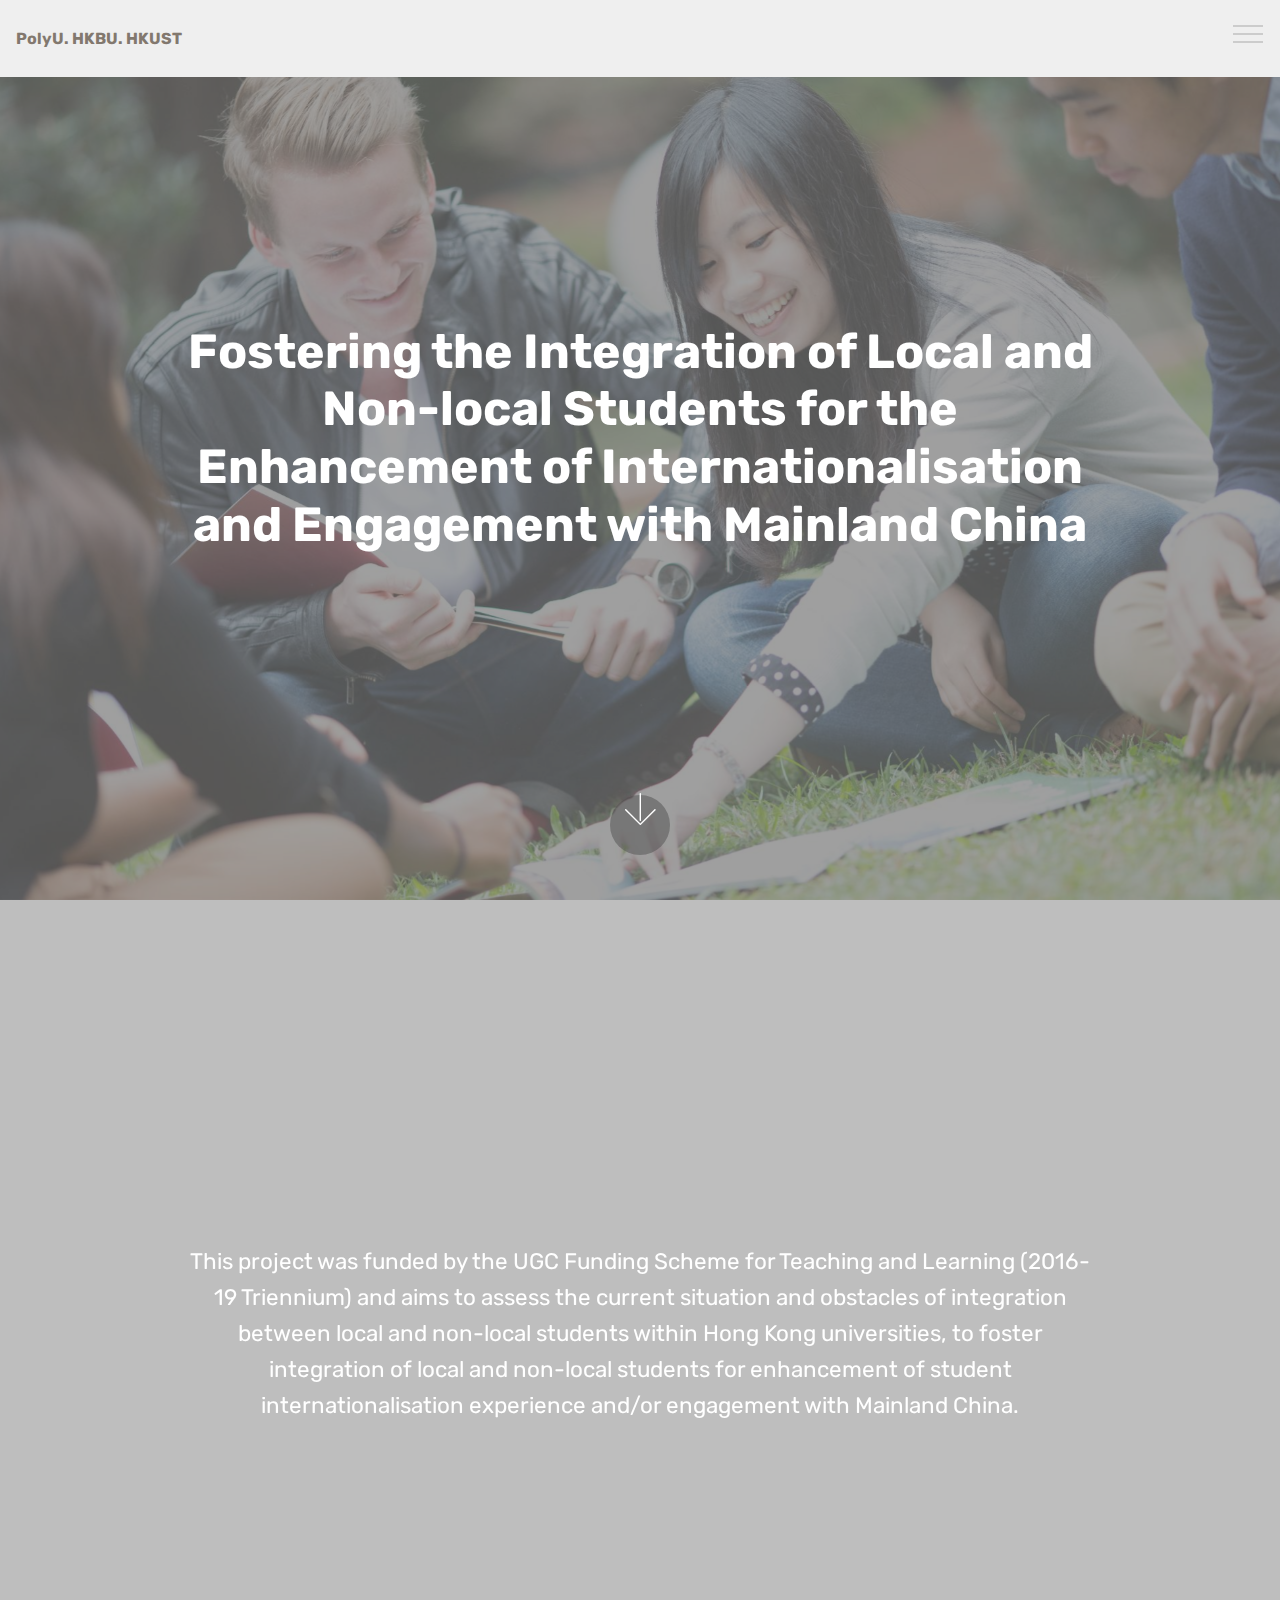
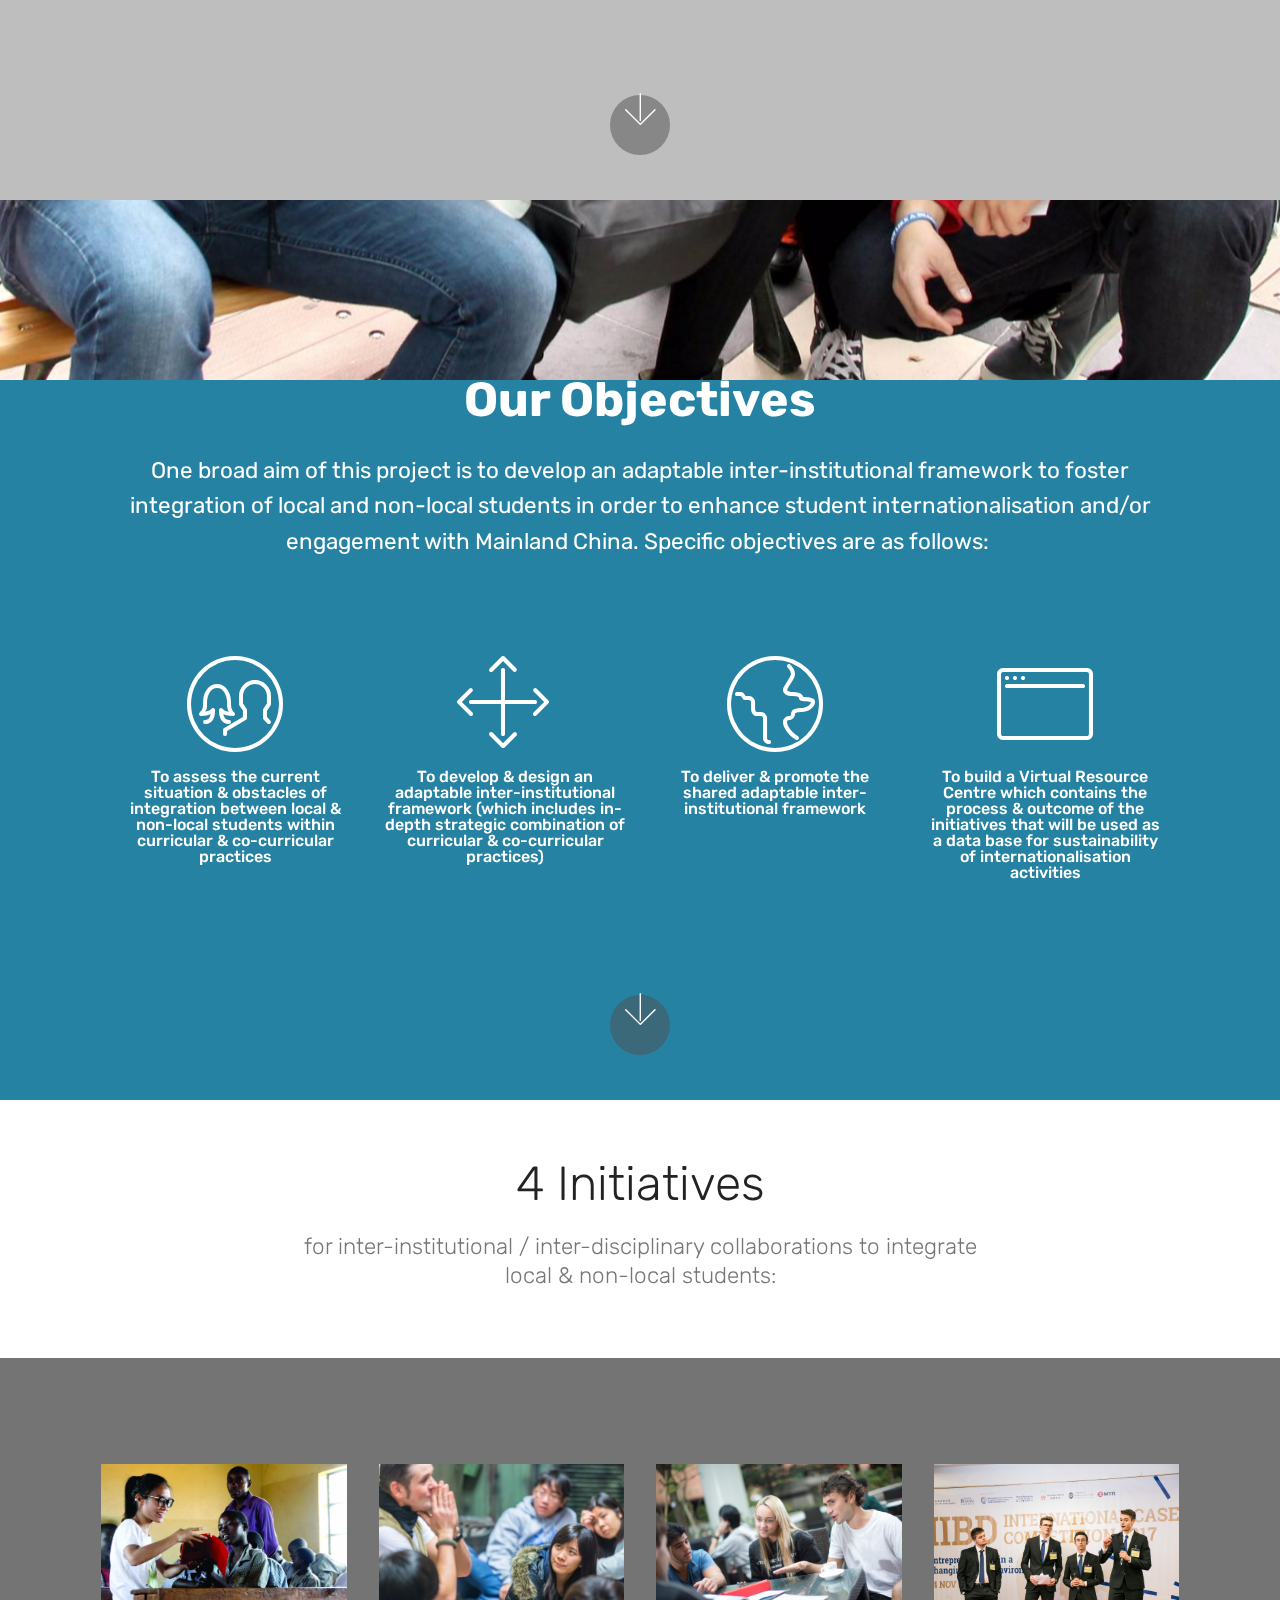
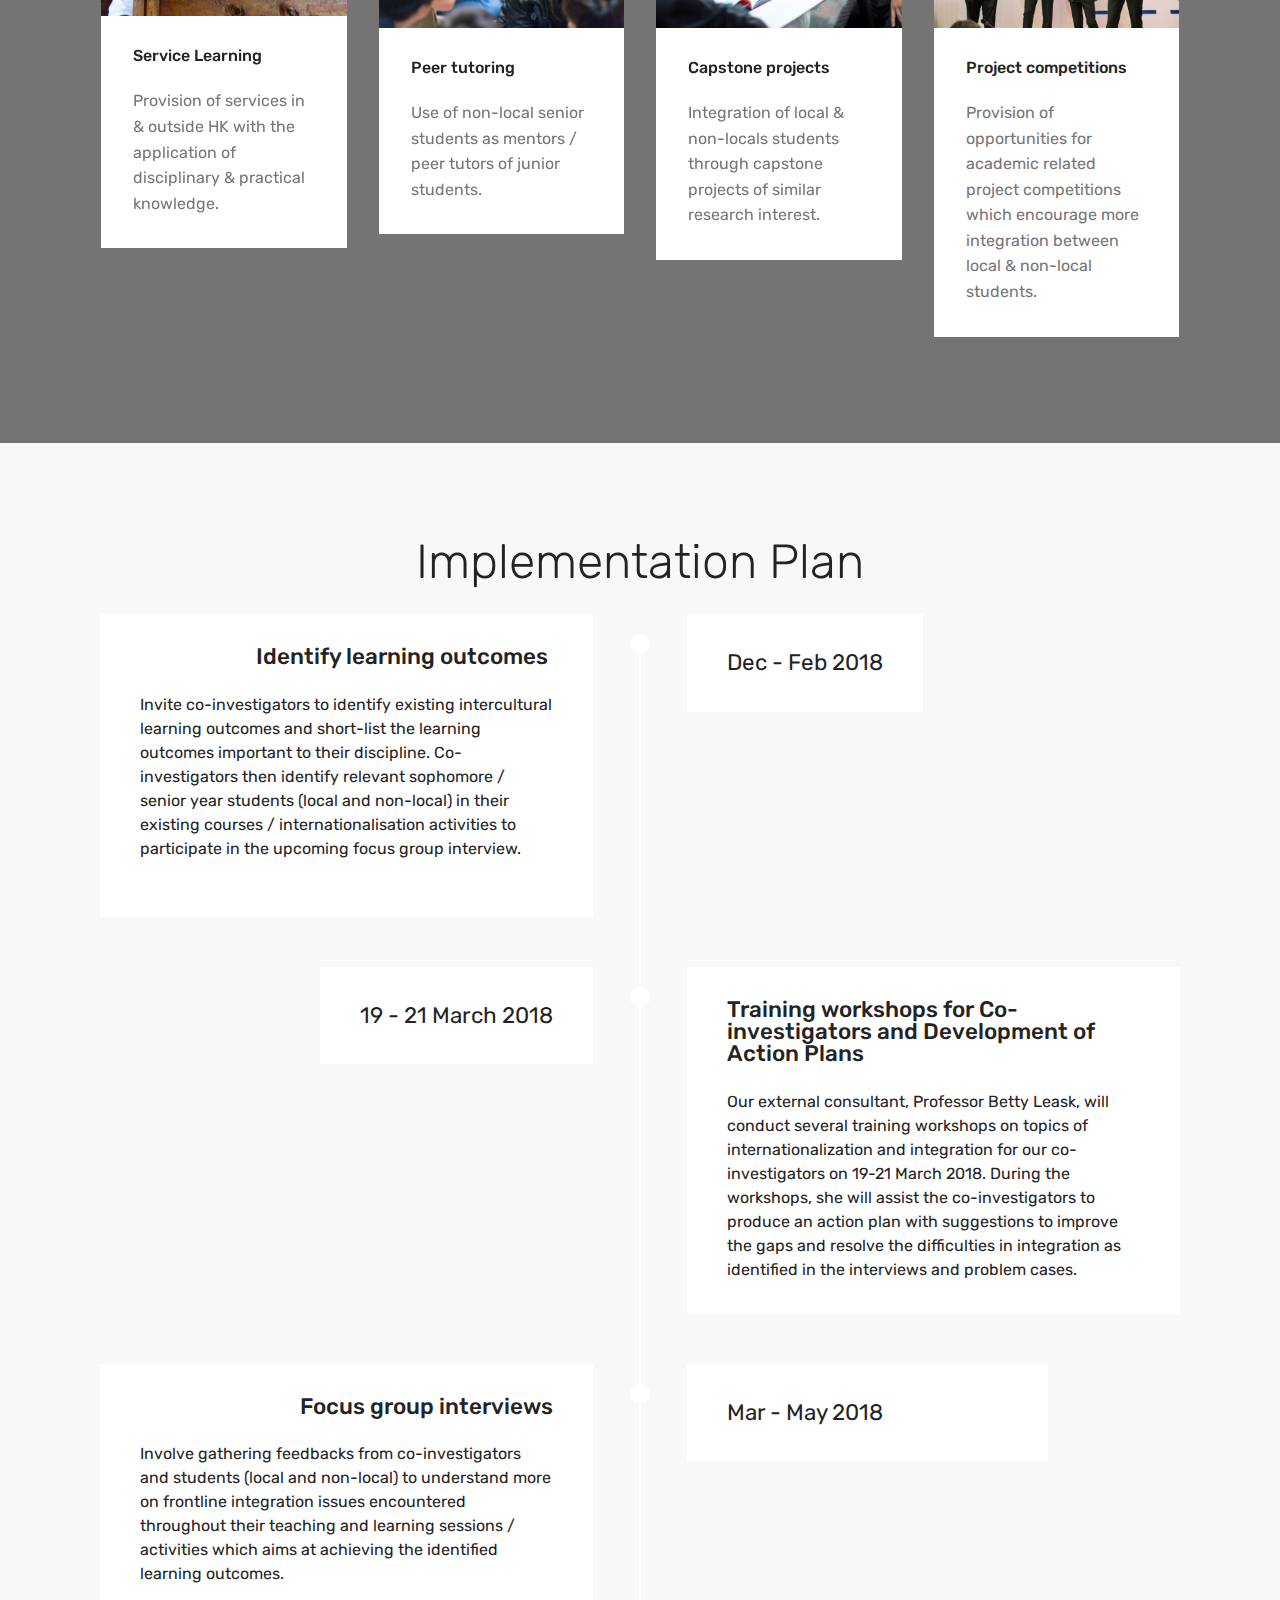
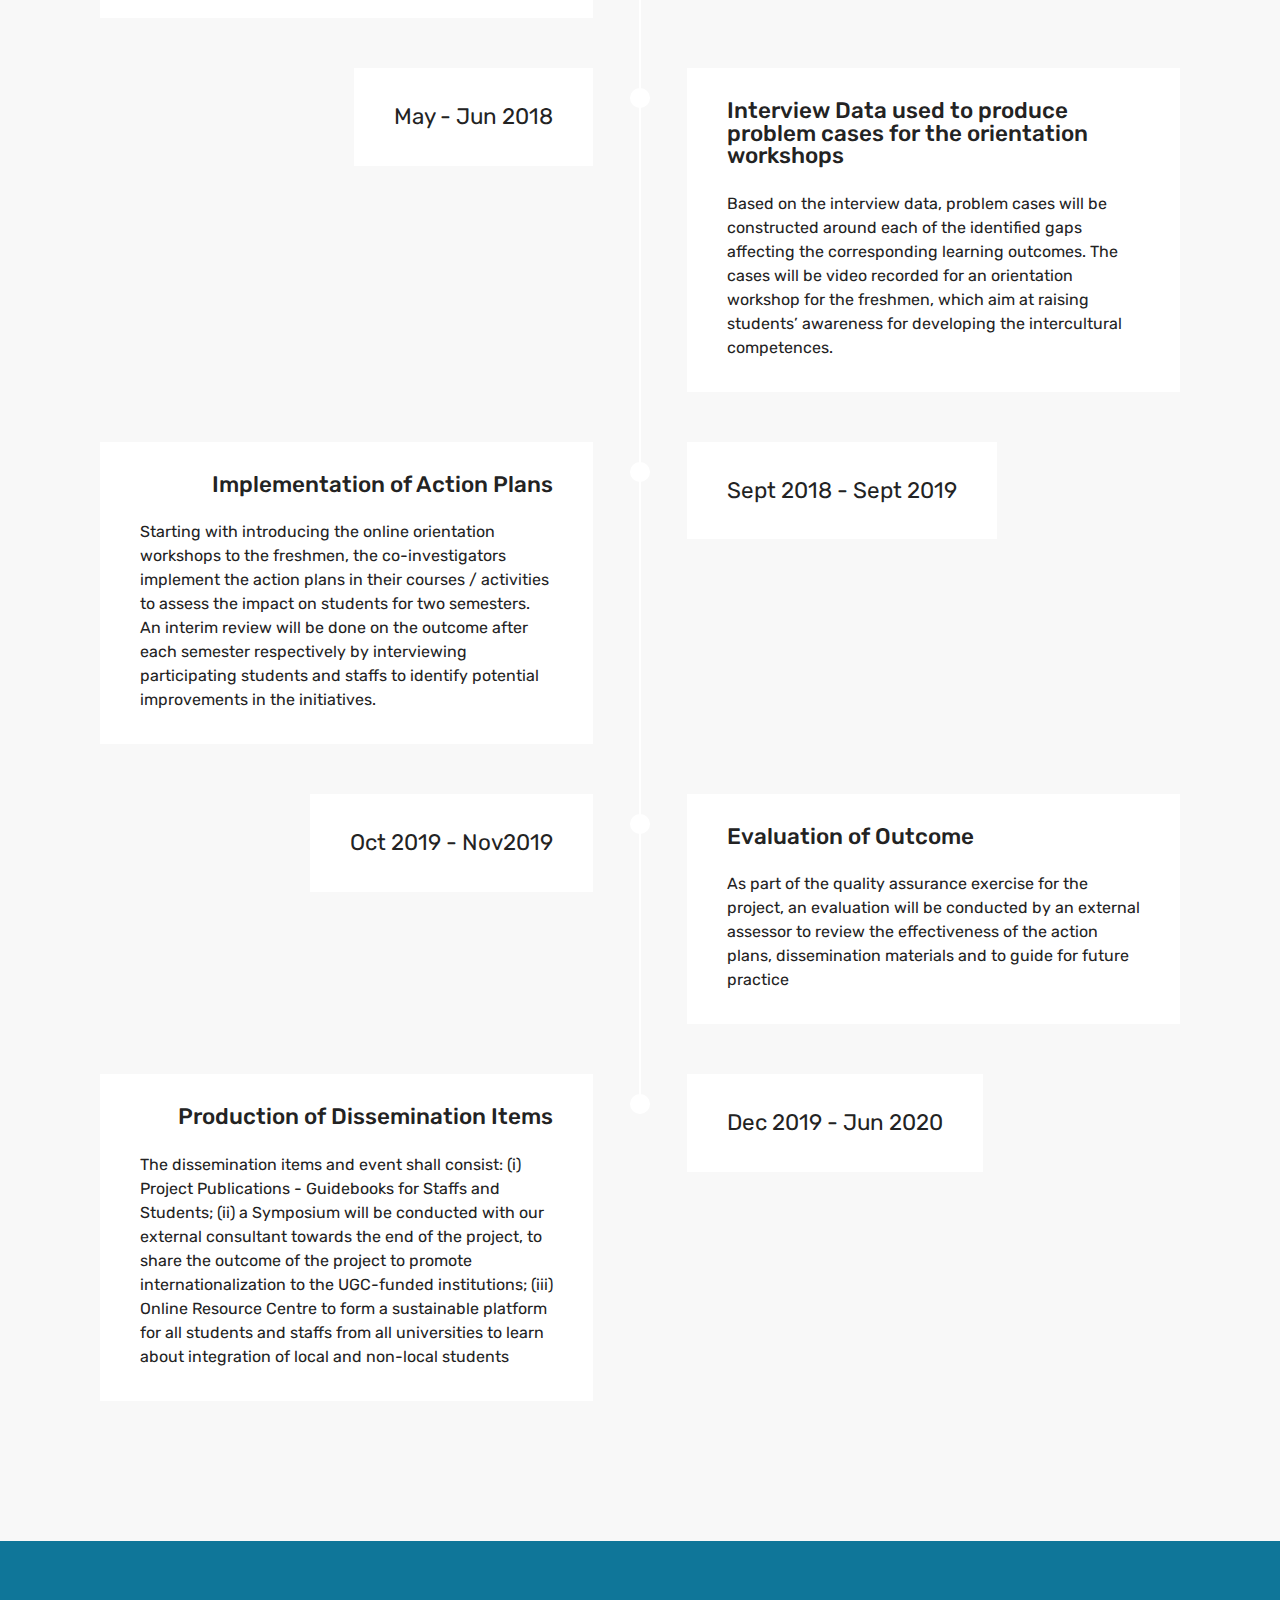
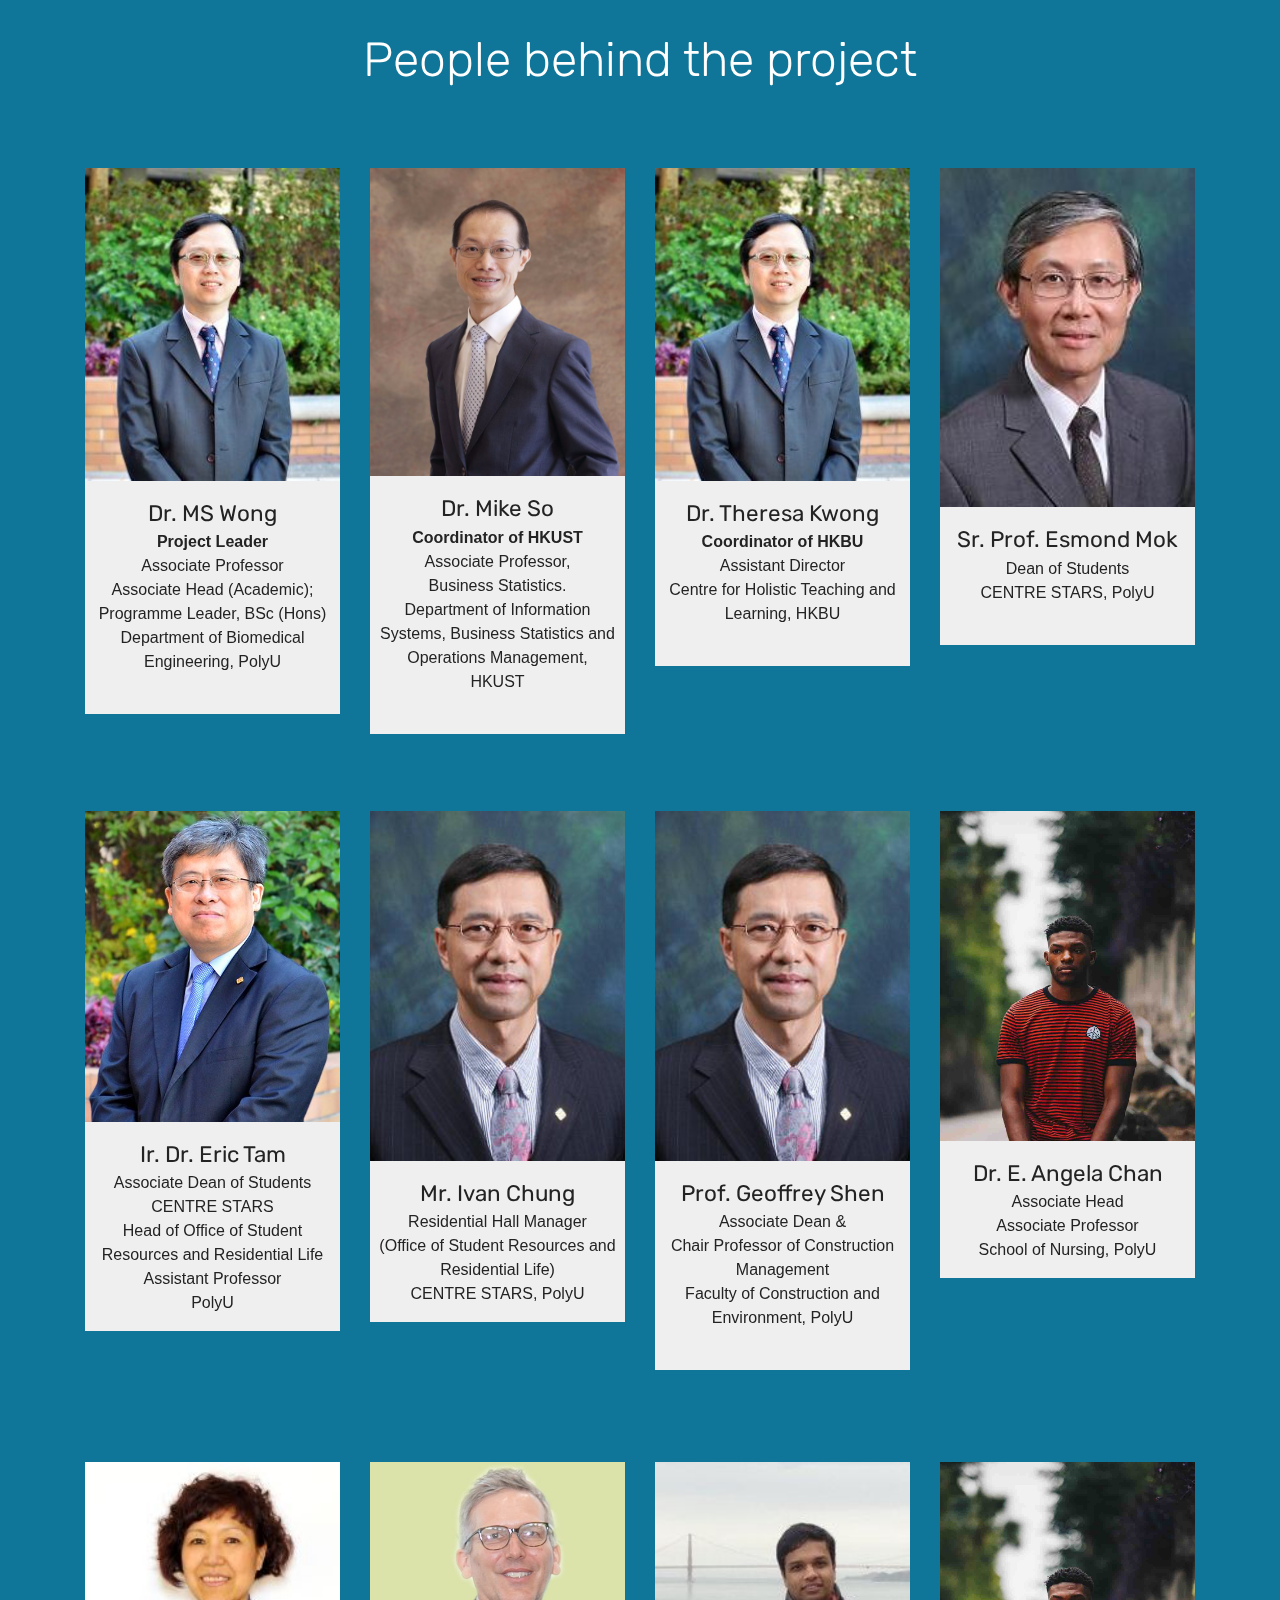
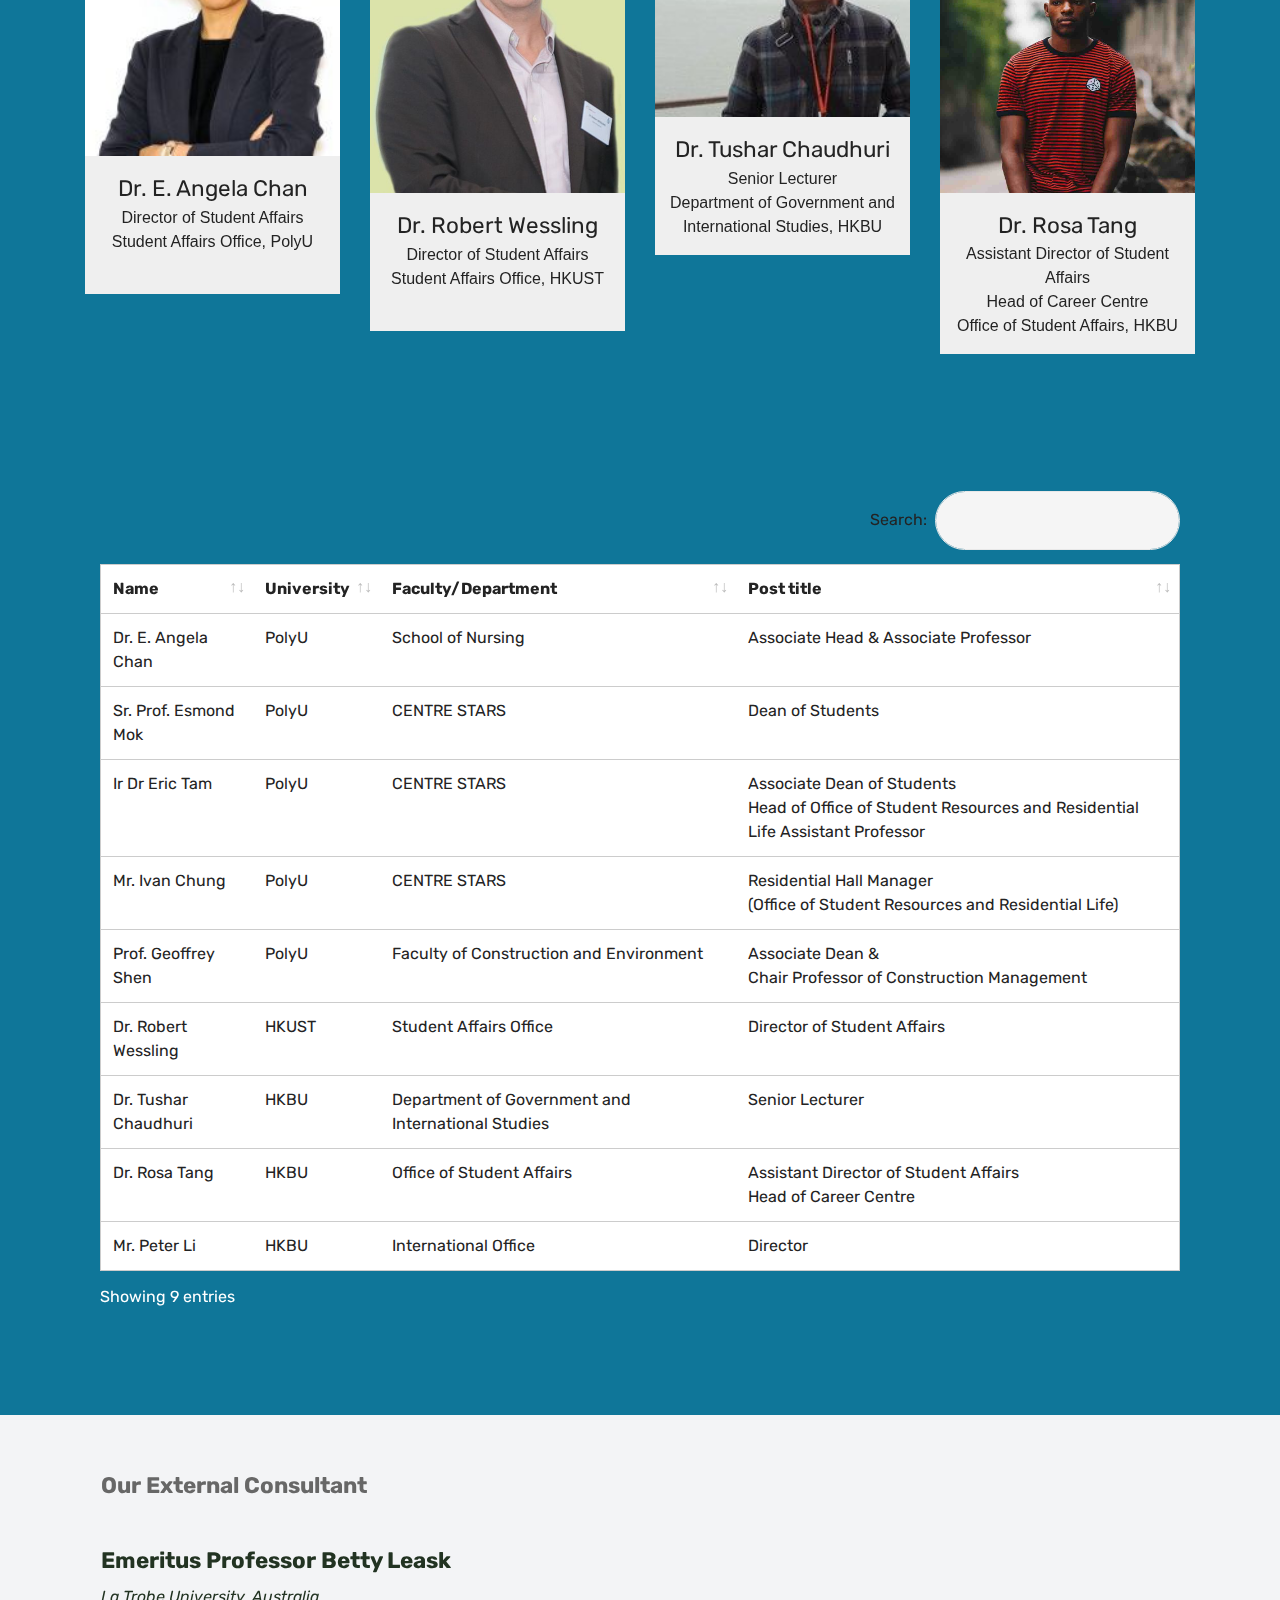
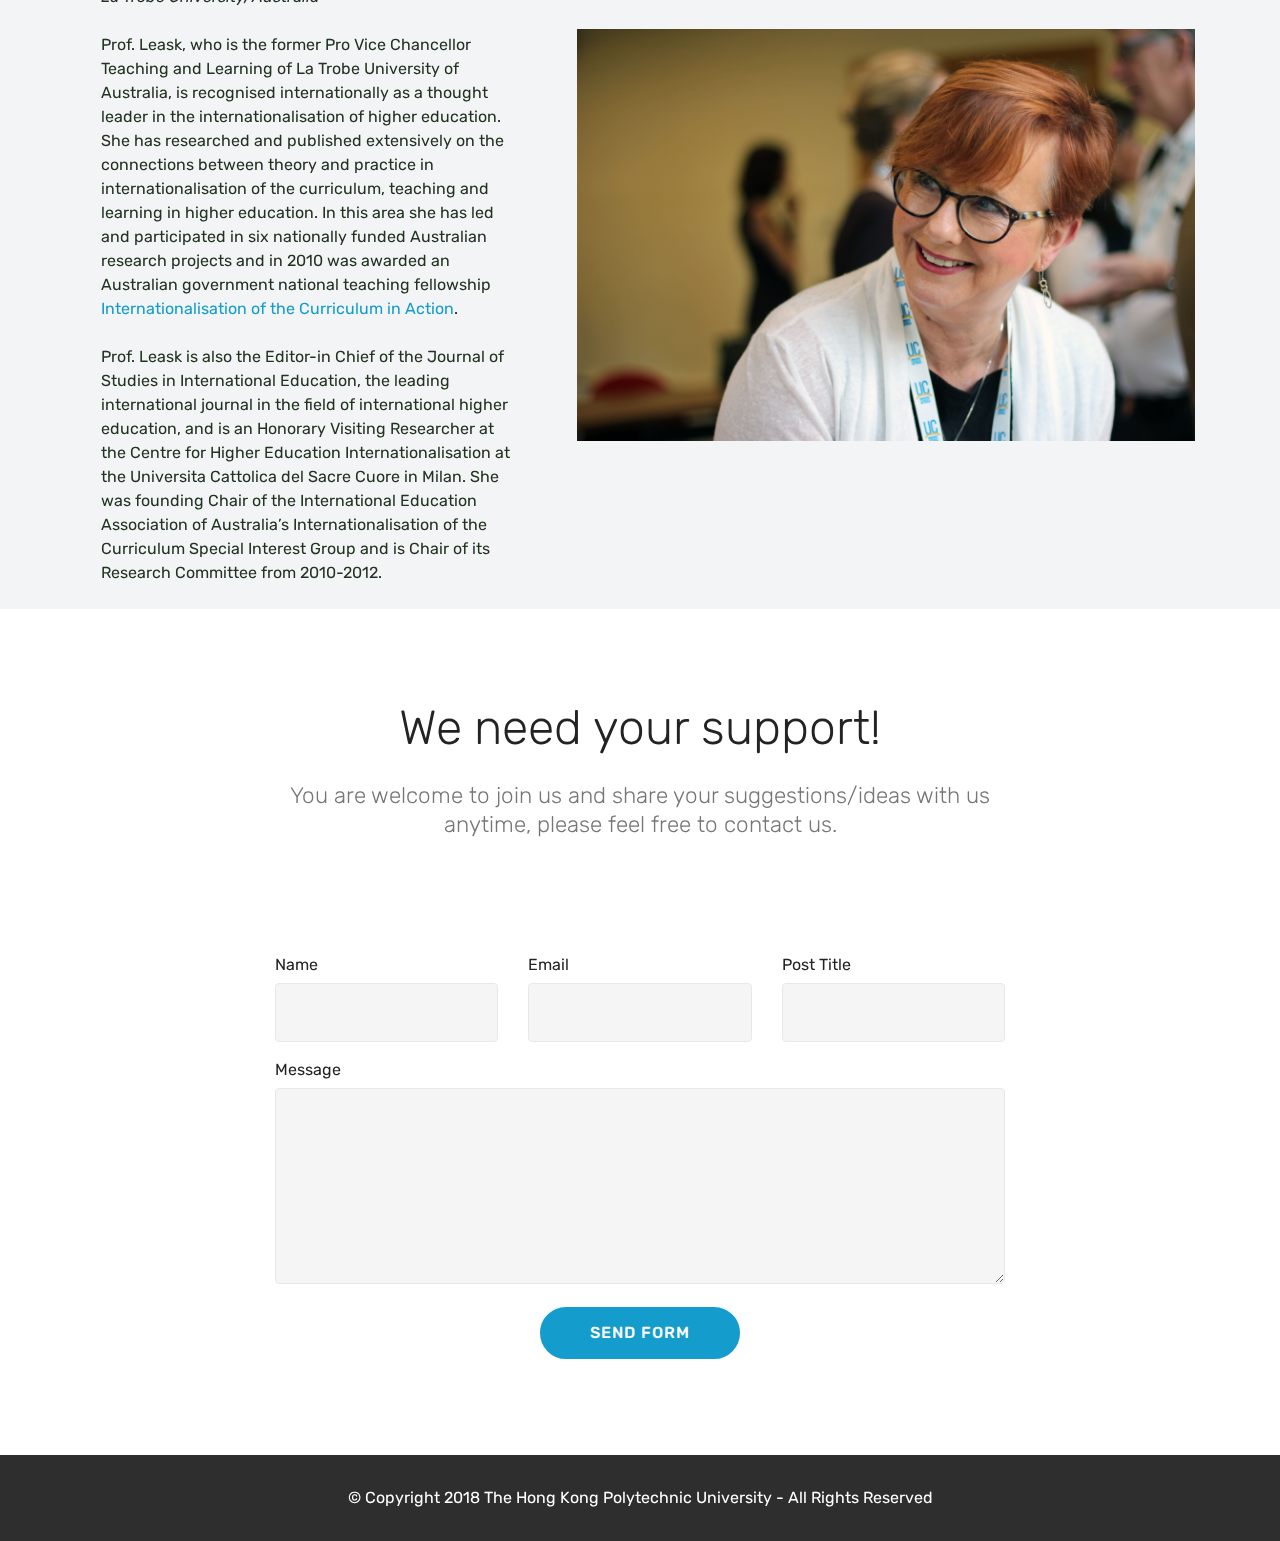
==== index.html @ c0d76945 "create github pages" ====
<!DOCTYPE html>
<html >
<head>
  <!-- Site made with Mobirise Website Builder v4.6.5, https://mobirise.com -->
  <meta charset="UTF-8">
  <meta http-equiv="X-UA-Compatible" content="IE=edge">
  <meta name="generator" content="Mobirise v4.6.5, mobirise.com">
  <meta name="viewport" content="width=device-width, initial-scale=1, minimum-scale=1">
  <link rel="shortcut icon" href="assets/images/web-logo-1-703x55.png" type="image/x-icon">
  <meta name="description" content="">
  <title>Fostering the Integration of Local and Non-local Students for the Enhancement of Internationalisation and Engagement with Mainland China</title>
  <link rel="stylesheet" href="assets/web/assets/mobirise-icons/mobirise-icons.css">
  <link rel="stylesheet" href="assets/tether/tether.min.css">
  <link rel="stylesheet" href="assets/bootstrap/css/bootstrap.min.css">
  <link rel="stylesheet" href="assets/bootstrap/css/bootstrap-grid.min.css">
  <link rel="stylesheet" href="assets/bootstrap/css/bootstrap-reboot.min.css">
  <link rel="stylesheet" href="assets/dropdown/css/style.css">
  <link rel="stylesheet" href="assets/socicon/css/styles.css">
  <link rel="stylesheet" href="assets/datatables/data-tables.bootstrap4.min.css">
  <link rel="stylesheet" href="assets/theme/css/style.css">
  <link rel="stylesheet" href="assets/mobirise/css/mbr-additional.css" type="text/css">
  
  
  
</head>
<body>
  <section class="menu cid-qGRs8F66EP" once="menu" id="menu1-h">

    

    <nav class="navbar navbar-expand beta-menu navbar-dropdown align-items-center collapsed">
        <button class="navbar-toggler navbar-toggler-right" type="button" data-toggle="collapse" data-target="#navbarSupportedContent" aria-controls="navbarSupportedContent" aria-expanded="false" aria-label="Toggle navigation">
            <div class="hamburger">
                <span></span>
                <span></span>
                <span></span>
                <span></span>
            </div>
        </button>
        <div class="menu-logo">
            <div class="navbar-brand">
                
                <span class="navbar-caption-wrap"><a class="navbar-caption text-info display-4" href="https://mobirise.com">
                        PolyU. HKBU. HKUST</a></span>
            </div>
        </div>
        <div class="collapse navbar-collapse" id="navbarSupportedContent">
            
            <div class="navbar-buttons mbr-section-btn"><a class="btn btn-sm btn-primary display-4" href="https://mobirise.com">
                    <span class="mbri-save mbr-iconfont mbr-iconfont-btn "></span>
                    exexutive summary</a></div>
        </div>
    </nav>
</section>

<section class="engine"><a href="https://mobirise.ws">Mobirise</a></section><section class="cid-qGRs8FUt5V mbr-fullscreen mbr-parallax-background" id="header2-i">

    

    <div class="mbr-overlay" style="opacity: 0.7; background-color: rgb(118, 118, 118);"></div>

    <div class="container align-center">
        <div class="row justify-content-md-center">
            <div class="mbr-white col-md-10">
                <h1 class="mbr-section-title mbr-bold pb-3 mbr-fonts-style display-2">Fostering the Integration of Local and Non-local Students for the Enhancement of Internationalisation and Engagement with Mainland China 
</h1>
                
                
                
            </div>
        </div>
    </div>
    <div class="mbr-arrow hidden-sm-down" aria-hidden="true">
        <a href="#next">
            <i class="mbri-down mbr-iconfont"></i>
        </a>
    </div>
</section>

<section class="header6 cid-qKa5BpWjiD mbr-fullscreen" data-bg-video="https://youtu.be/bWMkXCdrLJA" id="header6-m">

    

    <div class="mbr-overlay" style="opacity: 0.2; background-color: rgb(0, 0, 0);">
    </div>

    <div class="container">
        <div class="row justify-content-md-center">
            <div class="mbr-white col-md-10">
                
                <p class="mbr-text align-center pb-3 mbr-fonts-style display-5">This project was funded by the UGC Funding Scheme for Teaching and Learning (2016-19 Triennium) and aims to assess the current situation and obstacles of integration between local and non-local students within Hong Kong universities, to foster integration of local and non-local students for enhancement of student internationalisation experience and/or engagement with Mainland China.
                </p>
                
            </div>
        </div>
    </div>

    <div class="mbr-arrow hidden-sm-down" aria-hidden="true">
        <a href="#next">
            <i class="mbri-down mbr-iconfont"></i>
        </a>
    </div>
</section>

<section class="header12 cid-qKa179qwd4 mbr-fullscreen mbr-parallax-background" id="header12-l">

    

    <div class="mbr-overlay" style="opacity: 0.9; background-color: rgb(15, 118, 153);">
    </div>

    <div class="container  ">
            <div class="media-container">
                <div class="col-md-12 align-center">
                    <h1 class="mbr-section-title pb-3 mbr-white mbr-bold mbr-fonts-style display-2">
                        Our Objectives</h1>
                    <p class="mbr-text pb-3 mbr-white mbr-fonts-style display-5">One broad aim of this project is to develop an adaptable inter-institutional framework to foster integration of local and non-local students in order to enhance student internationalisation and/or engagement with Mainland China. Specific objectives are as follows:&nbsp;<br></p>
                    

                    <div class="icons-media-container mbr-white">
                        <div class="card col-12 col-md-6 col-lg-3">
                            <div class="icon-block">
                            <a href="https://mobirise.com/">
                                <span class="mbr-iconfont mbri-users"></span>
                            </a>
                            </div>
                            <h5 class="mbr-fonts-style display-7">To assess the current situation &amp; obstacles of integration between local &amp; non-local students within curricular &amp; co-curricular practices</h5>
                        </div>

                        <div class="card col-12 col-md-6 col-lg-3">
                            <div class="icon-block">
                                
                                    <span class="mbr-iconfont mbri-drag-n-drop"></span>
                                
                            </div>
                            <h5 class="mbr-fonts-style display-7">To develop &amp; design an adaptable inter-institutional framework (which includes in-depth strategic combination of curricular &amp; co-curricular practices)<div><br></div></h5>
                        </div>

                        <div class="card col-12 col-md-6 col-lg-3">
                            <div class="icon-block">
                                <a href="https://mobirise.com/">
                                    <span class="mbr-iconfont mbri-globe"></span>
                                </a>
                            </div>
                            <h5 class="mbr-fonts-style display-7">To deliver &amp; promote the shared adaptable inter-institutional framework</h5>
                        </div>

                        <div class="card col-12 col-md-6 col-lg-3">
                            <div class="icon-block">
                                
                                    <span class="mbr-iconfont mbri-browse"></span>
                                
                            </div>
                            <h5 class="mbr-fonts-style display-7">To build a Virtual Resource Centre which contains the process &amp; outcome of the initiatives that will be used as a data base for sustainability of internationalisation activities<div><br></div></h5>
                        </div>
                    </div>
                </div>
            </div>
    </div>

    <div class="mbr-arrow hidden-sm-down" aria-hidden="true">
        <a href="#next">
            <i class="mbri-down mbr-iconfont"></i>
        </a>
    </div>
</section>

<section class="mbr-section content4 cid-qKawiq4gKi" id="content4-s">

    

    <div class="container">
        <div class="media-container-row">
            <div class="title col-12 col-md-8">
                <h2 class="align-center pb-3 mbr-fonts-style display-2">4 Initiatives</h2>
                <h3 class="mbr-section-subtitle align-center mbr-light mbr-fonts-style display-5">for inter-institutional / inter-disciplinary collaborations to integrate local &amp; non-local students:</h3>
                
            </div>
        </div>
    </div>
</section>

<section class="features3 cid-qKatgSVAmj mbr-parallax-background" id="features3-o">

    

    <div class="mbr-overlay" style="opacity: 0.6; background-color: rgb(35, 35, 35);">
    </div>
    <div class="container">
        <div class="media-container-row">
            <div class="card p-3 col-12 col-md-6 col-lg-3">
                <div class="card-wrapper">
                    <div class="card-img">
                        <img src="assets/images/student-0109-1413x942.jpg" alt="Mobirise" title="">
                    </div>
                    <div class="card-box">
                        <h4 class="card-title mbr-fonts-style display-7">Service Learning</h4>
                        <p class="mbr-text mbr-fonts-style display-7">Provision of services in &amp; outside HK with the application of disciplinary &amp; practical knowledge.&nbsp;<br></p>
                    </div>
                    
                </div>
            </div>

            <div class="card p-3 col-12 col-md-6 col-lg-3">
                <div class="card-wrapper">
                    <div class="card-img">
                        <img src="assets/images/p001115462-540x360.jpg" alt="Mobirise" title="">
                    </div>
                    <div class="card-box">
                        <h4 class="card-title mbr-fonts-style display-7">Peer tutoring
</h4>
                        <p class="mbr-text mbr-fonts-style display-7">Use of non-local senior students as mentors / peer tutors of junior students.&nbsp;<br></p>
                    </div>
                    
                </div>
            </div>

            <div class="card p-3 col-12 col-md-6 col-lg-3">
                <div class="card-wrapper">
                    <div class="card-img">
                        <img src="assets/images/student-0056-5184x3456.jpg" alt="Mobirise" title="">
                    </div>
                    <div class="card-box">
                        <h4 class="card-title mbr-fonts-style display-7">Capstone projects
</h4>
                        <p class="mbr-text mbr-fonts-style display-7">Integration of local &amp; non-locals students through capstone projects of similar research interest. &nbsp;<br></p>
                    </div>
                    
                </div>
            </div>

            <div class="card p-3 col-12 col-md-6 col-lg-3">
                <div class="card-wrapper">
                    <div class="card-img">
                        <img src="assets/images/171124-iibd-case-competition-19-1440x960.jpg" alt="Mobirise" title="">
                    </div>
                    <div class="card-box">
                        <h4 class="card-title mbr-fonts-style display-7">Project competitions
</h4>
                        <p class="mbr-text mbr-fonts-style display-7">Provision of opportunities for academic related project competitions which encourage more integration between local &amp; non-local students.&nbsp;<br></p>
                    </div>
                    
                </div>
            </div>
        </div>
    </div>
</section>

<section class="timeline1 cid-qJHcgaeneh" id="timeline1-k">

    

    

    <div class="container align-center">
        <h2 class="mbr-section-title pb-3 mbr-fonts-style display-2">
            Implementation Plan</h2>
        

        <div class="container timelines-container" mbri-timelines="">
            <div class="row timeline-element reverse separline">      
                 <div class="timeline-date-panel col-xs-12 col-md-6  align-left">         
                    <div class="time-line-date-content">
                        <p class="mbr-timeline-date mbr-fonts-style display-5">
                            Dec - Feb 2018  
                        </p>
                    </div>
                </div>
           <span class="iconBackground"></span>
            <div class="col-xs-12 col-md-6 align-right">
                <div class="timeline-text-content">
                    <h4 class="mbr-timeline-title pb-3 mbr-fonts-style display-5">Identify learning outcomes&nbsp;</h4>
                    <p class="mbr-timeline-text mbr-fonts-style display-7">Invite co-investigators to identify existing intercultural learning outcomes and short-list the learning outcomes important to their discipline. Co-investigators then identify relevant sophomore / senior year students (local and non-local) in their existing courses / internationalisation activities to participate in the upcoming focus group interview. 
<br>&nbsp;<br></p>
                 </div>
            </div>
            </div>

            <div class="row timeline-element  separline">
                <div class="timeline-date-panel col-xs-12 col-md-6 align-right">
                    <div class="time-line-date-content">
                        <p class="mbr-timeline-date mbr-fonts-style display-5">19 - 21 March 2018</p>
                    </div>
                </div>
                <span class="iconBackground"></span>
                <div class="col-xs-12 col-md-6 align-left ">
                    <div class="timeline-text-content">
                        <h4 class="mbr-timeline-title pb-3 mbr-fonts-style display-5">Training workshops for Co-investigators and Development of Action Plans</h4>
                        <p class="mbr-timeline-text mbr-fonts-style display-7">Our external consultant, Professor Betty Leask, will conduct several training workshops on topics of internationalization and integration for our co-investigators on 19-21 March 2018. During the workshops, she will assist the co-investigators to produce an action plan with suggestions to improve the gaps and resolve the difficulties in integration as identified in the interviews and problem cases.<br></p>
                    </div>
                </div>
            </div> 


            <div class="row timeline-element reverse separline">
                <div class="timeline-date-panel col-xs-12 col-md-6  align-left">
                    <div class="time-line-date-content">
                        <p class="mbr-timeline-date mbr-fonts-style display-5">Mar - May 2018 &nbsp; &nbsp; &nbsp; &nbsp; &nbsp; &nbsp; &nbsp; &nbsp; &nbsp; &nbsp; &nbsp; &nbsp;&nbsp;</p>
                    </div>
                </div>
                <span class="iconBackground"></span>
                <div class="col-xs-12 col-md-6 align-right">
                    <div class="timeline-text-content">
                        <h4 class="mbr-timeline-title pb-3 mbr-fonts-style display-5">Focus group interviews</h4>      
                        <p class="mbr-timeline-text mbr-fonts-style display-7">
                            Involve gathering feedbacks from co-investigators and students (local and non-local) to understand more on frontline integration issues encountered throughout their teaching and learning sessions / activities which aims at achieving the identified learning outcomes. </p>
                    </div>
                </div>
            </div>

            <div class="row timeline-element  separline">
                <div class="timeline-date-panel col-xs-12 col-md-6 align-right">
                    <div class="time-line-date-content">
                        <p class="mbr-timeline-date mbr-fonts-style display-5">
                            May - Jun 2018</p>
                    </div>
                </div>
                <span class="iconBackground"></span>
                <div class="col-xs-12 col-md-6 align-left ">
                    <div class="timeline-text-content">
                        <h4 class="mbr-timeline-title pb-3 mbr-fonts-style display-5">Interview Data used to produce problem cases for the orientation workshops</h4>
                        <p class="mbr-timeline-text mbr-fonts-style display-7">
                            Based on the interview data, problem cases will be constructed around each of the identified gaps affecting the corresponding learning outcomes. The cases will be video recorded for an orientation workshop for the freshmen, which aim at raising students’ awareness for developing the intercultural competences. 
                        </p>
                    </div>
                </div>
            </div>


            <div class="row timeline-element reverse separline">
                <div class="timeline-date-panel col-xs-12 col-md-6  align-left">
                    <div class="time-line-date-content">
                        <p class="mbr-timeline-date mbr-fonts-style display-5">Sept 2018 - Sept 2019</p>
                    </div>
                </div>
                <span class="iconBackground"></span>
                <div class="col-xs-12 col-md-6 align-right">
                    <div class="timeline-text-content">
                        <h4 class="mbr-timeline-title pb-3 mbr-fonts-style display-5">Implementation of Action Plans</h4>
                        <p class="mbr-timeline-text mbr-fonts-style display-7">
                            Starting with introducing the online orientation workshops to the freshmen, the co-investigators implement the action plans in their courses / activities to assess the impact on students for two semesters. An interim review will be done on the outcome after each semester respectively by interviewing participating students and staffs to identify potential improvements in the initiatives. 
                        </p>
                    </div>
                </div>
            </div>


            <div class="row timeline-element separline">
                <div class="timeline-date-panel col-xs-12 col-md-6 align-right">
                    <div class="time-line-date-content">
                       <p class="mbr-timeline-date mbr-fonts-style display-5">
                            Oct 2019 - Nov2019</p>
                    </div>
                </div>
                <span class="iconBackground"></span>
                <div class="col-xs-12 col-md-6 align-left ">
                    <div class="timeline-text-content">
                        <h4 class="mbr-timeline-title pb-3 mbr-fonts-style display-5">Evaluation of Outcome</h4>
                        <p class="mbr-timeline-text mbr-fonts-style display-7">
                            As part of the quality assurance exercise for the project, an evaluation will be conducted by an external assessor to review the effectiveness of the action plans, dissemination materials and to guide for future practice
                        </p>
                    </div>
                </div>
            </div>

            <div class="row timeline-element reverse">
                <div class="timeline-date-panel col-xs-12 col-md-6  align-left">
                    <div class="time-line-date-content">
                        <p class="mbr-timeline-date mbr-fonts-style display-5">
                           Dec 2019 - Jun 2020</p>
                    </div>
                </div>
                <span class="iconBackground"></span>
                <div class="col-xs-12 col-md-6 align-right">
                    <div class="timeline-text-content">
                        <h4 class="mbr-timeline-title pb-3 mbr-fonts-style display-5">Production of Dissemination Items</h4>
                        <p class="mbr-timeline-text mbr-fonts-style display-7">
                            The dissemination items and event shall consist: (i) Project Publications - Guidebooks for Staffs and Students; (ii) a Symposium will be conducted with our external consultant towards the end of the project, to share the outcome of the project to promote internationalization to the UGC-funded institutions; (iii) Online Resource Centre to form a sustainable platform for all students and staffs from all universities to learn about integration of local and non-local students
                        </p>
                    </div>
                </div>
            </div>

            

            

            

            

            
        </div>
    </div>
</section>

<section class="features16 cid-qKazGpUaUC" id="features16-t">
    
    
    
    <div class="container align-center">
        <h2 class="pb-3 mbr-fonts-style mbr-section-title display-2">People behind the project</h2>
        <h3 class="pb-5 mbr-section-subtitle mbr-fonts-style mbr-light display-5"></h3>
        <div class="row media-row">
            
        <div class="team-item col-lg-3 col-md-6">
                <div class="item-image">
                    <img src="assets/images/20180209-red-banners-245x300.jpg" alt="" title="">
                </div>
                <div class="item-caption py-3">
                    <div class="item-name px-2">
                        <p class="mbr-fonts-style display-5">
                           Dr. MS Wong</p>
                    </div>
                    <div class="item-role px-2">
                        <p><strong>Project Leader</strong><br>Associate Professor
<br>Associate Head (Academic); Programme Leader, BSc (Hons) <br>Department of Biomedical Engineering, PolyU<br><br></p>
                    </div>
                    
                </div>
            </div><div class="team-item col-lg-3 col-md-6">
                <div class="item-image">
                    <img src="assets/images/1-8-779x941.jpg" alt="" title="">
                </div>
                <div class="item-caption py-3">
                    <div class="item-name px-2">
                        <p class="mbr-fonts-style display-5">
                           Dr. Mike So<br></p>
                    </div>
                    <div class="item-role px-2">
                        <p><strong>Coordinator of HKUST</strong><br>Associate Professor, <br>Business Statistics.<br>Department of Information Systems, Business Statistics and Operations Management, HKUST<br><br></p>
                    </div>
                    
                </div>
            </div><div class="team-item col-lg-3 col-md-6">
                <div class="item-image">
                    <img src="assets/images/20180209-red-banners-245x300.jpg" alt="" title="">
                </div>
                <div class="item-caption py-3">
                    <div class="item-name px-2">
                        <p class="mbr-fonts-style display-5">
                           Dr. Theresa Kwong</p>
                    </div>
                    <div class="item-role px-2">
                        <p><strong>Coordinator of HKBU</strong><br>Assistant Director<br>Centre for Holistic Teaching and Learning, HKBU<br><br></p>
                    </div>
                    
                </div>
            </div><div class="team-item col-lg-3 col-md-6">
                <div class="item-image">
                    <img src="assets/images/mok-chi-ming-180x239.jpg" alt="" title="">
                </div>
                <div class="item-caption py-3">
                    <div class="item-name px-2">
                        <p class="mbr-fonts-style display-5">
                           Sr. Prof. Esmond Mok</p>
                    </div>
                    <div class="item-role px-2">
                        <p>Dean of Students
<br>CENTRE STARS, PolyU<br><br></p>
                    </div>
                    
                </div>
            </div></div>    
    </div>
</section>

<section class="features16 cid-qKg1Oa6luE" id="features16-1c">
    
    
    
    <div class="container align-center">
        
        
        <div class="row media-row">
            
        <div class="team-item col-lg-3 col-md-6">
                <div class="item-image">
                    <img src="assets/images/eric-small-4-540x660.jpg" alt="" title="">
                </div>
                <div class="item-caption py-3">
                    <div class="item-name px-2">
                        <p class="mbr-fonts-style display-5">
                           Ir. Dr. Eric Tam
                        </p>
                    </div>
                    <div class="item-role px-2">
                        <p>Associate Dean of Students 
<br>CENTRE STARS 
<br>Head of Office of Student Resources and Residential Life Assistant Professor 
<br>PolyU<br></p>
                    </div>
                    
                </div>
            </div><div class="team-item col-lg-3 col-md-6">
                <div class="item-image">
                    <img src="assets/images/dp-244x335.png" alt="" title="">
                </div>
                <div class="item-caption py-3">
                    <div class="item-name px-2">
                        <p class="mbr-fonts-style display-5">
                           Mr. Ivan Chung
                        </p>
                    </div>
                    <div class="item-role px-2">
                        <p>Residential Hall Manager 
<br>(Office of Student Resources and Residential Life) 
<br>CENTRE STARS, PolyU<br></p>
                    </div>
                    
                </div>
            </div><div class="team-item col-lg-3 col-md-6">
                <div class="item-image">
                    <img src="assets/images/dp-244x335.png" alt="" title="">
                </div>
                <div class="item-caption py-3">
                    <div class="item-name px-2">
                        <p class="mbr-fonts-style display-5">
                           Prof. Geoffrey Shen
                        </p>
                    </div>
                    <div class="item-role px-2">
                        <p>Associate Dean &amp; 
<br>Chair Professor of Construction Management 
<br>Faculty of Construction and Environment, PolyU
<br><br></p>
                    </div>
                    
                </div>
            </div><div class="team-item col-lg-3 col-md-6">
                <div class="item-image">
                    <img src="assets/images/face6.jpg">
                </div>
                <div class="item-caption py-3">
                    <div class="item-name px-2">
                        <p class="mbr-fonts-style display-5">
                           Dr. E. Angela Chan
                        </p>
                    </div>
                    <div class="item-role px-2">
                        <p>Associate Head 
<br>Associate Professor 
<br>School of Nursing, PolyU<br></p>
                    </div>
                    
                </div>
            </div></div>    
    </div>
</section>

<section class="features16 cid-qKg2rB6GOV" id="features16-1d">
    
    
    
    <div class="container align-center">
        
        
        <div class="row media-row">
            
        <div class="team-item col-lg-3 col-md-6">
                <div class="item-image">
                    <img src="assets/images/eangelachan-198x228.jpg" alt="" title="">
                </div>
                <div class="item-caption py-3">
                    <div class="item-name px-2">
                        <p class="mbr-fonts-style display-5">
                           Dr. E. Angela Chan
                        </p>
                    </div>
                    <div class="item-role px-2">
                        <p>Director of Student Affairs<br>Student Affairs Office, PolyU<br><br></p>
                    </div>
                    
                </div>
            </div><div class="team-item col-lg-3 col-md-6">
                <div class="item-image">
                    <img src="assets/images/robert-wessling-502x651.jpg" alt="" title="">
                </div>
                <div class="item-caption py-3">
                    <div class="item-name px-2">
                        <p class="mbr-fonts-style display-5">
                           Dr. Robert Wessling
                        </p>
                    </div>
                    <div class="item-role px-2">
                        <p>Director of Student Affairs<br>Student Affairs Office, HKUST<br><br></p>
                    </div>
                    
                </div>
            </div><div class="team-item col-lg-3 col-md-6">
                <div class="item-image">
                    <img src="assets/images/0-200x200.jpg" alt="" title="">
                </div>
                <div class="item-caption py-3">
                    <div class="item-name px-2">
                        <p class="mbr-fonts-style display-5">
                           Dr. Tushar Chaudhuri
                        </p>
                    </div>
                    <div class="item-role px-2">
                        <p>Senior Lecturer<br>Department of Government and International Studies, HKBU<br></p>
                    </div>
                    
                </div>
            </div><div class="team-item col-lg-3 col-md-6">
                <div class="item-image">
                    <img src="assets/images/face6.jpg">
                </div>
                <div class="item-caption py-3">
                    <div class="item-name px-2">
                        <p class="mbr-fonts-style display-5">
                           Dr. Rosa Tang
                        </p>
                    </div>
                    <div class="item-role px-2">
                        <p>Assistant Director of Student Affairs
<br>Head of Career Centre<br>Office of Student Affairs, HKBU<br></p>
                    </div>
                    
                </div>
            </div></div>    
    </div>
</section>

<section class="section-table cid-qKb05G3Xpr" id="table1-12">

  
  
  <div class="container container-table">
      
      
      <div class="table-wrapper">
        <div class="container">
          <div class="row search">
            <div class="col-md-6"></div>
            <div class="col-md-6">
                <div class="dataTables_filter">
                  <label class="searchInfo mbr-fonts-style display-7">Search:</label>
                  <input class="form-control input-sm" disabled="">
                </div>
            </div>
          </div>
        </div>

        <div class="container scroll">
          <table class="table isSearch" cellspacing="0">
            <thead>
              <tr class="table-heads ">
                  
                  
                  
                  
              <th class="head-item mbr-fonts-style display-7">
                      Name</th><th class="head-item mbr-fonts-style display-7">
                      University</th><th class="head-item mbr-fonts-style display-7">Faculty/Department</th><th class="head-item mbr-fonts-style display-7">Post title</th></tr>
            </thead>

            <tbody>
              
              
              
              
            <tr> 
                
                
                
                
              <td class="body-item mbr-fonts-style display-7">Dr. E. Angela Chan</td><td class="body-item mbr-fonts-style display-7">PolyU</td><td class="body-item mbr-fonts-style display-7">School of Nursing</td><td class="body-item mbr-fonts-style display-7">Associate Head &amp; Associate Professor</td></tr><tr>
                
                
                
                
              <td class="body-item mbr-fonts-style display-7">Sr. Prof. Esmond Mok</td><td class="body-item mbr-fonts-style display-7">PolyU</td><td class="body-item mbr-fonts-style display-7">CENTRE STARS</td><td class="body-item mbr-fonts-style display-7">Dean of Students&nbsp;</td></tr><tr>
                
                
                
                
              <td class="body-item mbr-fonts-style display-7">Ir Dr Eric Tam
<br>
</td><td class="body-item mbr-fonts-style display-7">PolyU</td><td class="body-item mbr-fonts-style display-7">CENTRE STARS</td><td class="body-item mbr-fonts-style display-7">Associate Dean of Students<br>Head of Office of Student
 Resources and Residential Life Assistant Professor</td></tr><tr>
                
                
                
                
              <td class="body-item mbr-fonts-style display-7">Mr. Ivan Chung</td><td class="body-item mbr-fonts-style display-7">PolyU</td><td class="body-item mbr-fonts-style display-7">CENTRE STARS</td><td class="body-item mbr-fonts-style display-7">Residential Hall Manager <br>(Office of Student Resources and Residential Life)</td></tr><tr>
                
                
                
                
              <td class="body-item mbr-fonts-style display-7">Prof. Geoffrey Shen</td><td class="body-item mbr-fonts-style display-7">PolyU</td><td class="body-item mbr-fonts-style display-7">Faculty of Construction and Environment</td><td class="body-item mbr-fonts-style display-7">Associate Dean &amp; <br>Chair Professor of Construction Management</td></tr><tr>
                
                
                
                
              <td class="body-item mbr-fonts-style display-7">Dr. Robert Wessling</td><td class="body-item mbr-fonts-style display-7">HKUST</td><td class="body-item mbr-fonts-style display-7">Student Affairs Office</td><td class="body-item mbr-fonts-style display-7">Director of Student Affairs</td></tr><tr>
                
                
                
                
              <td class="body-item mbr-fonts-style display-7">Dr. Tushar Chaudhuri</td><td class="body-item mbr-fonts-style display-7">HKBU</td><td class="body-item mbr-fonts-style display-7">Department of Government and International Studies</td><td class="body-item mbr-fonts-style display-7">Senior Lecturer&nbsp;</td></tr><tr>
                
                
                
                
              <td class="body-item mbr-fonts-style display-7">Dr. Rosa Tang</td><td class="body-item mbr-fonts-style display-7">HKBU</td><td class="body-item mbr-fonts-style display-7">Office of Student Affairs</td><td class="body-item mbr-fonts-style display-7">Assistant Director of Student Affairs<br>Head of Career Centre</td></tr><tr>
                
                
                
                
              <td class="body-item mbr-fonts-style display-7">Mr. Peter Li</td><td class="body-item mbr-fonts-style display-7">HKBU</td><td class="body-item mbr-fonts-style display-7">International Office</td><td class="body-item mbr-fonts-style display-7">Director</td></tr></tbody>
          </table>
        </div>
        <div class="container table-info-container">
          <div class="row info">
            <div class="col-md-6">
              <div class="dataTables_info mbr-fonts-style display-7">
                <span class="infoBefore">Showing</span>
                <span class="inactive infoRows"></span>
                <span class="infoAfter">entries</span>
                <span class="infoFilteredBefore">(filtered from</span>
                <span class="inactive infoRows"></span>
                <span class="infoFilteredAfter"> total entries)</span>
              </div>
            </div>
            <div class="col-md-6"></div>
          </div>
        </div>
      </div>
    </div>
</section>

<section class="testimonials3 cid-qKaH3aUYgR" id="testimonials3-x">

    

    

    <div class="container">
        <div class="media-container-row">
            <div class="media-content px-3 align-self-center mbr-white py-2">
                <p class="mbr-text testimonial-text mbr-fonts-style display-5"><span style="font-style: normal;"><strong>Our External Consultant</strong></span></p>
                <p class="mbr-author-name pt-4 mb-2 mbr-fonts-style display-5">
                   Emeritus Professor Betty Leask 
                </p>
                <p class="mbr-author-desc mbr-fonts-style display-7"><em>
                   La Trobe University, Australia</em><br><br>Prof. Leask, who is the former Pro Vice Chancellor Teaching and Learning of La Trobe University of Australia, is recognised internationally as a thought leader in the internationalisation of higher education. She has researched and published extensively on the connections between theory and practice in internationalisation of the curriculum, teaching and learning in higher education. In this area she has led and participated in six nationally funded Australian research projects and in 2010 was awarded an Australian government national teaching fellowship <a href="http://ioc.global" target="_blank">Internationalisation of the Curriculum in Action</a>.
<br>
<br>Prof. Leask is also the Editor-in Chief of the Journal of Studies in International Education, the leading international journal in the field of international higher education, and is an Honorary Visiting Researcher at the Centre for Higher Education Internationalisation at the Universita Cattolica del Sacre Cuore in Milan. She was founding Chair of the International Education Association of Australia’s Internationalisation of the Curriculum Special Interest Group and is Chair of its Research Committee from 2010-2012.&nbsp;<br></p>
            </div>

            <div class="mbr-figure pl-lg-5" style="width: 150%;">
              <img src="assets/images/img-9479-20170907-betty-5184x3456.jpg" alt="" title="">
            </div>
        </div>
    </div>
</section>

<section class="mbr-section form1 cid-qKaGD213mw" id="form1-w">

    

    
    <div class="container">
        <div class="row justify-content-center">
            <div class="title col-12 col-lg-8">
                <h2 class="mbr-section-title align-center pb-3 mbr-fonts-style display-2">
                    We need your support!</h2>
                <h3 class="mbr-section-subtitle align-center mbr-light pb-3 mbr-fonts-style display-5">You are welcome to join us and share your suggestions/ideas with us anytime, please feel free to contact us.<div><br><div><br></div></div></h3>
            </div>
        </div>
    </div>
    <div class="container">
        <div class="row justify-content-center">
            <div class="media-container-column col-lg-8" data-form-type="formoid">
                    <div data-form-alert="" hidden="">Thanks for filling out the form!</div>
            
                    <form class="mbr-form" action="https://mobirise.com/" method="post" data-form-title="Mobirise Form"><input type="hidden" name="email" data-form-email="true" value="CW45zPgh0y+wQJeMCKaK8X5igd3+iLxJIuJtt+R/JKlX+Ujzs3pTrZgTwv0tAk4s2MaWDVhAlfY9ru8MHkR1sFALEUlFE/6aZKxApE1zaUs4LscnXodUVK+L4oTFrvOl" data-form-field="Email">
                        <div class="row row-sm-offset">
                            <div class="col-md-4 multi-horizontal" data-for="name">
                                <div class="form-group">
                                    <label class="form-control-label mbr-fonts-style display-7" for="name-form1-w">Name</label>
                                    <input type="text" class="form-control" name="name" data-form-field="Name" required="" id="name-form1-w">
                                </div>
                            </div>
                            <div class="col-md-4 multi-horizontal" data-for="email">
                                <div class="form-group">
                                    <label class="form-control-label mbr-fonts-style display-7" for="email-form1-w">Email</label>
                                    <input type="email" class="form-control" name="email" data-form-field="Email" required="" id="email-form1-w">
                                </div>
                            </div>
                            <div class="col-md-4 multi-horizontal" data-for="phone">
                                <div class="form-group">
                                    <label class="form-control-label mbr-fonts-style display-7" for="phone-form1-w">Post Title</label>
                                    <input type="tel" class="form-control" name="phone" data-form-field="Phone" id="phone-form1-w">
                                </div>
                            </div>
                        </div>
                        <div class="form-group" data-for="message">
                            <label class="form-control-label mbr-fonts-style display-7" for="message-form1-w">Message</label>
                            <textarea type="text" class="form-control" name="message" rows="7" data-form-field="Message" id="message-form1-w"></textarea>
                        </div>
            
                        <span class="input-group-btn">
                            <button href="" type="submit" class="btn btn-primary btn-form display-4">SEND FORM</button>
                        </span>
                    </form>
            </div>
        </div>
    </div>
</section>

<section once="" class="cid-qKfOiFgggz" id="footer6-15">

    

    

    <div class="container">
        <div class="media-container-row align-center mbr-white">
            <div class="col-12">
                <p class="mbr-text mb-0 mbr-fonts-style display-7">
                    © Copyright 2018 The Hong Kong Polytechnic University - All Rights Reserved
                </p>
            </div>
        </div>
    </div>
</section>


  <script src="assets/web/assets/jquery/jquery.min.js"></script>
  <script src="assets/popper/popper.min.js"></script>
  <script src="assets/tether/tether.min.js"></script>
  <script src="assets/bootstrap/js/bootstrap.min.js"></script>
  <script src="assets/smoothscroll/smooth-scroll.js"></script>
  <script src="assets/dropdown/js/script.min.js"></script>
  <script src="assets/parallax/jarallax.min.js"></script>
  <script src="assets/ytplayer/jquery.mb.ytplayer.min.js"></script>
  <script src="assets/vimeoplayer/jquery.mb.vimeo_player.js"></script>
  <script src="assets/datatables/jquery.data-tables.min.js"></script>
  <script src="assets/datatables/data-tables.bootstrap4.min.js"></script>
  <script src="assets/touchswipe/jquery.touch-swipe.min.js"></script>
  <script src="assets/theme/js/script.js"></script>
  <script src="assets/formoid/formoid.min.js"></script>
  
  
</body>
</html>
---- assets/web/assets/mobirise-icons/mobirise-icons.css ----
@font-face {
  font-family: 'MobiriseIcons';
  src:  url('mobirise-icons.eot?spat4u');
  src:  url('mobirise-icons.eot?spat4u#iefix') format('embedded-opentype'),
    url('mobirise-icons.ttf?spat4u') format('truetype'),
    url('mobirise-icons.woff?spat4u') format('woff'),
    url('mobirise-icons.svg?spat4u#MobiriseIcons') format('svg');
  font-weight: normal;
  font-style: normal;
}

[class^="mbri-"], [class*=" mbri-"] {
  /* use !important to prevent issues with browser extensions that change fonts */
  font-family: MobiriseIcons !important;
  speak: none;
  font-style: normal;
  font-weight: normal;
  font-variant: normal;
  text-transform: none;
  line-height: 1;

  /* Better Font Rendering =========== */
  -webkit-font-smoothing: antialiased;
  -moz-osx-font-smoothing: grayscale;
}

.mbri-add-submenu:before {
  content: "\e900";
}
.mbri-alert:before {
  content: "\e901";
}
.mbri-align-center:before {
  content: "\e902";
}
.mbri-align-justify:before {
  content: "\e903";
}
.mbri-align-left:before {
  content: "\e904";
}
.mbri-align-right:before {
  content: "\e905";
}
.mbri-android:before {
  content: "\e906";
}
.mbri-apple:before {
  content: "\e907";
}
.mbri-arrow-down:before {
  content: "\e908";
}
.mbri-arrow-next:before {
  content: "\e909";
}
.mbri-arrow-prev:before {
  content: "\e90a";
}
.mbri-arrow-up:before {
  content: "\e90b";
}
.mbri-bold:before {
  content: "\e90c";
}
.mbri-bookmark:before {
  content: "\e90d";
}
.mbri-bootstrap:before {
  content: "\e90e";
}
.mbri-briefcase:before {
  content: "\e90f";
}
.mbri-browse:before {
  content: "\e910";
}
.mbri-bulleted-list:before {
  content: "\e911";
}
.mbri-calendar:before {
  content: "\e912";
}
.mbri-camera:before {
  content: "\e913";
}
.mbri-cart-add:before {
  content: "\e914";
}
.mbri-cart-full:before {
  content: "\e915";
}
.mbri-cash:before {
  content: "\e916";
}
.mbri-change-style:before {
  content: "\e917";
}
.mbri-chat:before {
  content: "\e918";
}
.mbri-clock:before {
  content: "\e919";
}
.mbri-close:before {
  content: "\e91a";
}
.mbri-cloud:before {
  content: "\e91b";
}
.mbri-code:before {
  content: "\e91c";
}
.mbri-contact-form:before {
  content: "\e91d";
}
.mbri-credit-card:before {
  content: "\e91e";
}
.mbri-cursor-click:before {
  content: "\e91f";
}
.mbri-cust-feedback:before {
  content: "\e920";
}
.mbri-database:before {
  content: "\e921";
}
.mbri-delivery:before {
  content: "\e922";
}
.mbri-desktop:before {
  content: "\e923";
}
.mbri-devices:before {
  content: "\e924";
}
.mbri-down:before {
  content: "\e925";
}
.mbri-download:before {
  content: "\e989";
}
.mbri-drag-n-drop:before {
  content: "\e927";
}
.mbri-drag-n-drop2:before {
  content: "\e928";
}
.mbri-edit:before {
  content: "\e929";
}
.mbri-edit2:before {
  content: "\e92a";
}
.mbri-error:before {
  content: "\e92b";
}
.mbri-extension:before {
  content: "\e92c";
}
.mbri-features:before {
  content: "\e92d";
}
.mbri-file:before {
  content: "\e92e";
}
.mbri-flag:before {
  content: "\e92f";
}
.mbri-folder:before {
  content: "\e930";
}
.mbri-gift:before {
  content: "\e931";
}
.mbri-github:before {
  content: "\e932";
}
.mbri-globe:before {
  content: "\e933";
}
.mbri-globe-2:before {
  content: "\e934";
}
.mbri-growing-chart:before {
  content: "\e935";
}
.mbri-hearth:before {
  content: "\e936";
}
.mbri-help:before {
  content: "\e937";
}
.mbri-home:before {
  content: "\e938";
}
.mbri-hot-cup:before {
  content: "\e939";
}
.mbri-idea:before {
  content: "\e93a";
}
.mbri-image-gallery:before {
  content: "\e93b";
}
.mbri-image-slider:before {
  content: "\e93c";
}
.mbri-info:before {
  content: "\e93d";
}
.mbri-italic:before {
  content: "\e93e";
}
.mbri-key:before {
  content: "\e93f";
}
.mbri-laptop:before {
  content: "\e940";
}
.mbri-layers:before {
  content: "\e941";
}
.mbri-left-right:before {
  content: "\e942";
}
.mbri-left:before {
  content: "\e943";
}
.mbri-letter:before {
  content: "\e944";
}
.mbri-like:before {
  content: "\e945";
}
.mbri-link:before {
  content: "\e946";
}
.mbri-lock:before {
  content: "\e947";
}
.mbri-login:before {
  content: "\e948";
}
.mbri-logout:before {
  content: "\e949";
}
.mbri-magic-stick:before {
  content: "\e94a";
}
.mbri-map-pin:before {
  content: "\e94b";
}
.mbri-menu:before {
  content: "\e94c";
}
.mbri-mobile:before {
  content: "\e94d";
}
.mbri-mobile2:before {
  content: "\e94e";
}
.mbri-mobirise:before {
  content: "\e94f";
}
.mbri-more-horizontal:before {
  content: "\e950";
}
.mbri-more-vertical:before {
  content: "\e951";
}
.mbri-music:before {
  content: "\e952";
}
.mbri-new-file:before {
  content: "\e953";
}
.mbri-numbered-list:before {
  content: "\e954";
}
.mbri-opened-folder:before {
  content: "\e955";
}
.mbri-pages:before {
  content: "\e956";
}
.mbri-paper-plane:before {
  content: "\e957";
}
.mbri-paperclip:before {
  content: "\e958";
}
.mbri-photo:before {
  content: "\e959";
}
.mbri-photos:before {
  content: "\e95a";
}
.mbri-pin:before {
  content: "\e95b";
}
.mbri-play:before {
  content: "\e95c";
}
.mbri-plus:before {
  content: "\e95d";
}
.mbri-preview:before {
  content: "\e95e";
}
.mbri-print:before {
  content: "\e95f";
}
.mbri-protect:before {
  content: "\e960";
}
.mbri-question:before {
  content: "\e961";
}
.mbri-quote-left:before {
  content: "\e962";
}
.mbri-quote-right:before {
  content: "\e963";
}
.mbri-refresh:before {
  content: "\e964";
}
.mbri-responsive:before {
  content: "\e965";
}
.mbri-right:before {
  content: "\e966";
}
.mbri-rocket:before {
  content: "\e967";
}
.mbri-sad-face:before {
  content: "\e968";
}
.mbri-sale:before {
  content: "\e969";
}
.mbri-save:before {
  content: "\e96a";
}
.mbri-search:before {
  content: "\e96b";
}
.mbri-setting:before {
  content: "\e96c";
}
.mbri-setting2:before {
  content: "\e96d";
}
.mbri-setting3:before {
  content: "\e96e";
}
.mbri-share:before {
  content: "\e96f";
}
.mbri-shopping-bag:before {
  content: "\e970";
}
.mbri-shopping-basket:before {
  content: "\e971";
}
.mbri-shopping-cart:before {
  content: "\e972";
}
.mbri-sites:before {
  content: "\e973";
}
.mbri-smile-face:before {
  content: "\e974";
}
.mbri-speed:before {
  content: "\e975";
}
.mbri-star:before {
  content: "\e976";
}
.mbri-success:before {
  content: "\e977";
}
.mbri-sun:before {
  content: "\e978";
}
.mbri-sun2:before {
  content: "\e979";
}
.mbri-tablet:before {
  content: "\e97a";
}
.mbri-tablet-vertical:before {
  content: "\e97b";
}
.mbri-target:before {
  content: "\e97c";
}
.mbri-timer:before {
  content: "\e97d";
}
.mbri-to-ftp:before {
  content: "\e97e";
}
.mbri-to-local-drive:before {
  content: "\e97f";
}
.mbri-touch-swipe:before {
  content: "\e980";
}
.mbri-touch:before {
  content: "\e981";
}
.mbri-trash:before {
  content: "\e982";
}
.mbri-underline:before {
  content: "\e983";
}
.mbri-unlink:before {
  content: "\e984";
}
.mbri-unlock:before {
  content: "\e985";
}
.mbri-up-down:before {
  content: "\e986";
}
.mbri-up:before {
  content: "\e987";
}
.mbri-update:before {
  content: "\e988";
}
.mbri-upload:before {
 content: "\e926"; 
}
.mbri-user:before {
  content: "\e98a";
}
.mbri-user2:before {
  content: "\e98b";
}
.mbri-users:before {
  content: "\e98c";
}
.mbri-video:before {
  content: "\e98d";
}
.mbri-video-play:before {
  content: "\e98e";
}
.mbri-watch:before {
  content: "\e98f";
}
.mbri-website-theme:before {
  content: "\e990";
}
.mbri-wifi:before {
  content: "\e991";
}
.mbri-windows:before {
  content: "\e992";
}
.mbri-zoom-out:before {
  content: "\e993";
}
.mbri-redo:before {
  content: "\e994";
}
.mbri-undo:before {
  content: "\e995";
}
---- assets/dropdown/css/style.css ----
.navbar-dropdown {
  left: 0;
  padding: 0;
  position: absolute;
  right: 0;
  top: 0;
  transition: all 0.45s ease;
  z-index: 1030;
  background: #282828; }
  .navbar-dropdown .navbar-logo {
    margin-right: 0.8rem;
    transition: margin 0.3s ease-in-out;
    vertical-align: middle; }
    .navbar-dropdown .navbar-logo img {
      height: 3.125rem;
      transition: all 0.3s ease-in-out; }
    .navbar-dropdown .navbar-logo.mbr-iconfont {
      font-size: 3.125rem;
      line-height: 3.125rem; }
  .navbar-dropdown .navbar-caption {
    font-weight: 700;
    white-space: normal;
    vertical-align: -4px;
    line-height: 3.125rem !important; }
    .navbar-dropdown .navbar-caption, .navbar-dropdown .navbar-caption:hover {
      color: inherit;
      text-decoration: none; }
  .navbar-dropdown .mbr-iconfont + .navbar-caption {
    vertical-align: -1px; }
  .navbar-dropdown.navbar-fixed-top {
    position: fixed; }
  .navbar-dropdown .navbar-brand span {
    vertical-align: -4px; }
  .navbar-dropdown.bg-color.transparent {
    background: none; }
  .navbar-dropdown.navbar-short .navbar-brand {
    padding: 0.625rem 0; }
    .navbar-dropdown.navbar-short .navbar-brand span {
      vertical-align: -1px; }
  .navbar-dropdown.navbar-short .navbar-caption {
    line-height: 2.375rem !important;
    vertical-align: -2px; }
  .navbar-dropdown.navbar-short .navbar-logo {
    margin-right: 0.5rem; }
    .navbar-dropdown.navbar-short .navbar-logo img {
      height: 2.375rem; }
    .navbar-dropdown.navbar-short .navbar-logo.mbr-iconfont {
      font-size: 2.375rem;
      line-height: 2.375rem; }
  .navbar-dropdown.navbar-short .mbr-table-cell {
    height: 3.625rem; }
  .navbar-dropdown .navbar-close {
    left: 0.6875rem;
    position: fixed;
    top: 0.75rem;
    z-index: 1000; }
  .navbar-dropdown .hamburger-icon {
    content: "";
    display: inline-block;
    vertical-align: middle;
    width: 16px;
    -webkit-box-shadow: 0 -6px 0 1px #282828,0 0 0 1px #282828,0 6px 0 1px #282828;
    -moz-box-shadow: 0 -6px 0 1px #282828,0 0 0 1px #282828,0 6px 0 1px #282828;
    box-shadow: 0 -6px 0 1px #282828,0 0 0 1px #282828,0 6px 0 1px #282828; }

.dropdown-menu .dropdown-toggle[data-toggle="dropdown-submenu"]::after {
  border-bottom: 0.35em solid transparent;
  border-left: 0.35em solid;
  border-right: 0;
  border-top: 0.35em solid transparent;
  margin-left: 0.3rem; }

.dropdown-menu .dropdown-item:focus {
  outline: 0; }

.nav-dropdown {
  font-size: 0.75rem;
  font-weight: 500;
  height: auto !important; }
  .nav-dropdown .nav-btn {
    padding-left: 1rem; }
  .nav-dropdown .link {
    margin: .667em 1.667em;
    font-weight: 500;
    padding: 0;
    transition: color .2s ease-in-out; }
    .nav-dropdown .link.dropdown-toggle {
      margin-right: 2.583em; }
      .nav-dropdown .link.dropdown-toggle::after {
        margin-left: .25rem;
        border-top: 0.35em solid;
        border-right: 0.35em solid transparent;
        border-left: 0.35em solid transparent;
        border-bottom: 0; }
      .nav-dropdown .link.dropdown-toggle[aria-expanded="true"] {
        margin: 0;
        padding: 0.667em 3.263em  0.667em 1.667em; }
  .nav-dropdown .link::after,
  .nav-dropdown .dropdown-item::after {
    color: inherit; }
  .nav-dropdown .btn {
    font-size: 0.75rem;
    font-weight: 700;
    letter-spacing: 0;
    margin-bottom: 0;
    padding-left: 1.25rem;
    padding-right: 1.25rem; }
  .nav-dropdown .dropdown-menu {
    border-radius: 0;
    border: 0;
    left: 0;
    margin: 0;
    padding-bottom: 1.25rem;
    padding-top: 1.25rem;
    position: relative; }
  .nav-dropdown .dropdown-submenu {
    margin-left: 0.125rem;
    top: 0; }
  .nav-dropdown .dropdown-item {
    font-weight: 500;
    line-height: 2;
    padding: 0.3846em 4.615em 0.3846em 1.5385em;
    position: relative;
    transition: color .2s ease-in-out, background-color .2s ease-in-out; }
    .nav-dropdown .dropdown-item::after {
      margin-top: -0.3077em;
      position: absolute;
      right: 1.1538em;
      top: 50%; }
    .nav-dropdown .dropdown-item:focus, .nav-dropdown .dropdown-item:hover {
      background: none; }

@media (max-width: 767px) {
  .nav-dropdown.navbar-toggleable-sm {
    bottom: 0;
    display: none;
    left: 0;
    overflow-x: hidden;
    position: fixed;
    top: 0;
    transform: translateX(-100%);
    -ms-transform: translateX(-100%);
    -webkit-transform: translateX(-100%);
    width: 18.75rem;
    z-index: 999; } }
.nav-dropdown.navbar-toggleable-xl {
  bottom: 0;
  display: none;
  left: 0;
  overflow-x: hidden;
  position: fixed;
  top: 0;
  transform: translateX(-100%);
  -ms-transform: translateX(-100%);
  -webkit-transform: translateX(-100%);
  width: 18.75rem;
  z-index: 999; }

.nav-dropdown-sm {
  display: block !important;
  overflow-x: hidden;
  overflow: auto;
  padding-top: 3.875rem; }
  .nav-dropdown-sm::after {
    content: "";
    display: block;
    height: 3rem;
    width: 100%; }
  .nav-dropdown-sm.collapse.in ~ .navbar-close {
    display: block !important; }
  .nav-dropdown-sm.collapsing, .nav-dropdown-sm.collapse.in {
    transform: translateX(0);
    -ms-transform: translateX(0);
    -webkit-transform: translateX(0);
    transition: all 0.25s ease-out;
    -webkit-transition: all 0.25s ease-out;
    background: #282828; }
  .nav-dropdown-sm.collapsing[aria-expanded="false"] {
    transform: translateX(-100%);
    -ms-transform: translateX(-100%);
    -webkit-transform: translateX(-100%); }
  .nav-dropdown-sm .nav-item {
    display: block;
    margin-left: 0 !important;
    padding-left: 0; }
  .nav-dropdown-sm .link,
  .nav-dropdown-sm .dropdown-item {
    border-top: 1px dotted rgba(255, 255, 255, 0.1);
    font-size: 0.8125rem;
    line-height: 1.6;
    margin: 0 !important;
    padding: 0.875rem 2.4rem 0.875rem 1.5625rem !important;
    position: relative;
    white-space: normal; }
    .nav-dropdown-sm .link:focus, .nav-dropdown-sm .link:hover,
    .nav-dropdown-sm .dropdown-item:focus,
    .nav-dropdown-sm .dropdown-item:hover {
      background: rgba(0, 0, 0, 0.2) !important;
      color: #c0a375; }
  .nav-dropdown-sm .nav-btn {
    position: relative;
    padding: 1.5625rem 1.5625rem 0 1.5625rem; }
    .nav-dropdown-sm .nav-btn::before {
      border-top: 1px dotted rgba(255, 255, 255, 0.1);
      content: "";
      left: 0;
      position: absolute;
      top: 0;
      width: 100%; }
    .nav-dropdown-sm .nav-btn + .nav-btn {
      padding-top: 0.625rem; }
      .nav-dropdown-sm .nav-btn + .nav-btn::before {
        display: none; }
  .nav-dropdown-sm .btn {
    padding: 0.625rem 0; }
  .nav-dropdown-sm .dropdown-toggle[data-toggle="dropdown-submenu"]::after {
    margin-left: .25rem;
    border-top: 0.35em solid;
    border-right: 0.35em solid transparent;
    border-left: 0.35em solid transparent;
    border-bottom: 0; }
  .nav-dropdown-sm .dropdown-toggle[data-toggle="dropdown-submenu"][aria-expanded="true"]::after {
    border-top: 0;
    border-right: 0.35em solid transparent;
    border-left: 0.35em solid transparent;
    border-bottom: 0.35em solid; }
  .nav-dropdown-sm .dropdown-menu {
    margin: 0;
    padding: 0;
    position: relative;
    top: 0;
    left: 0;
    width: 100%;
    border: 0;
    float: none;
    border-radius: 0;
    background: none; }
  .nav-dropdown-sm .dropdown-submenu {
    left: 100%;
    margin-left: 0.125rem;
    margin-top: -1.25rem;
    top: 0; }

.navbar-toggleable-sm .nav-dropdown .dropdown-menu {
  position: absolute; }

.navbar-toggleable-sm .nav-dropdown .dropdown-submenu {
  left: 100%;
  margin-left: 0.125rem;
  margin-top: -1.25rem;
  top: 0; }

.navbar-toggleable-sm.opened .nav-dropdown .dropdown-menu {
  position: relative; }

.navbar-toggleable-sm.opened .nav-dropdown .dropdown-submenu {
  left: 0;
  margin-left: 00rem;
  margin-top: 0rem;
  top: 0; }

.is-builder .nav-dropdown.collapsing {
  transition: none !important; }

/*# sourceMappingURL=style.css.map */
---- assets/socicon/css/styles.css ----
@charset "UTF-8";

@font-face {
  font-family: "socicon";
  src:url("../fonts/socicon.eot");
  src:url("../fonts/socicon.eot?#iefix") format("embedded-opentype"),
    url("../fonts/socicon.woff") format("woff"),
    url("../fonts/socicon.ttf") format("truetype"),
    url("../fonts/socicon.svg#socicon") format("svg");
  font-weight: normal;
  font-style: normal;

}

[data-icon]:before {
  font-family: "socicon" !important;
  content: attr(data-icon);
  font-style: normal !important;
  font-weight: normal !important;
  font-variant: normal !important;
  text-transform: none !important;
  speak: none;
  line-height: 1;
  -webkit-font-smoothing: antialiased;
  -moz-osx-font-smoothing: grayscale;
}

[class^="socicon-"]:before,
[class*=" socicon-"]:before {
  font-family: "socicon" !important;
  font-style: normal !important;
  font-weight: normal !important;
  font-variant: normal !important;
  text-transform: none !important;
  speak: none;
  line-height: 1;
  -webkit-font-smoothing: antialiased;
  -moz-osx-font-smoothing: grayscale;
}

.socicon-modelmayhem:before {
  content: "\e000";
}
.socicon-mixcloud:before {
  content: "\e001";
}
.socicon-drupal:before {
  content: "\e002";
}
.socicon-swarm:before {
  content: "\e003";
}
.socicon-istock:before {
  content: "\e004";
}
.socicon-yammer:before {
  content: "\e005";
}
.socicon-ello:before {
  content: "\e006";
}
.socicon-stackoverflow:before {
  content: "\e007";
}
.socicon-persona:before {
  content: "\e008";
}
.socicon-triplej:before {
  content: "\e009";
}
.socicon-houzz:before {
  content: "\e00a";
}
.socicon-rss:before {
  content: "\e00b";
}
.socicon-paypal:before {
  content: "\e00c";
}
.socicon-odnoklassniki:before {
  content: "\e00d";
}
.socicon-airbnb:before {
  content: "\e00e";
}
.socicon-periscope:before {
  content: "\e00f";
}
.socicon-outlook:before {
  content: "\e010";
}
.socicon-coderwall:before {
  content: "\e011";
}
.socicon-tripadvisor:before {
  content: "\e012";
}
.socicon-appnet:before {
  content: "\e013";
}
.socicon-goodreads:before {
  content: "\e014";
}
.socicon-tripit:before {
  content: "\e015";
}
.socicon-lanyrd:before {
  content: "\e016";
}
.socicon-slideshare:before {
  content: "\e017";
}
.socicon-buffer:before {
  content: "\e018";
}
.socicon-disqus:before {
  content: "\e019";
}
.socicon-vkontakte:before {
  content: "\e01a";
}
.socicon-whatsapp:before {
  content: "\e01b";
}
.socicon-patreon:before {
  content: "\e01c";
}
.socicon-storehouse:before {
  content: "\e01d";
}
.socicon-pocket:before {
  content: "\e01e";
}
.socicon-mail:before {
  content: "\e01f";
}
.socicon-blogger:before {
  content: "\e020";
}
.socicon-technorati:before {
  content: "\e021";
}
.socicon-reddit:before {
  content: "\e022";
}
.socicon-dribbble:before {
  content: "\e023";
}
.socicon-stumbleupon:before {
  content: "\e024";
}
.socicon-digg:before {
  content: "\e025";
}
.socicon-envato:before {
  content: "\e026";
}
.socicon-behance:before {
  content: "\e027";
}
.socicon-delicious:before {
  content: "\e028";
}
.socicon-deviantart:before {
  content: "\e029";
}
.socicon-forrst:before {
  content: "\e02a";
}
.socicon-play:before {
  content: "\e02b";
}
.socicon-zerply:before {
  content: "\e02c";
}
.socicon-wikipedia:before {
  content: "\e02d";
}
.socicon-apple:before {
  content: "\e02e";
}
.socicon-flattr:before {
  content: "\e02f";
}
.socicon-github:before {
  content: "\e030";
}
.socicon-renren:before {
  content: "\e031";
}
.socicon-friendfeed:before {
  content: "\e032";
}
.socicon-newsvine:before {
  content: "\e033";
}
.socicon-identica:before {
  content: "\e034";
}
.socicon-bebo:before {
  content: "\e035";
}
.socicon-zynga:before {
  content: "\e036";
}
.socicon-steam:before {
  content: "\e037";
}
.socicon-xbox:before {
  content: "\e038";
}
.socicon-windows:before {
  content: "\e039";
}
.socicon-qq:before {
  content: "\e03a";
}
.socicon-douban:before {
  content: "\e03b";
}
.socicon-meetup:before {
  content: "\e03c";
}
.socicon-playstation:before {
  content: "\e03d";
}
.socicon-android:before {
  content: "\e03e";
}
.socicon-snapchat:before {
  content: "\e03f";
}
.socicon-twitter:before {
  content: "\e040";
}
.socicon-facebook:before {
  content: "\e041";
}
.socicon-googleplus:before {
  content: "\e042";
}
.socicon-pinterest:before {
  content: "\e043";
}
.socicon-foursquare:before {
  content: "\e044";
}
.socicon-yahoo:before {
  content: "\e045";
}
.socicon-skype:before {
  content: "\e046";
}
.socicon-yelp:before {
  content: "\e047";
}
.socicon-feedburner:before {
  content: "\e048";
}
.socicon-linkedin:before {
  content: "\e049";
}
.socicon-viadeo:before {
  content: "\e04a";
}
.socicon-xing:before {
  content: "\e04b";
}
.socicon-myspace:before {
  content: "\e04c";
}
.socicon-soundcloud:before {
  content: "\e04d";
}
.socicon-spotify:before {
  content: "\e04e";
}
.socicon-grooveshark:before {
  content: "\e04f";
}
.socicon-lastfm:before {
  content: "\e050";
}
.socicon-youtube:before {
  content: "\e051";
}
.socicon-vimeo:before {
  content: "\e052";
}
.socicon-dailymotion:before {
  content: "\e053";
}
.socicon-vine:before {
  content: "\e054";
}
.socicon-flickr:before {
  content: "\e055";
}
.socicon-500px:before {
  content: "\e056";
}
.socicon-wordpress:before {
  content: "\e058";
}
.socicon-tumblr:before {
  content: "\e059";
}
.socicon-twitch:before {
  content: "\e05a";
}
.socicon-8tracks:before {
  content: "\e05b";
}
.socicon-amazon:before {
  content: "\e05c";
}
.socicon-icq:before {
  content: "\e05d";
}
.socicon-smugmug:before {
  content: "\e05e";
}
.socicon-ravelry:before {
  content: "\e05f";
}
.socicon-weibo:before {
  content: "\e060";
}
.socicon-baidu:before {
  content: "\e061";
}
.socicon-angellist:before {
  content: "\e062";
}
.socicon-ebay:before {
  content: "\e063";
}
.socicon-imdb:before {
  content: "\e064";
}
.socicon-stayfriends:before {
  content: "\e065";
}
.socicon-residentadvisor:before {
  content: "\e066";
}
.socicon-google:before {
  content: "\e067";
}
.socicon-yandex:before {
  content: "\e068";
}
.socicon-sharethis:before {
  content: "\e069";
}
.socicon-bandcamp:before {
  content: "\e06a";
}
.socicon-itunes:before {
  content: "\e06b";
}
.socicon-deezer:before {
  content: "\e06c";
}
.socicon-telegram:before {
  content: "\e06e";
}
.socicon-openid:before {
  content: "\e06f";
}
.socicon-amplement:before {
  content: "\e070";
}
.socicon-viber:before {
  content: "\e071";
}
.socicon-zomato:before {
  content: "\e072";
}
.socicon-draugiem:before {
  content: "\e074";
}
.socicon-endomodo:before {
  content: "\e075";
}
.socicon-filmweb:before {
  content: "\e076";
}
.socicon-stackexchange:before {
  content: "\e077";
}
.socicon-wykop:before {
  content: "\e078";
}
.socicon-teamspeak:before {
  content: "\e079";
}
.socicon-teamviewer:before {
  content: "\e07a";
}
.socicon-ventrilo:before {
  content: "\e07b";
}
.socicon-younow:before {
  content: "\e07c";
}
.socicon-raidcall:before {
  content: "\e07d";
}
.socicon-mumble:before {
  content: "\e07e";
}
.socicon-medium:before {
  content: "\e06d";
}
.socicon-bebee:before {
  content: "\e07f";
}
.socicon-hitbox:before {
  content: "\e080";
}
.socicon-reverbnation:before {
  content: "\e081";
}
.socicon-formulr:before {
  content: "\e082";
}
.socicon-instagram:before {
  content: "\e057";
}
.socicon-battlenet:before {
  content: "\e083";
}
.socicon-chrome:before {
  content: "\e084";
}
.socicon-discord:before {
  content: "\e086";
}
.socicon-issuu:before {
  content: "\e087";
}
.socicon-macos:before {
  content: "\e088";
}
.socicon-firefox:before {
  content: "\e089";
}
.socicon-opera:before {
  content: "\e08d";
}
.socicon-keybase:before {
  content: "\e090";
}
.socicon-alliance:before {
  content: "\e091";
}
.socicon-livejournal:before {
  content: "\e092";
}
.socicon-googlephotos:before {
  content: "\e093";
}
.socicon-horde:before {
  content: "\e094";
}
.socicon-etsy:before {
  content: "\e095";
}
.socicon-zapier:before {
  content: "\e096";
}
.socicon-google-scholar:before {
  content: "\e097";
}
.socicon-researchgate:before {
  content: "\e098";
}
.socicon-wechat:before {
  content: "\e099";
}
.socicon-strava:before {
  content: "\e09a";
}
.socicon-line:before {
  content: "\e09b";
}
.socicon-lyft:before {
  content: "\e09c";
}
.socicon-uber:before {
  content: "\e09d";
}
.socicon-songkick:before {
  content: "\e09e";
}
.socicon-viewbug:before {
  content: "\e09f";
}
.socicon-googlegroups:before {
  content: "\e0a0";
}
.socicon-quora:before {
  content: "\e073";
}
.socicon-diablo:before {
  content: "\e085";
}
.socicon-blizzard:before {
  content: "\e0a1";
}
.socicon-hearthstone:before {
  content: "\e08b";
}
.socicon-heroes:before {
  content: "\e08a";
}
.socicon-overwatch:before {
  content: "\e08c";
}
.socicon-warcraft:before {
  content: "\e08e";
}
.socicon-starcraft:before {
  content: "\e08f";
}
.socicon-beam:before {
  content: "\e0a2";
}
.socicon-curse:before {
  content: "\e0a3";
}
.socicon-player:before {
  content: "\e0a4";
}
.socicon-streamjar:before {
  content: "\e0a5";
}
.socicon-nintendo:before {
  content: "\e0a6";
}
.socicon-hellocoton:before {
  content: "\e0a7";
}
---- assets/datatables/data-tables.bootstrap4.min.css ----
table.dataTable{clear:both;margin-top:6px !important;margin-bottom:6px !important;max-width:none !important;border-collapse:separate !important}table.dataTable td,table.dataTable th{-webkit-box-sizing:content-box;box-sizing:content-box}table.dataTable td.dataTables_empty,table.dataTable th.dataTables_empty{text-align:center}table.dataTable.nowrap th,table.dataTable.nowrap td{white-space:nowrap}div.dataTables_wrapper div.dataTables_length label{font-weight:normal;text-align:left;white-space:nowrap}div.dataTables_wrapper div.dataTables_length select{width:75px;display:inline-block}div.dataTables_wrapper div.dataTables_filter{text-align:right}div.dataTables_wrapper div.dataTables_filter label{font-weight:normal;white-space:nowrap;text-align:left}div.dataTables_wrapper div.dataTables_filter input{margin-left:0.5em;display:inline-block;width:auto}div.dataTables_wrapper div.dataTables_info{padding-top:0.85em;white-space:nowrap}div.dataTables_wrapper div.dataTables_paginate{margin:0;white-space:nowrap;text-align:right}div.dataTables_wrapper div.dataTables_paginate ul.pagination{margin:2px 0;white-space:nowrap}div.dataTables_wrapper div.dataTables_processing{position:absolute;top:50%;left:50%;width:200px;margin-left:-100px;margin-top:-26px;text-align:center;padding:1em 0}table.dataTable thead>tr>th.sorting_asc,table.dataTable thead>tr>th.sorting_desc,table.dataTable thead>tr>th.sorting,table.dataTable thead>tr>td.sorting_asc,table.dataTable thead>tr>td.sorting_desc,table.dataTable thead>tr>td.sorting{padding-right:30px}table.dataTable thead>tr>th:active,table.dataTable thead>tr>td:active{outline:none}table.dataTable thead .sorting,table.dataTable thead .sorting_asc,table.dataTable thead .sorting_desc,table.dataTable thead .sorting_asc_disabled,table.dataTable thead .sorting_desc_disabled{cursor:pointer;position:relative}table.dataTable thead .sorting:before,table.dataTable thead .sorting:after,table.dataTable thead .sorting_asc:before,table.dataTable thead .sorting_asc:after,table.dataTable thead .sorting_desc:before,table.dataTable thead .sorting_desc:after,table.dataTable thead .sorting_asc_disabled:before,table.dataTable thead .sorting_asc_disabled:after,table.dataTable thead .sorting_desc_disabled:before,table.dataTable thead .sorting_desc_disabled:after{position:absolute;bottom:0.9em;display:block;opacity:0.3}table.dataTable thead .sorting:before,table.dataTable thead .sorting_asc:before,table.dataTable thead .sorting_desc:before,table.dataTable thead .sorting_asc_disabled:before,table.dataTable thead .sorting_desc_disabled:before{right:1em;content:"\2191"}table.dataTable thead .sorting:after,table.dataTable thead .sorting_asc:after,table.dataTable thead .sorting_desc:after,table.dataTable thead .sorting_asc_disabled:after,table.dataTable thead .sorting_desc_disabled:after{right:0.5em;content:"\2193"}table.dataTable thead .sorting_asc:before,table.dataTable thead .sorting_desc:after{opacity:1}table.dataTable thead .sorting_asc_disabled:before,table.dataTable thead .sorting_desc_disabled:after{opacity:0}div.dataTables_scrollHead table.dataTable{margin-bottom:0 !important}div.dataTables_scrollBody table{border-top:none;margin-top:0 !important;margin-bottom:0 !important}div.dataTables_scrollBody table thead .sorting:after,div.dataTables_scrollBody table thead .sorting_asc:after,div.dataTables_scrollBody table thead .sorting_desc:after{display:none}div.dataTables_scrollBody table tbody tr:first-child th,div.dataTables_scrollBody table tbody tr:first-child td{border-top:none}div.dataTables_scrollFoot table{margin-top:0 !important;border-top:none}@media screen and (max-width: 767px){div.dataTables_wrapper div.dataTables_length,div.dataTables_wrapper div.dataTables_filter,div.dataTables_wrapper div.dataTables_info,div.dataTables_wrapper div.dataTables_paginate{text-align:center}}table.dataTable.table-condensed>thead>tr>th{padding-right:20px}table.dataTable.table-condensed .sorting:after,table.dataTable.table-condensed .sorting_asc:after,table.dataTable.table-condensed .sorting_desc:after{top:6px;right:6px}table.table-bordered.dataTable th,table.table-bordered.dataTable td{border-left-width:0}table.table-bordered.dataTable th:last-child,table.table-bordered.dataTable th:last-child,table.table-bordered.dataTable td:last-child,table.table-bordered.dataTable td:last-child{border-right-width:0}table.table-bordered.dataTable tbody th,table.table-bordered.dataTable tbody td{border-bottom-width:0}div.dataTables_scrollHead table.table-bordered{border-bottom-width:0}div.table-responsive>div.dataTables_wrapper>div.row{margin:0}div.table-responsive>div.dataTables_wrapper>div.row>div[class^="col-"]:first-child{padding-left:0}div.table-responsive>div.dataTables_wrapper>div.row>div[class^="col-"]:last-child{padding-right:0}
---- assets/theme/css/style.css ----
/*!
 * Mobirise v4 theme (https://mobirise.com/)
 * Copyright 2017 Mobirise
 */
section {
  background-color: #eeeeee; }

section,
.container,
.container-fluid {
  position: relative;
  word-wrap: break-word; }

a.mbr-iconfont:hover {
  text-decoration: none; }

.article .lead p, .article .lead ul, .article .lead ol, .article .lead pre, .article .lead blockquote {
  margin-bottom: 0; }

a {
  font-style: normal;
  font-weight: 400;
  cursor: pointer; }
  a, a:hover {
    text-decoration: none; }

figure {
  margin-bottom: 0; }

body {
  color: #232323; }

h1, h2, h3, h4, h5, h6,
.h1, .h2, .h3, .h4, .h5, .h6,
.display-1, .display-2, .display-3, .display-4 {
  line-height: 1;
  word-break: break-word;
  word-wrap: break-word; }

b, strong {
  font-weight: bold; }

blockquote {
  padding: 10px 0 10px 20px;
  position: relative;
  border-left: 2px solid;
  border-color: #ff3366; }

input:-webkit-autofill, input:-webkit-autofill:hover, input:-webkit-autofill:focus, input:-webkit-autofill:active {
  transition-delay: 9999s;
  transition-property: background-color, color; }

textarea[type="hidden"] {
  display: none; }

body {
  position: relative; }

section {
  background-position: 50% 50%;
  background-repeat: no-repeat;
  background-size: cover; }
  section .mbr-background-video,
  section .mbr-background-video-preview {
    position: absolute;
    bottom: 0;
    left: 0;
    right: 0;
    top: 0; }

.hidden {
  visibility: hidden; }

.mbr-z-index20 {
  z-index: 20; }

/*! Base colors */
.mbr-white {
  color: #ffffff; }

.mbr-black {
  color: #000000; }

.mbr-bg-white {
  background-color: #ffffff; }

.mbr-bg-black {
  background-color: #000000; }

/*! Text-aligns */
.align-left {
  text-align: left; }

.align-center {
  text-align: center; }

.align-right {
  text-align: right; }

@media (max-width: 767px) {
  .align-left, .align-center, .align-right, .mbr-section-btn, .mbr-section-title {
    text-align: center; } }
/*! Font-weight  */
.mbr-light {
  font-weight: 300; }

.mbr-regular {
  font-weight: 400; }

.mbr-semibold {
  font-weight: 500; }

.mbr-bold {
  font-weight: 700; }

/*! Media  */
.media-size-item {
  -webkit-flex: 1 1 auto;
  -moz-flex: 1 1 auto;
  -ms-flex: 1 1 auto;
  -o-flex: 1 1 auto;
  flex: 1 1 auto; }

.media-content {
  -webkit-flex-basis: 100%;
  flex-basis: 100%; }

.media-container-row {
  display: -ms-flexbox;
  display: -webkit-flex;
  display: flex;
  -webkit-flex-direction: row;
  -ms-flex-direction: row;
  flex-direction: row;
  -webkit-flex-wrap: wrap;
  -ms-flex-wrap: wrap;
  flex-wrap: wrap;
  -webkit-justify-content: center;
  -ms-flex-pack: center;
  justify-content: center;
  -webkit-align-content: center;
  -ms-flex-line-pack: center;
  align-content: center;
  -webkit-align-items: start;
  -ms-flex-align: start;
  align-items: start; }
  .media-container-row .media-size-item {
    width: 400px; }

.media-container-column {
  display: -ms-flexbox;
  display: -webkit-flex;
  display: flex;
  -webkit-flex-direction: column;
  -ms-flex-direction: column;
  flex-direction: column;
  -webkit-flex-wrap: wrap;
  -ms-flex-wrap: wrap;
  flex-wrap: wrap;
  -webkit-justify-content: center;
  -ms-flex-pack: center;
  justify-content: center;
  -webkit-align-content: center;
  -ms-flex-line-pack: center;
  align-content: center;
  -webkit-align-items: stretch;
  -ms-flex-align: stretch;
  align-items: stretch; }
  .media-container-column > * {
    width: 100%; }

@media (min-width: 992px) {
  .media-container-row {
    -webkit-flex-wrap: nowrap;
    -ms-flex-wrap: nowrap;
    flex-wrap: nowrap; } }
figure {
  overflow: hidden; }

figure[mbr-media-size] {
  transition: width 0.1s; }

.mbr-figure img, .mbr-figure iframe {
  display: block;
  width: 100%; }

.card {
  background-color: transparent;
  border: none; }

.card-img {
  text-align: center;
  flex-shrink: 0; }

.media {
  max-width: 100%;
  margin: 0 auto; }

.mbr-figure {
  -ms-flex-item-align: center;
  -ms-grid-row-align: center;
  -webkit-align-self: center;
  align-self: center; }

.media-container > div {
  max-width: 100%; }

.mbr-figure img, .card-img img {
  width: 100%; }

@media (max-width: 991px) {
  .media-size-item {
    width: auto !important; }

  .media {
    width: auto; }

  .mbr-figure {
    width: 100% !important; } }
/*! Buttons */
.mbr-section-btn {
  margin-left: -.25rem;
  margin-right: -.25rem;
  font-size: 0; }

nav .mbr-section-btn {
  margin-left: 0rem;
  margin-right: 0rem; }

/*! Btn icon margin */
.btn .mbr-iconfont, .btn.btn-sm .mbr-iconfont {
  cursor: pointer;
  margin-right: 0.5rem; }

.btn.btn-md .mbr-iconfont, .btn.btn-md .mbr-iconfont {
  margin-right: 0.8rem; }

.mbr-regular {
  font-weight: 400; }

.mbr-semibold {
  font-weight: 500; }

.mbr-bold {
  font-weight: 700; }

[type="submit"] {
  -webkit-appearance: none; }

/*! Full-screen */
.mbr-fullscreen .mbr-overlay {
  min-height: 100vh; }

.mbr-fullscreen {
  display: flex;
  display: -webkit-flex;
  display: -moz-flex;
  display: -ms-flex;
  display: -o-flex;
  align-items: center;
  -webkit-align-items: center;
  min-height: 100vh;
  padding-top: 3rem;
  padding-bottom: 3rem; }

/*! Map */
.map {
  height: 25rem;
  position: relative; }
  .map iframe {
    width: 100%;
    height: 100%; }

/* Form */
.form-asterisk {
  font-family: initial;
  position: absolute;
  top: -2px;
  font-weight: normal; }

/*! Scroll to top arrow */
.mbr-arrow-up {
  bottom: 25px;
  right: 90px;
  position: fixed;
  text-align: right;
  z-index: 5000;
  color: #ffffff;
  font-size: 32px;
  transform: rotate(180deg);
  -webkit-transform: rotate(180deg); }

.mbr-arrow-up a {
  background: rgba(0, 0, 0, 0.2);
  border-radius: 3px;
  color: #fff;
  display: inline-block;
  height: 60px;
  width: 60px;
  outline-style: none !important;
  position: relative;
  text-decoration: none;
  transition: all .3s ease-in-out;
  cursor: pointer;
  text-align: center; }
  .mbr-arrow-up a:hover {
    background-color: rgba(0, 0, 0, 0.4); }
  .mbr-arrow-up a i {
    line-height: 60px; }

.mbr-arrow-up-icon {
  display: block;
  color: #fff; }

.mbr-arrow-up-icon::before {
  content: "\203a";
  display: inline-block;
  font-family: serif;
  font-size: 32px;
  line-height: 1;
  font-style: normal;
  position: relative;
  top: 6px;
  left: -4px;
  -webkit-transform: rotate(-90deg);
  transform: rotate(-90deg); }

/*! Arrow Down */
.mbr-arrow {
  position: absolute;
  bottom: 45px;
  left: 50%;
  width: 60px;
  height: 60px;
  cursor: pointer;
  background-color: rgba(80, 80, 80, 0.5);
  border-radius: 50%;
  -webkit-transform: translateX(-50%);
  transform: translateX(-50%); }
  .mbr-arrow > a {
    display: inline-block;
    text-decoration: none;
    outline-style: none;
    -webkit-animation: arrowdown 1.7s ease-in-out infinite;
    animation: arrowdown 1.7s ease-in-out infinite; }
    .mbr-arrow > a > i {
      position: absolute;
      top: -2px;
      left: 15px;
      font-size: 2rem; }

@keyframes arrowdown {
  0% {
    transform: translateY(0px);
    -webkit-transform: translateY(0px); }
  50% {
    transform: translateY(-5px);
    -webkit-transform: translateY(-5px); }
  100% {
    transform: translateY(0px);
    -webkit-transform: translateY(0px); } }
@-webkit-keyframes arrowdown {
  0% {
    transform: translateY(0px);
    -webkit-transform: translateY(0px); }
  50% {
    transform: translateY(-5px);
    -webkit-transform: translateY(-5px); }
  100% {
    transform: translateY(0px);
    -webkit-transform: translateY(0px); } }
@media (max-width: 500px) {
  .mbr-arrow-up {
    left: 50%;
    right: auto;
    transform: translateX(-50%) rotate(180deg);
    -webkit-transform: translateX(-50%) rotate(180deg); } }
/*Gradients animation*/
@keyframes gradient-animation {
  from {
    background-position: 0% 100%;
    animation-timing-function: ease-in-out; }
  to {
    background-position: 100% 0%;
    animation-timing-function: ease-in-out; } }
@-webkit-keyframes gradient-animation {
  from {
    background-position: 0% 100%;
    animation-timing-function: ease-in-out; }
  to {
    background-position: 100% 0%;
    animation-timing-function: ease-in-out; } }
.bg-gradient {
  background-size: 200% 200%;
  animation: gradient-animation 5s infinite alternate;
  -webkit-animation: gradient-animation 5s infinite alternate; }

.menu .navbar-brand {
  display: -webkit-flex; }
  .menu .navbar-brand span {
    display: flex;
    display: -webkit-flex; }
  .menu .navbar-brand .navbar-caption-wrap {
    display: -webkit-flex; }
  .menu .navbar-brand .navbar-logo img {
    display: -webkit-flex; }
@media (min-width: 768px) and (max-width: 991px) {
  .menu .navbar-toggleable-sm .navbar-nav {
    display: -webkit-box;
    display: -webkit-flex;
    display: -ms-flexbox; } }
@media (min-width: 992px) {
  .menu .navbar-nav.nav-dropdown {
    display: -webkit-flex; }
  .menu .navbar-toggleable-sm .navbar-collapse {
    display: -webkit-flex !important; } }

/*# sourceMappingURL=style.css.map */
.engine {
	position: absolute;
	text-indent: -2400px;
	text-align: center;
	padding: 0;
	top: 0;
	left: -2400px;
}
---- assets/mobirise/css/mbr-additional.css ----
@import url(https://fonts.googleapis.com/css?family=Rubik:300,300i,400,400i,500,500i,700,700i,900,900i);





body {
  font-style: normal;
  line-height: 1.5;
}
.mbr-section-title {
  font-style: normal;
  line-height: 1.2;
}
.mbr-section-subtitle {
  line-height: 1.3;
}
.mbr-text {
  font-style: normal;
  line-height: 1.6;
}
.display-1 {
  font-family: 'Rubik', sans-serif;
  font-size: 4.25rem;
}
.display-1 > .mbr-iconfont {
  font-size: 6.8rem;
}
.display-2 {
  font-family: 'Rubik', sans-serif;
  font-size: 3rem;
}
.display-2 > .mbr-iconfont {
  font-size: 4.8rem;
}
.display-4 {
  font-family: 'Rubik', sans-serif;
  font-size: 1rem;
}
.display-4 > .mbr-iconfont {
  font-size: 1.6rem;
}
.display-5 {
  font-family: 'Rubik', sans-serif;
  font-size: 1.4rem;
}
.display-5 > .mbr-iconfont {
  font-size: 2.24rem;
}
.display-7 {
  font-family: 'Rubik', sans-serif;
  font-size: 1rem;
}
.display-7 > .mbr-iconfont {
  font-size: 1.6rem;
}
/* ---- Fluid typography for mobile devices ---- */
/* 1.4 - font scale ratio ( bootstrap == 1.42857 ) */
/* 100vw - current viewport width */
/* (48 - 20)  48 == 48rem == 768px, 20 == 20rem == 320px(minimal supported viewport) */
/* 0.65 - min scale variable, may vary */
@media (max-width: 768px) {
  .display-1 {
    font-size: 3.4rem;
    font-size: calc( 2.1374999999999997rem + (4.25 - 2.1374999999999997) * ((100vw - 20rem) / (48 - 20)));
    line-height: calc( 1.4 * (2.1374999999999997rem + (4.25 - 2.1374999999999997) * ((100vw - 20rem) / (48 - 20))));
  }
  .display-2 {
    font-size: 2.4rem;
    font-size: calc( 1.7rem + (3 - 1.7) * ((100vw - 20rem) / (48 - 20)));
    line-height: calc( 1.4 * (1.7rem + (3 - 1.7) * ((100vw - 20rem) / (48 - 20))));
  }
  .display-4 {
    font-size: 0.8rem;
    font-size: calc( 1rem + (1 - 1) * ((100vw - 20rem) / (48 - 20)));
    line-height: calc( 1.4 * (1rem + (1 - 1) * ((100vw - 20rem) / (48 - 20))));
  }
  .display-5 {
    font-size: 1.12rem;
    font-size: calc( 1.14rem + (1.4 - 1.14) * ((100vw - 20rem) / (48 - 20)));
    line-height: calc( 1.4 * (1.14rem + (1.4 - 1.14) * ((100vw - 20rem) / (48 - 20))));
  }
}
/* Buttons */
.btn {
  font-weight: 500;
  border-width: 2px;
  font-style: normal;
  letter-spacing: 1px;
  margin: .4rem .8rem;
  white-space: normal;
  -webkit-transition: all 0.3s ease-in-out;
  -moz-transition: all 0.3s ease-in-out;
  transition: all 0.3s ease-in-out;
  padding: 1rem 3rem;
  border-radius: 3px;
  display: inline-flex;
  align-items: center;
  justify-content: center;
  word-break: break-word;
}
.btn-sm {
  font-weight: 500;
  letter-spacing: 1px;
  -webkit-transition: all 0.3s ease-in-out;
  -moz-transition: all 0.3s ease-in-out;
  transition: all 0.3s ease-in-out;
  padding: 0.6rem 1.5rem;
  border-radius: 3px;
}
.btn-md {
  font-weight: 500;
  letter-spacing: 1px;
  margin: .4rem .8rem !important;
  -webkit-transition: all 0.3s ease-in-out;
  -moz-transition: all 0.3s ease-in-out;
  transition: all 0.3s ease-in-out;
  padding: 1rem 3rem;
  border-radius: 3px;
}
.btn-lg {
  font-weight: 500;
  letter-spacing: 1px;
  margin: .4rem .8rem !important;
  -webkit-transition: all 0.3s ease-in-out;
  -moz-transition: all 0.3s ease-in-out;
  transition: all 0.3s ease-in-out;
  padding: 1.2rem 3.2rem;
  border-radius: 3px;
}
.bg-primary {
  background-color: #149dcc !important;
}
.bg-success {
  background-color: #f7ed4a !important;
}
.bg-info {
  background-color: #82786e !important;
}
.bg-warning {
  background-color: #879a9f !important;
}
.bg-danger {
  background-color: #b1a374 !important;
}
.btn-primary,
.btn-primary:active {
  background-color: #149dcc !important;
  border-color: #149dcc !important;
  color: #ffffff !important;
}
.btn-primary:hover,
.btn-primary:focus,
.btn-primary.focus,
.btn-primary.active {
  color: #ffffff !important;
  background-color: #0d6786 !important;
  border-color: #0d6786 !important;
}
.btn-primary.disabled,
.btn-primary:disabled {
  color: #ffffff !important;
  background-color: #0d6786 !important;
  border-color: #0d6786 !important;
}
.btn-secondary,
.btn-secondary:active {
  background-color: #ff3366 !important;
  border-color: #ff3366 !important;
  color: #ffffff !important;
}
.btn-secondary:hover,
.btn-secondary:focus,
.btn-secondary.focus,
.btn-secondary.active {
  color: #ffffff !important;
  background-color: #e50039 !important;
  border-color: #e50039 !important;
}
.btn-secondary.disabled,
.btn-secondary:disabled {
  color: #ffffff !important;
  background-color: #e50039 !important;
  border-color: #e50039 !important;
}
.btn-info,
.btn-info:active {
  background-color: #82786e !important;
  border-color: #82786e !important;
  color: #ffffff !important;
}
.btn-info:hover,
.btn-info:focus,
.btn-info.focus,
.btn-info.active {
  color: #ffffff !important;
  background-color: #59524b !important;
  border-color: #59524b !important;
}
.btn-info.disabled,
.btn-info:disabled {
  color: #ffffff !important;
  background-color: #59524b !important;
  border-color: #59524b !important;
}
.btn-success,
.btn-success:active {
  background-color: #f7ed4a !important;
  border-color: #f7ed4a !important;
  color: #3f3c03 !important;
}
.btn-success:hover,
.btn-success:focus,
.btn-success.focus,
.btn-success.active {
  color: #3f3c03 !important;
  background-color: #eadd0a !important;
  border-color: #eadd0a !important;
}
.btn-success.disabled,
.btn-success:disabled {
  color: #3f3c03 !important;
  background-color: #eadd0a !important;
  border-color: #eadd0a !important;
}
.btn-warning,
.btn-warning:active {
  background-color: #879a9f !important;
  border-color: #879a9f !important;
  color: #ffffff !important;
}
.btn-warning:hover,
.btn-warning:focus,
.btn-warning.focus,
.btn-warning.active {
  color: #ffffff !important;
  background-color: #617479 !important;
  border-color: #617479 !important;
}
.btn-warning.disabled,
.btn-warning:disabled {
  color: #ffffff !important;
  background-color: #617479 !important;
  border-color: #617479 !important;
}
.btn-danger,
.btn-danger:active {
  background-color: #b1a374 !important;
  border-color: #b1a374 !important;
  color: #ffffff !important;
}
.btn-danger:hover,
.btn-danger:focus,
.btn-danger.focus,
.btn-danger.active {
  color: #ffffff !important;
  background-color: #8b7d4e !important;
  border-color: #8b7d4e !important;
}
.btn-danger.disabled,
.btn-danger:disabled {
  color: #ffffff !important;
  background-color: #8b7d4e !important;
  border-color: #8b7d4e !important;
}
.btn-white {
  color: #333333 !important;
}
.btn-white,
.btn-white:active {
  background-color: #ffffff !important;
  border-color: #ffffff !important;
  color: #808080 !important;
}
.btn-white:hover,
.btn-white:focus,
.btn-white.focus,
.btn-white.active {
  color: #808080 !important;
  background-color: #d9d9d9 !important;
  border-color: #d9d9d9 !important;
}
.btn-white.disabled,
.btn-white:disabled {
  color: #808080 !important;
  background-color: #d9d9d9 !important;
  border-color: #d9d9d9 !important;
}
.btn-black,
.btn-black:active {
  background-color: #333333 !important;
  border-color: #333333 !important;
  color: #ffffff !important;
}
.btn-black:hover,
.btn-black:focus,
.btn-black.focus,
.btn-black.active {
  color: #ffffff !important;
  background-color: #0d0d0d !important;
  border-color: #0d0d0d !important;
}
.btn-black.disabled,
.btn-black:disabled {
  color: #ffffff !important;
  background-color: #0d0d0d !important;
  border-color: #0d0d0d !important;
}
.btn-primary-outline,
.btn-primary-outline:active {
  background: none;
  border-color: #0b566f;
  color: #0b566f;
}
.btn-primary-outline:hover,
.btn-primary-outline:focus,
.btn-primary-outline.focus,
.btn-primary-outline.active {
  color: #ffffff;
  background-color: #149dcc;
  border-color: #149dcc;
}
.btn-primary-outline.disabled,
.btn-primary-outline:disabled {
  color: #ffffff !important;
  background-color: #149dcc !important;
  border-color: #149dcc !important;
}
.btn-secondary-outline,
.btn-secondary-outline:active {
  background: none;
  border-color: #cc0033;
  color: #cc0033;
}
.btn-secondary-outline:hover,
.btn-secondary-outline:focus,
.btn-secondary-outline.focus,
.btn-secondary-outline.active {
  color: #ffffff;
  background-color: #ff3366;
  border-color: #ff3366;
}
.btn-secondary-outline.disabled,
.btn-secondary-outline:disabled {
  color: #ffffff !important;
  background-color: #ff3366 !important;
  border-color: #ff3366 !important;
}
.btn-info-outline,
.btn-info-outline:active {
  background: none;
  border-color: #4b453f;
  color: #4b453f;
}
.btn-info-outline:hover,
.btn-info-outline:focus,
.btn-info-outline.focus,
.btn-info-outline.active {
  color: #ffffff;
  background-color: #82786e;
  border-color: #82786e;
}
.btn-info-outline.disabled,
.btn-info-outline:disabled {
  color: #ffffff !important;
  background-color: #82786e !important;
  border-color: #82786e !important;
}
.btn-success-outline,
.btn-success-outline:active {
  background: none;
  border-color: #d2c609;
  color: #d2c609;
}
.btn-success-outline:hover,
.btn-success-outline:focus,
.btn-success-outline.focus,
.btn-success-outline.active {
  color: #3f3c03;
  background-color: #f7ed4a;
  border-color: #f7ed4a;
}
.btn-success-outline.disabled,
.btn-success-outline:disabled {
  color: #3f3c03 !important;
  background-color: #f7ed4a !important;
  border-color: #f7ed4a !important;
}
.btn-warning-outline,
.btn-warning-outline:active {
  background: none;
  border-color: #55666b;
  color: #55666b;
}
.btn-warning-outline:hover,
.btn-warning-outline:focus,
.btn-warning-outline.focus,
.btn-warning-outline.active {
  color: #ffffff;
  background-color: #879a9f;
  border-color: #879a9f;
}
.btn-warning-outline.disabled,
.btn-warning-outline:disabled {
  color: #ffffff !important;
  background-color: #879a9f !important;
  border-color: #879a9f !important;
}
.btn-danger-outline,
.btn-danger-outline:active {
  background: none;
  border-color: #7a6e45;
  color: #7a6e45;
}
.btn-danger-outline:hover,
.btn-danger-outline:focus,
.btn-danger-outline.focus,
.btn-danger-outline.active {
  color: #ffffff;
  background-color: #b1a374;
  border-color: #b1a374;
}
.btn-danger-outline.disabled,
.btn-danger-outline:disabled {
  color: #ffffff !important;
  background-color: #b1a374 !important;
  border-color: #b1a374 !important;
}
.btn-black-outline,
.btn-black-outline:active {
  background: none;
  border-color: #000000;
  color: #000000;
}
.btn-black-outline:hover,
.btn-black-outline:focus,
.btn-black-outline.focus,
.btn-black-outline.active {
  color: #ffffff;
  background-color: #333333;
  border-color: #333333;
}
.btn-black-outline.disabled,
.btn-black-outline:disabled {
  color: #ffffff !important;
  background-color: #333333 !important;
  border-color: #333333 !important;
}
.btn-white-outline,
.btn-white-outline:active,
.btn-white-outline.active {
  background: none;
  border-color: #ffffff;
  color: #ffffff;
}
.btn-white-outline:hover,
.btn-white-outline:focus,
.btn-white-outline.focus {
  color: #333333;
  background-color: #ffffff;
  border-color: #ffffff;
}
.text-primary {
  color: #149dcc !important;
}
.text-secondary {
  color: #ff3366 !important;
}
.text-success {
  color: #f7ed4a !important;
}
.text-info {
  color: #82786e !important;
}
.text-warning {
  color: #879a9f !important;
}
.text-danger {
  color: #b1a374 !important;
}
.text-white {
  color: #ffffff !important;
}
.text-black {
  color: #000000 !important;
}
a.text-primary:hover,
a.text-primary:focus {
  color: #0b566f !important;
}
a.text-secondary:hover,
a.text-secondary:focus {
  color: #cc0033 !important;
}
a.text-success:hover,
a.text-success:focus {
  color: #d2c609 !important;
}
a.text-info:hover,
a.text-info:focus {
  color: #4b453f !important;
}
a.text-warning:hover,
a.text-warning:focus {
  color: #55666b !important;
}
a.text-danger:hover,
a.text-danger:focus {
  color: #7a6e45 !important;
}
a.text-white:hover,
a.text-white:focus {
  color: #b3b3b3 !important;
}
a.text-black:hover,
a.text-black:focus {
  color: #4d4d4d !important;
}
.alert-success {
  background-color: #70c770;
}
.alert-info {
  background-color: #82786e;
}
.alert-warning {
  background-color: #879a9f;
}
.alert-danger {
  background-color: #b1a374;
}
.mbr-section-btn a.btn:not(.btn-form) {
  border-radius: 100px;
}
.mbr-section-btn a.btn:not(.btn-form):hover,
.mbr-section-btn a.btn:not(.btn-form):focus {
  box-shadow: none !important;
}
.mbr-section-btn a.btn:not(.btn-form):hover,
.mbr-section-btn a.btn:not(.btn-form):focus {
  box-shadow: 0 10px 40px 0 rgba(0, 0, 0, 0.2) !important;
  -webkit-box-shadow: 0 10px 40px 0 rgba(0, 0, 0, 0.2) !important;
}
.mbr-gallery-filter li a {
  border-radius: 100px !important;
}
.mbr-gallery-filter li.active .btn {
  background-color: #149dcc;
  border-color: #149dcc;
  color: #ffffff;
}
.mbr-gallery-filter li.active .btn:focus {
  box-shadow: none;
}
.nav-tabs .nav-link {
  border-radius: 100px !important;
}
.btn-form {
  border-radius: 0;
}
.btn-form:hover {
  cursor: pointer;
}
a,
a:hover {
  color: #149dcc;
}
.mbr-plan-header.bg-primary .mbr-plan-subtitle,
.mbr-plan-header.bg-primary .mbr-plan-price-desc {
  color: #b4e6f8;
}
.mbr-plan-header.bg-success .mbr-plan-subtitle,
.mbr-plan-header.bg-success .mbr-plan-price-desc {
  color: #ffffff;
}
.mbr-plan-header.bg-info .mbr-plan-subtitle,
.mbr-plan-header.bg-info .mbr-plan-price-desc {
  color: #beb8b2;
}
.mbr-plan-header.bg-warning .mbr-plan-subtitle,
.mbr-plan-header.bg-warning .mbr-plan-price-desc {
  color: #ced6d8;
}
.mbr-plan-header.bg-danger .mbr-plan-subtitle,
.mbr-plan-header.bg-danger .mbr-plan-price-desc {
  color: #dfd9c6;
}
/* Scroll to top button*/
.scrollToTop_wraper {
  opacity: 0 !important;
}
#scrollToTop a i:before {
  content: '';
  position: absolute;
  height: 40%;
  top: 25%;
  background: #fff;
  width: 2px;
  left: calc(50% - 1px);
}
#scrollToTop a i:after {
  content: '';
  position: absolute;
  display: block;
  border-top: 2px solid #fff;
  border-right: 2px solid #fff;
  width: 40%;
  height: 40%;
  left: 30%;
  bottom: 30%;
  transform: rotate(135deg);
}
/* Others*/
.note-check a[data-value=Rubik] {
  font-style: normal;
}
.mbr-arrow a {
  color: #ffffff;
}
@media (max-width: 767px) {
  .mbr-arrow {
    display: none;
  }
}
.form-control-label {
  position: relative;
  cursor: pointer;
  margin-bottom: .357em;
  padding: 0;
}
.alert {
  color: #ffffff;
  border-radius: 0;
  border: 0;
  font-size: .875rem;
  line-height: 1.5;
  margin-bottom: 1.875rem;
  padding: 1.25rem;
  position: relative;
}
.alert.alert-form::after {
  background-color: inherit;
  bottom: -7px;
  content: "";
  display: block;
  height: 14px;
  left: 50%;
  margin-left: -7px;
  position: absolute;
  transform: rotate(45deg);
  width: 14px;
}
.form-control {
  background-color: #f5f5f5;
  box-shadow: none;
  color: #565656;
  font-family: 'Rubik', sans-serif;
  font-size: 1rem;
  line-height: 1.43;
  min-height: 3.5em;
  padding: 1.07em .5em;
}
.form-control > .mbr-iconfont {
  font-size: 1.6rem;
}
.form-control,
.form-control:focus {
  border: 1px solid #e8e8e8;
}
.form-active .form-control:invalid {
  border-color: red;
}
.mbr-overlay {
  background-color: #000;
  bottom: 0;
  left: 0;
  opacity: .5;
  position: absolute;
  right: 0;
  top: 0;
  z-index: 0;
}
blockquote {
  font-style: italic;
  padding: 10px 0 10px 20px;
  font-size: 1.09rem;
  position: relative;
  border-color: #149dcc;
  border-width: 3px;
}
ul,
ol,
pre,
blockquote {
  margin-bottom: 2.3125rem;
}
pre {
  background: #f4f4f4;
  padding: 10px 24px;
  white-space: pre-wrap;
}
.inactive {
  -webkit-user-select: none;
  -moz-user-select: none;
  -ms-user-select: none;
  user-select: none;
  pointer-events: none;
  -webkit-user-drag: none;
  user-drag: none;
}
.mbr-section__comments .row {
  justify-content: center;
}
/* Forms */
.mbr-form .btn {
  margin: .4rem 0;
}
.mbr-form .input-group-btn a.btn {
  border-radius: 100px !important;
}
.mbr-form .input-group-btn a.btn:hover {
  box-shadow: 0 10px 40px 0 rgba(0, 0, 0, 0.2);
}
.mbr-form .input-group-btn button[type="submit"] {
  border-radius: 100px !important;
  padding: 1rem 3rem;
}
.mbr-form .input-group-btn button[type="submit"]:hover {
  box-shadow: 0 10px 40px 0 rgba(0, 0, 0, 0.2);
}
.form2 .form-control {
  border-top-left-radius: 100px;
  border-bottom-left-radius: 100px;
}
.form2 .input-group-btn a.btn {
  border-top-left-radius: 0 !important;
  border-bottom-left-radius: 0 !important;
}
.form2 .input-group-btn button[type="submit"] {
  border-top-left-radius: 0 !important;
  border-bottom-left-radius: 0 !important;
}
.form3 input[type="email"] {
  border-radius: 100px !important;
}
@media (max-width: 349px) {
  .form2 input[type="email"] {
    border-radius: 100px !important;
  }
  .form2 .input-group-btn a.btn {
    border-radius: 100px !important;
  }
  .form2 .input-group-btn button[type="submit"] {
    border-radius: 100px !important;
  }
}
@media (max-width: 767px) {
  .btn {
    font-size: .75rem !important;
  }
  .btn .mbr-iconfont {
    font-size: 1rem !important;
  }
}
/* Social block */
.btn-social {
  font-size: 20px;
  border-radius: 50%;
  padding: 0;
  width: 44px;
  height: 44px;
  line-height: 44px;
  text-align: center;
  position: relative;
  border: 2px solid #c0a375;
  border-color: #149dcc;
  color: #232323;
  cursor: pointer;
}
.btn-social i {
  top: 0;
  line-height: 44px;
  width: 44px;
}
.btn-social:hover {
  color: #fff;
  background: #149dcc;
}
.btn-social + .btn {
  margin-left: .1rem;
}
/* Footer */
.mbr-footer-content li::before,
.mbr-footer .mbr-contacts li::before {
  background: #149dcc;
}
.mbr-footer-content li a:hover,
.mbr-footer .mbr-contacts li a:hover {
  color: #149dcc;
}
.footer3 input[type="email"],
.footer4 input[type="email"] {
  border-radius: 100px !important;
}
.footer3 .input-group-btn a.btn,
.footer4 .input-group-btn a.btn {
  border-radius: 100px !important;
}
.footer3 .input-group-btn button[type="submit"],
.footer4 .input-group-btn button[type="submit"] {
  border-radius: 100px !important;
}
/* Headers*/
.header13 .form-inline input[type="email"],
.header14 .form-inline input[type="email"] {
  border-radius: 100px;
}
.header13 .form-inline input[type="text"],
.header14 .form-inline input[type="text"] {
  border-radius: 100px;
}
.header13 .form-inline input[type="tel"],
.header14 .form-inline input[type="tel"] {
  border-radius: 100px;
}
.header13 .form-inline a.btn,
.header14 .form-inline a.btn {
  border-radius: 100px;
}
.header13 .form-inline button,
.header14 .form-inline button {
  border-radius: 100px !important;
}
.offset-1 {
  margin-left: 8.33333%;
}
.offset-2 {
  margin-left: 16.66667%;
}
.offset-3 {
  margin-left: 25%;
}
.offset-4 {
  margin-left: 33.33333%;
}
.offset-5 {
  margin-left: 41.66667%;
}
.offset-6 {
  margin-left: 50%;
}
.offset-7 {
  margin-left: 58.33333%;
}
.offset-8 {
  margin-left: 66.66667%;
}
.offset-9 {
  margin-left: 75%;
}
.offset-10 {
  margin-left: 83.33333%;
}
.offset-11 {
  margin-left: 91.66667%;
}
@media (min-width: 576px) {
  .offset-sm-0 {
    margin-left: 0%;
  }
  .offset-sm-1 {
    margin-left: 8.33333%;
  }
  .offset-sm-2 {
    margin-left: 16.66667%;
  }
  .offset-sm-3 {
    margin-left: 25%;
  }
  .offset-sm-4 {
    margin-left: 33.33333%;
  }
  .offset-sm-5 {
    margin-left: 41.66667%;
  }
  .offset-sm-6 {
    margin-left: 50%;
  }
  .offset-sm-7 {
    margin-left: 58.33333%;
  }
  .offset-sm-8 {
    margin-left: 66.66667%;
  }
  .offset-sm-9 {
    margin-left: 75%;
  }
  .offset-sm-10 {
    margin-left: 83.33333%;
  }
  .offset-sm-11 {
    margin-left: 91.66667%;
  }
}
@media (min-width: 768px) {
  .offset-md-0 {
    margin-left: 0%;
  }
  .offset-md-1 {
    margin-left: 8.33333%;
  }
  .offset-md-2 {
    margin-left: 16.66667%;
  }
  .offset-md-3 {
    margin-left: 25%;
  }
  .offset-md-4 {
    margin-left: 33.33333%;
  }
  .offset-md-5 {
    margin-left: 41.66667%;
  }
  .offset-md-6 {
    margin-left: 50%;
  }
  .offset-md-7 {
    margin-left: 58.33333%;
  }
  .offset-md-8 {
    margin-left: 66.66667%;
  }
  .offset-md-9 {
    margin-left: 75%;
  }
  .offset-md-10 {
    margin-left: 83.33333%;
  }
  .offset-md-11 {
    margin-left: 91.66667%;
  }
}
@media (min-width: 992px) {
  .offset-lg-0 {
    margin-left: 0%;
  }
  .offset-lg-1 {
    margin-left: 8.33333%;
  }
  .offset-lg-2 {
    margin-left: 16.66667%;
  }
  .offset-lg-3 {
    margin-left: 25%;
  }
  .offset-lg-4 {
    margin-left: 33.33333%;
  }
  .offset-lg-5 {
    margin-left: 41.66667%;
  }
  .offset-lg-6 {
    margin-left: 50%;
  }
  .offset-lg-7 {
    margin-left: 58.33333%;
  }
  .offset-lg-8 {
    margin-left: 66.66667%;
  }
  .offset-lg-9 {
    margin-left: 75%;
  }
  .offset-lg-10 {
    margin-left: 83.33333%;
  }
  .offset-lg-11 {
    margin-left: 91.66667%;
  }
}
@media (min-width: 1200px) {
  .offset-xl-0 {
    margin-left: 0%;
  }
  .offset-xl-1 {
    margin-left: 8.33333%;
  }
  .offset-xl-2 {
    margin-left: 16.66667%;
  }
  .offset-xl-3 {
    margin-left: 25%;
  }
  .offset-xl-4 {
    margin-left: 33.33333%;
  }
  .offset-xl-5 {
    margin-left: 41.66667%;
  }
  .offset-xl-6 {
    margin-left: 50%;
  }
  .offset-xl-7 {
    margin-left: 58.33333%;
  }
  .offset-xl-8 {
    margin-left: 66.66667%;
  }
  .offset-xl-9 {
    margin-left: 75%;
  }
  .offset-xl-10 {
    margin-left: 83.33333%;
  }
  .offset-xl-11 {
    margin-left: 91.66667%;
  }
}
.navbar-toggler {
  -webkit-align-self: flex-start;
  -ms-flex-item-align: start;
  align-self: flex-start;
  padding: 0.25rem 0.75rem;
  font-size: 1.25rem;
  line-height: 1;
  background: transparent;
  border: 1px solid transparent;
  -webkit-border-radius: 0.25rem;
  border-radius: 0.25rem;
}
.navbar-toggler:focus,
.navbar-toggler:hover {
  text-decoration: none;
}
.navbar-toggler-icon {
  display: inline-block;
  width: 1.5em;
  height: 1.5em;
  vertical-align: middle;
  content: "";
  background: no-repeat center center;
  -webkit-background-size: 100% 100%;
  -o-background-size: 100% 100%;
  background-size: 100% 100%;
}
.navbar-toggler-left {
  position: absolute;
  left: 1rem;
}
.navbar-toggler-right {
  position: absolute;
  right: 1rem;
}
@media (max-width: 575px) {
  .navbar-toggleable .navbar-nav .dropdown-menu {
    position: static;
    float: none;
  }
  .navbar-toggleable > .container {
    padding-right: 0;
    padding-left: 0;
  }
}
@media (min-width: 576px) {
  .navbar-toggleable {
    -webkit-box-orient: horizontal;
    -webkit-box-direction: normal;
    -webkit-flex-direction: row;
    -ms-flex-direction: row;
    flex-direction: row;
    -webkit-flex-wrap: nowrap;
    -ms-flex-wrap: nowrap;
    flex-wrap: nowrap;
    -webkit-box-align: center;
    -webkit-align-items: center;
    -ms-flex-align: center;
    align-items: center;
  }
  .navbar-toggleable .navbar-nav {
    -webkit-box-orient: horizontal;
    -webkit-box-direction: normal;
    -webkit-flex-direction: row;
    -ms-flex-direction: row;
    flex-direction: row;
  }
  .navbar-toggleable .navbar-nav .nav-link {
    padding-right: .5rem;
    padding-left: .5rem;
  }
  .navbar-toggleable > .container {
    display: -webkit-box;
    display: -webkit-flex;
    display: -ms-flexbox;
    display: flex;
    -webkit-flex-wrap: nowrap;
    -ms-flex-wrap: nowrap;
    flex-wrap: nowrap;
    -webkit-box-align: center;
    -webkit-align-items: center;
    -ms-flex-align: center;
    align-items: center;
  }
  .navbar-toggleable .navbar-collapse {
    display: -webkit-box !important;
    display: -webkit-flex !important;
    display: -ms-flexbox !important;
    display: flex !important;
    width: 100%;
  }
  .navbar-toggleable .navbar-toggler {
    display: none;
  }
}
@media (max-width: 767px) {
  .navbar-toggleable-sm .navbar-nav .dropdown-menu {
    position: static;
    float: none;
  }
  .navbar-toggleable-sm > .container {
    padding-right: 0;
    padding-left: 0;
  }
}
@media (min-width: 768px) {
  .navbar-toggleable-sm {
    -webkit-box-orient: horizontal;
    -webkit-box-direction: normal;
    -webkit-flex-direction: row;
    -ms-flex-direction: row;
    flex-direction: row;
    -webkit-flex-wrap: nowrap;
    -ms-flex-wrap: nowrap;
    flex-wrap: nowrap;
    -webkit-box-align: center;
    -webkit-align-items: center;
    -ms-flex-align: center;
    align-items: center;
  }
  .navbar-toggleable-sm .navbar-nav {
    -webkit-box-orient: horizontal;
    -webkit-box-direction: normal;
    -webkit-flex-direction: row;
    -ms-flex-direction: row;
    flex-direction: row;
  }
  .navbar-toggleable-sm .navbar-nav .nav-link {
    padding-right: .5rem;
    padding-left: .5rem;
  }
  .navbar-toggleable-sm > .container {
    display: -webkit-box;
    display: -webkit-flex;
    display: -ms-flexbox;
    display: flex;
    -webkit-flex-wrap: nowrap;
    -ms-flex-wrap: nowrap;
    flex-wrap: nowrap;
    -webkit-box-align: center;
    -webkit-align-items: center;
    -ms-flex-align: center;
    align-items: center;
  }
  .navbar-toggleable-sm .navbar-collapse {
    display: -webkit-box !important;
    display: -webkit-flex !important;
    display: -ms-flexbox !important;
    display: flex !important;
    width: 100%;
  }
  .navbar-toggleable-sm .navbar-toggler {
    display: none;
  }
}
@media (max-width: 991px) {
  .navbar-toggleable-md .navbar-nav .dropdown-menu {
    position: static;
    float: none;
  }
  .navbar-toggleable-md > .container {
    padding-right: 0;
    padding-left: 0;
  }
}
@media (min-width: 992px) {
  .navbar-toggleable-md {
    -webkit-box-orient: horizontal;
    -webkit-box-direction: normal;
    -webkit-flex-direction: row;
    -ms-flex-direction: row;
    flex-direction: row;
    -webkit-flex-wrap: nowrap;
    -ms-flex-wrap: nowrap;
    flex-wrap: nowrap;
    -webkit-box-align: center;
    -webkit-align-items: center;
    -ms-flex-align: center;
    align-items: center;
  }
  .navbar-toggleable-md .navbar-nav {
    -webkit-box-orient: horizontal;
    -webkit-box-direction: normal;
    -webkit-flex-direction: row;
    -ms-flex-direction: row;
    flex-direction: row;
  }
  .navbar-toggleable-md .navbar-nav .nav-link {
    padding-right: .5rem;
    padding-left: .5rem;
  }
  .navbar-toggleable-md > .container {
    display: -webkit-box;
    display: -webkit-flex;
    display: -ms-flexbox;
    display: flex;
    -webkit-flex-wrap: nowrap;
    -ms-flex-wrap: nowrap;
    flex-wrap: nowrap;
    -webkit-box-align: center;
    -webkit-align-items: center;
    -ms-flex-align: center;
    align-items: center;
  }
  .navbar-toggleable-md .navbar-collapse {
    display: -webkit-box !important;
    display: -webkit-flex !important;
    display: -ms-flexbox !important;
    display: flex !important;
    width: 100%;
  }
  .navbar-toggleable-md .navbar-toggler {
    display: none;
  }
}
@media (max-width: 1199px) {
  .navbar-toggleable-lg .navbar-nav .dropdown-menu {
    position: static;
    float: none;
  }
  .navbar-toggleable-lg > .container {
    padding-right: 0;
    padding-left: 0;
  }
}
@media (min-width: 1200px) {
  .navbar-toggleable-lg {
    -webkit-box-orient: horizontal;
    -webkit-box-direction: normal;
    -webkit-flex-direction: row;
    -ms-flex-direction: row;
    flex-direction: row;
    -webkit-flex-wrap: nowrap;
    -ms-flex-wrap: nowrap;
    flex-wrap: nowrap;
    -webkit-box-align: center;
    -webkit-align-items: center;
    -ms-flex-align: center;
    align-items: center;
  }
  .navbar-toggleable-lg .navbar-nav {
    -webkit-box-orient: horizontal;
    -webkit-box-direction: normal;
    -webkit-flex-direction: row;
    -ms-flex-direction: row;
    flex-direction: row;
  }
  .navbar-toggleable-lg .navbar-nav .nav-link {
    padding-right: .5rem;
    padding-left: .5rem;
  }
  .navbar-toggleable-lg > .container {
    display: -webkit-box;
    display: -webkit-flex;
    display: -ms-flexbox;
    display: flex;
    -webkit-flex-wrap: nowrap;
    -ms-flex-wrap: nowrap;
    flex-wrap: nowrap;
    -webkit-box-align: center;
    -webkit-align-items: center;
    -ms-flex-align: center;
    align-items: center;
  }
  .navbar-toggleable-lg .navbar-collapse {
    display: -webkit-box !important;
    display: -webkit-flex !important;
    display: -ms-flexbox !important;
    display: flex !important;
    width: 100%;
  }
  .navbar-toggleable-lg .navbar-toggler {
    display: none;
  }
}
.navbar-toggleable-xl {
  -webkit-box-orient: horizontal;
  -webkit-box-direction: normal;
  -webkit-flex-direction: row;
  -ms-flex-direction: row;
  flex-direction: row;
  -webkit-flex-wrap: nowrap;
  -ms-flex-wrap: nowrap;
  flex-wrap: nowrap;
  -webkit-box-align: center;
  -webkit-align-items: center;
  -ms-flex-align: center;
  align-items: center;
}
.navbar-toggleable-xl .navbar-nav .dropdown-menu {
  position: static;
  float: none;
}
.navbar-toggleable-xl > .container {
  padding-right: 0;
  padding-left: 0;
}
.navbar-toggleable-xl .navbar-nav {
  -webkit-box-orient: horizontal;
  -webkit-box-direction: normal;
  -webkit-flex-direction: row;
  -ms-flex-direction: row;
  flex-direction: row;
}
.navbar-toggleable-xl .navbar-nav .nav-link {
  padding-right: .5rem;
  padding-left: .5rem;
}
.navbar-toggleable-xl > .container {
  display: -webkit-box;
  display: -webkit-flex;
  display: -ms-flexbox;
  display: flex;
  -webkit-flex-wrap: nowrap;
  -ms-flex-wrap: nowrap;
  flex-wrap: nowrap;
  -webkit-box-align: center;
  -webkit-align-items: center;
  -ms-flex-align: center;
  align-items: center;
}
.navbar-toggleable-xl .navbar-collapse {
  display: -webkit-box !important;
  display: -webkit-flex !important;
  display: -ms-flexbox !important;
  display: flex !important;
  width: 100%;
}
.navbar-toggleable-xl .navbar-toggler {
  display: none;
}
.card-img {
  width: auto;
}
.menu .navbar.collapsed:not(.beta-menu) {
  flex-direction: column;
}
.carousel-item.active,
.carousel-item-next,
.carousel-item-prev {
  display: -webkit-box;
  display: -webkit-flex;
  display: -ms-flexbox;
  display: flex;
}
.note-air-layout .dropup .dropdown-menu,
.note-air-layout .navbar-fixed-bottom .dropdown .dropdown-menu {
  bottom: initial !important;
}
html,
body {
  height: auto;
  min-height: 100vh;
}
.dropup .dropdown-toggle::after {
  display: none;
}
.cid-qGRs8F66EP .navbar {
  padding: .5rem 0;
  background: #efefef;
  transition: none;
  min-height: 77px;
}
.cid-qGRs8F66EP .navbar-dropdown.bg-color.transparent.opened {
  background: #efefef;
}
.cid-qGRs8F66EP a {
  font-style: normal;
}
.cid-qGRs8F66EP .nav-item span {
  padding-right: 0.4em;
  line-height: 0.5em;
  vertical-align: text-bottom;
  position: relative;
  text-decoration: none;
}
.cid-qGRs8F66EP .nav-item a {
  display: flex;
  align-items: center;
  justify-content: center;
  padding: 0.7rem 0 !important;
  margin: 0rem .65rem !important;
}
.cid-qGRs8F66EP .nav-item:focus,
.cid-qGRs8F66EP .nav-link:focus {
  outline: none;
}
.cid-qGRs8F66EP .btn {
  padding: 0.4rem 1.5rem;
  display: inline-flex;
  align-items: center;
}
.cid-qGRs8F66EP .btn .mbr-iconfont {
  font-size: 1.6rem;
}
.cid-qGRs8F66EP .menu-logo {
  margin-right: auto;
}
.cid-qGRs8F66EP .menu-logo .navbar-brand {
  display: flex;
  margin-left: 5rem;
  padding: 0;
  transition: padding .2s;
  min-height: 3.8rem;
  align-items: center;
}
.cid-qGRs8F66EP .menu-logo .navbar-brand .navbar-caption-wrap {
  display: -webkit-flex;
  -webkit-align-items: center;
  align-items: center;
  word-break: break-word;
  min-width: 7rem;
  margin: .3rem 0;
}
.cid-qGRs8F66EP .menu-logo .navbar-brand .navbar-caption-wrap .navbar-caption {
  line-height: 1.2rem !important;
  padding-right: 2rem;
}
.cid-qGRs8F66EP .menu-logo .navbar-brand .navbar-logo {
  font-size: 4rem;
  transition: font-size 0.25s;
}
.cid-qGRs8F66EP .menu-logo .navbar-brand .navbar-logo img {
  display: flex;
}
.cid-qGRs8F66EP .menu-logo .navbar-brand .navbar-logo .mbr-iconfont {
  transition: font-size 0.25s;
}
.cid-qGRs8F66EP .navbar-toggleable-sm .navbar-collapse {
  justify-content: flex-end;
  -webkit-justify-content: flex-end;
  padding-right: 5rem;
  width: auto;
}
.cid-qGRs8F66EP .navbar-toggleable-sm .navbar-collapse .navbar-nav {
  flex-wrap: wrap;
  -webkit-flex-wrap: wrap;
  padding-left: 0;
}
.cid-qGRs8F66EP .navbar-toggleable-sm .navbar-collapse .navbar-nav .nav-item {
  -webkit-align-self: center;
  align-self: center;
}
.cid-qGRs8F66EP .navbar-toggleable-sm .navbar-collapse .navbar-buttons {
  padding-left: 0;
  padding-bottom: 0;
}
.cid-qGRs8F66EP .dropdown .dropdown-menu {
  background: #efefef;
  display: none;
  position: absolute;
  min-width: 5rem;
  padding-top: 1.4rem;
  padding-bottom: 1.4rem;
  text-align: left;
}
.cid-qGRs8F66EP .dropdown .dropdown-menu .dropdown-item {
  width: auto;
  padding: 0.235em 1.5385em 0.235em 1.5385em !important;
}
.cid-qGRs8F66EP .dropdown .dropdown-menu .dropdown-item::after {
  right: 0.5rem;
}
.cid-qGRs8F66EP .dropdown .dropdown-menu .dropdown-submenu {
  margin: 0;
}
.cid-qGRs8F66EP .dropdown.open > .dropdown-menu {
  display: block;
}
.cid-qGRs8F66EP .navbar-toggleable-sm.opened:after {
  position: absolute;
  width: 100vw;
  height: 100vh;
  content: '';
  background-color: rgba(0, 0, 0, 0.1);
  left: 0;
  bottom: 0;
  transform: translateY(100%);
  -webkit-transform: translateY(100%);
  z-index: 1000;
}
.cid-qGRs8F66EP .navbar.navbar-short {
  min-height: 60px;
  transition: all .2s;
}
.cid-qGRs8F66EP .navbar.navbar-short .navbar-toggler-right {
  top: 20px;
}
.cid-qGRs8F66EP .navbar.navbar-short .navbar-logo a {
  font-size: 2.5rem !important;
  line-height: 2.5rem;
  transition: font-size 0.25s;
}
.cid-qGRs8F66EP .navbar.navbar-short .navbar-logo a .mbr-iconfont {
  font-size: 2.5rem !important;
}
.cid-qGRs8F66EP .navbar.navbar-short .navbar-logo a img {
  height: 3rem !important;
}
.cid-qGRs8F66EP .navbar.navbar-short .navbar-brand {
  min-height: 3rem;
}
.cid-qGRs8F66EP button.navbar-toggler {
  width: 31px;
  height: 18px;
  cursor: pointer;
  transition: all .2s;
  top: 1.5rem;
  right: 1rem;
}
.cid-qGRs8F66EP button.navbar-toggler:focus {
  outline: none;
}
.cid-qGRs8F66EP button.navbar-toggler .hamburger span {
  position: absolute;
  right: 0;
  width: 30px;
  height: 2px;
  border-right: 5px;
  background-color: #cccccc;
}
.cid-qGRs8F66EP button.navbar-toggler .hamburger span:nth-child(1) {
  top: 0;
  transition: all .2s;
}
.cid-qGRs8F66EP button.navbar-toggler .hamburger span:nth-child(2) {
  top: 8px;
  transition: all .15s;
}
.cid-qGRs8F66EP button.navbar-toggler .hamburger span:nth-child(3) {
  top: 8px;
  transition: all .15s;
}
.cid-qGRs8F66EP button.navbar-toggler .hamburger span:nth-child(4) {
  top: 16px;
  transition: all .2s;
}
.cid-qGRs8F66EP nav.opened .hamburger span:nth-child(1) {
  top: 8px;
  width: 0;
  opacity: 0;
  right: 50%;
  transition: all .2s;
}
.cid-qGRs8F66EP nav.opened .hamburger span:nth-child(2) {
  -webkit-transform: rotate(45deg);
  transform: rotate(45deg);
  transition: all .25s;
}
.cid-qGRs8F66EP nav.opened .hamburger span:nth-child(3) {
  -webkit-transform: rotate(-45deg);
  transform: rotate(-45deg);
  transition: all .25s;
}
.cid-qGRs8F66EP nav.opened .hamburger span:nth-child(4) {
  top: 8px;
  width: 0;
  opacity: 0;
  right: 50%;
  transition: all .2s;
}
.cid-qGRs8F66EP .collapsed.navbar-expand {
  flex-direction: column;
}
.cid-qGRs8F66EP .collapsed .btn {
  display: flex;
}
.cid-qGRs8F66EP .collapsed .navbar-collapse {
  display: none !important;
  padding-right: 0 !important;
}
.cid-qGRs8F66EP .collapsed .navbar-collapse.collapsing,
.cid-qGRs8F66EP .collapsed .navbar-collapse.show {
  display: block !important;
}
.cid-qGRs8F66EP .collapsed .navbar-collapse.collapsing .navbar-nav,
.cid-qGRs8F66EP .collapsed .navbar-collapse.show .navbar-nav {
  display: block;
  text-align: center;
}
.cid-qGRs8F66EP .collapsed .navbar-collapse.collapsing .navbar-nav .nav-item,
.cid-qGRs8F66EP .collapsed .navbar-collapse.show .navbar-nav .nav-item {
  clear: both;
}
.cid-qGRs8F66EP .collapsed .navbar-collapse.collapsing .navbar-buttons,
.cid-qGRs8F66EP .collapsed .navbar-collapse.show .navbar-buttons {
  text-align: center;
}
.cid-qGRs8F66EP .collapsed .navbar-collapse.collapsing .navbar-buttons:last-child,
.cid-qGRs8F66EP .collapsed .navbar-collapse.show .navbar-buttons:last-child {
  margin-bottom: 1rem;
}
.cid-qGRs8F66EP .collapsed button.navbar-toggler {
  display: block;
}
.cid-qGRs8F66EP .collapsed .navbar-brand {
  margin-left: 1rem !important;
}
.cid-qGRs8F66EP .collapsed .navbar-toggleable-sm {
  flex-direction: column;
  -webkit-flex-direction: column;
}
.cid-qGRs8F66EP .collapsed .dropdown .dropdown-menu {
  width: 100%;
  text-align: center;
  position: relative;
  opacity: 0;
  display: block;
  height: 0;
  visibility: hidden;
  padding: 0;
  transition-duration: .5s;
  transition-property: opacity,padding,height;
}
.cid-qGRs8F66EP .collapsed .dropdown.open > .dropdown-menu {
  position: relative;
  opacity: 1;
  height: auto;
  padding: 1.4rem 0;
  visibility: visible;
}
.cid-qGRs8F66EP .collapsed .dropdown .dropdown-submenu {
  left: 0;
  text-align: center;
  width: 100%;
}
.cid-qGRs8F66EP .collapsed .dropdown .dropdown-toggle[data-toggle="dropdown-submenu"]::after {
  margin-top: 0;
  position: inherit;
  right: 0;
  top: 50%;
  display: inline-block;
  width: 0;
  height: 0;
  margin-left: .3em;
  vertical-align: middle;
  content: "";
  border-top: .30em solid;
  border-right: .30em solid transparent;
  border-left: .30em solid transparent;
}
@media (max-width: 991px) {
  .cid-qGRs8F66EP .navbar-expand {
    flex-direction: column;
  }
  .cid-qGRs8F66EP img {
    height: 3.8rem !important;
  }
  .cid-qGRs8F66EP .btn {
    display: flex;
  }
  .cid-qGRs8F66EP button.navbar-toggler {
    display: block;
  }
  .cid-qGRs8F66EP .navbar-brand {
    margin-left: 1rem !important;
  }
  .cid-qGRs8F66EP .navbar-toggleable-sm {
    flex-direction: column;
    -webkit-flex-direction: column;
  }
  .cid-qGRs8F66EP .navbar-collapse {
    display: none !important;
    padding-right: 0 !important;
  }
  .cid-qGRs8F66EP .navbar-collapse.collapsing,
  .cid-qGRs8F66EP .navbar-collapse.show {
    display: block !important;
  }
  .cid-qGRs8F66EP .navbar-collapse.collapsing .navbar-nav,
  .cid-qGRs8F66EP .navbar-collapse.show .navbar-nav {
    display: block;
    text-align: center;
  }
  .cid-qGRs8F66EP .navbar-collapse.collapsing .navbar-nav .nav-item,
  .cid-qGRs8F66EP .navbar-collapse.show .navbar-nav .nav-item {
    clear: both;
  }
  .cid-qGRs8F66EP .navbar-collapse.collapsing .navbar-buttons,
  .cid-qGRs8F66EP .navbar-collapse.show .navbar-buttons {
    text-align: center;
  }
  .cid-qGRs8F66EP .navbar-collapse.collapsing .navbar-buttons:last-child,
  .cid-qGRs8F66EP .navbar-collapse.show .navbar-buttons:last-child {
    margin-bottom: 1rem;
  }
  .cid-qGRs8F66EP .dropdown .dropdown-menu {
    width: 100%;
    text-align: center;
    position: relative;
    opacity: 0;
    display: block;
    height: 0;
    visibility: hidden;
    padding: 0;
    transition-duration: .5s;
    transition-property: opacity,padding,height;
  }
  .cid-qGRs8F66EP .dropdown.open > .dropdown-menu {
    position: relative;
    opacity: 1;
    height: auto;
    padding: 1.4rem 0;
    visibility: visible;
  }
  .cid-qGRs8F66EP .dropdown .dropdown-submenu {
    left: 0;
    text-align: center;
    width: 100%;
  }
  .cid-qGRs8F66EP .dropdown .dropdown-toggle[data-toggle="dropdown-submenu"]::after {
    margin-top: 0;
    position: inherit;
    right: 0;
    top: 50%;
    display: inline-block;
    width: 0;
    height: 0;
    margin-left: .3em;
    vertical-align: middle;
    content: "";
    border-top: .30em solid;
    border-right: .30em solid transparent;
    border-left: .30em solid transparent;
  }
}
@media (min-width: 767px) {
  .cid-qGRs8F66EP .menu-logo {
    flex-shrink: 0;
  }
}
.cid-qGRs8F66EP .navbar-collapse {
  flex-basis: auto;
}
.cid-qGRs8F66EP .nav-link:hover,
.cid-qGRs8F66EP .dropdown-item:hover {
  color: #55b4d4 !important;
}
.cid-qGRs8FUt5V {
  background-image: url("../../../assets/images/student-0047-2000x1333.jpg");
}
.cid-qKa179qwd4 {
  background-image: url("../../../assets/images/student-0083-2000x1227.jpg");
}
.cid-qKa179qwd4 .icons-media-container {
  display: flex;
  justify-content: center;
  -webkit-justify-content: center;
  flex-direction: row;
  -webkit-flex-direction: row;
  flex-wrap: wrap;
  -webkit-flex-wrap: wrap;
  padding-top: 4rem;
}
.cid-qKa179qwd4 .icons-media-container .mbr-iconfont {
  font-size: 96px;
  color: #ffffff;
}
.cid-qKa179qwd4 .icons-media-container .icon-block {
  padding-bottom: 1rem;
}
.cid-qKa179qwd4 .mbr-text {
  color: #ffffff;
}
.cid-qKa179qwd4 .card {
  padding-bottom: 1.5rem;
}
.cid-qKa179qwd4 H5 {
  text-align: center;
}
.cid-qKawiq4gKi {
  padding-top: 60px;
  padding-bottom: 60px;
  background-color: #ffffff;
}
.cid-qKawiq4gKi .mbr-section-subtitle {
  color: #767676;
}
.cid-qKatgSVAmj {
  padding-top: 90px;
  padding-bottom: 90px;
  background-image: url("../../../assets/images/dscf0455-2000x1333.jpg");
}
.cid-qKatgSVAmj .card-box {
  padding: 0 2rem;
}
.cid-qKatgSVAmj .mbr-section-btn {
  padding-top: 1rem;
}
.cid-qKatgSVAmj .mbr-section-btn a {
  margin-top: 1rem;
  margin-bottom: 0;
}
.cid-qKatgSVAmj h4 {
  font-weight: 500;
  margin-bottom: 0;
  text-align: left;
  padding-top: 2rem;
}
.cid-qKatgSVAmj p {
  margin-bottom: 0;
  text-align: left;
  padding-top: 1.5rem;
}
.cid-qKatgSVAmj .mbr-text {
  color: #767676;
}
.cid-qKatgSVAmj .card-wrapper {
  height: 100%;
  padding-bottom: 2rem;
  background: #ffffff;
  box-shadow: 0px 0px 0px 0px rgba(0, 0, 0, 0);
  transition: box-shadow 0.3s;
}
.cid-qKatgSVAmj .card-wrapper:hover {
  box-shadow: 0px 0px 30px 0px rgba(0, 0, 0, 0.05);
  transition: box-shadow 0.3s;
}
.cid-qJHcgaeneh {
  padding-top: 90px;
  padding-bottom: 90px;
  background-color: #f8f8f8;
}
.cid-qJHcgaeneh .mbr-section-subtitle {
  color: #767676;
  text-align: center;
  font-weight: 300;
}
.cid-qJHcgaeneh .timeline-text-content {
  padding: 2rem 2.5rem;
  background: #ffffff;
  margin-left: 2rem;
}
.cid-qJHcgaeneh .timeline-text-content p {
  margin-bottom: 0;
}
.cid-qJHcgaeneh .time-line-date-content {
  margin-right: 2rem;
}
.cid-qJHcgaeneh .time-line-date-content p {
  padding: 2rem 2.5rem;
  background: #ffffff;
  float: right;
}
.cid-qJHcgaeneh .timeline-element {
  margin-bottom: 50px;
  position: relative;
  word-wrap: break-word;
  word-break: break-word;
  display: -webkit-flex;
  flex-direction: row;
  -webkit-flex-direction: row;
}
.cid-qJHcgaeneh .timeline-element:hover .mbr-timeline-date {
  box-shadow: 0 7px 20px 0px rgba(0, 0, 0, 0.08);
  transition: all .4s;
}
.cid-qJHcgaeneh .timeline-element:hover .timeline-text-content {
  box-shadow: 0 7px 20px 0px rgba(0, 0, 0, 0.08);
  transition: all .4s;
}
.cid-qJHcgaeneh .mbr-timeline-date,
.cid-qJHcgaeneh .timeline-text-content {
  transition: all .4s;
}
.cid-qJHcgaeneh .reverse {
  flex-direction: row-reverse;
  -webkit-flex-direction: row-reverse;
}
.cid-qJHcgaeneh .reverse .timeline-text-content {
  margin-right: 2rem;
  margin-left: 0;
}
.cid-qJHcgaeneh .reverse .time-line-date-content {
  margin-left: 2rem;
  margin-right: 0rem;
}
.cid-qJHcgaeneh .reverse .time-line-date-content p {
  float: left;
}
.cid-qJHcgaeneh .iconBackground {
  position: absolute;
  left: 50%;
  width: 20px;
  height: 20px;
  line-height: 30px;
  text-align: center;
  border-radius: 50%;
  font-size: 30px;
  display: inline-block;
  background-color: #ffffff;
  top: 20px;
  margin-left: -10px;
}
.cid-qJHcgaeneh .separline:before {
  top: 20px;
  bottom: 0;
  position: absolute;
  content: "";
  width: 2px;
  background-color: #ffffff;
  left: calc(50% - 1px);
  height: calc(100% + 4rem);
}
@media (max-width: 768px) {
  .cid-qJHcgaeneh .iconBackground {
    left: 0 !important;
  }
  .cid-qJHcgaeneh .separline:before {
    left: 0!important;
  }
  .cid-qJHcgaeneh .timeline-text-content {
    margin-left: 0 !important;
  }
  .cid-qJHcgaeneh .time-line-date-content {
    margin-right: 0 !important;
  }
  .cid-qJHcgaeneh .time-line-date-content p {
    float: left !important;
  }
  .cid-qJHcgaeneh .reverse .time-line-date-content {
    margin-left: 0 !important;
  }
  .cid-qJHcgaeneh .reverse .timeline-text-content {
    margin-right: 0 !important;
  }
}
.cid-qJHcgaeneh .mbr-timeline-text {
  text-align: left;
}
.cid-qKazGpUaUC {
  padding-top: 90px;
  padding-bottom: 0px;
  background-color: #0f7699;
}
.cid-qKazGpUaUC .mbr-section-subtitle {
  color: #767676;
}
.cid-qKazGpUaUC .media-row {
  display: flex;
  justify-content: center;
}
.cid-qKazGpUaUC .team-item {
  transition: all .2s;
  margin-bottom: 2rem;
}
.cid-qKazGpUaUC .team-item .item-image img {
  width: 100%;
}
.cid-qKazGpUaUC .team-item .item-name p {
  margin-bottom: 0;
}
.cid-qKazGpUaUC .team-item .item-role p {
  margin-bottom: 0;
}
.cid-qKazGpUaUC .team-item .item-social {
  display: flex;
  flex-wrap: wrap;
  justify-content: center;
}
.cid-qKazGpUaUC .team-item .item-social .socicon {
  color: #232323;
  font-size: 17px;
}
.cid-qKazGpUaUC .team-item .item-caption {
  background: #efefef;
}
.cid-qKazGpUaUC H2 {
  color: #ffffff;
}
.cid-qKg1Oa6luE {
  padding-top: 45px;
  padding-bottom: 45px;
  background-color: #0f7699;
}
.cid-qKg1Oa6luE .mbr-section-subtitle {
  color: #767676;
}
.cid-qKg1Oa6luE .media-row {
  display: flex;
  justify-content: center;
}
.cid-qKg1Oa6luE .team-item {
  transition: all .2s;
  margin-bottom: 2rem;
}
.cid-qKg1Oa6luE .team-item .item-image img {
  width: 100%;
}
.cid-qKg1Oa6luE .team-item .item-name p {
  margin-bottom: 0;
}
.cid-qKg1Oa6luE .team-item .item-role p {
  margin-bottom: 0;
}
.cid-qKg1Oa6luE .team-item .item-social {
  display: flex;
  flex-wrap: wrap;
  justify-content: center;
}
.cid-qKg1Oa6luE .team-item .item-social .socicon {
  color: #232323;
  font-size: 17px;
}
.cid-qKg1Oa6luE .team-item .item-caption {
  background: #efefef;
}
.cid-qKg2rB6GOV {
  padding-top: 15px;
  padding-bottom: 15px;
  background-color: #0f7699;
}
.cid-qKg2rB6GOV .mbr-section-subtitle {
  color: #767676;
}
.cid-qKg2rB6GOV .media-row {
  display: flex;
  justify-content: center;
}
.cid-qKg2rB6GOV .team-item {
  transition: all .2s;
  margin-bottom: 2rem;
}
.cid-qKg2rB6GOV .team-item .item-image img {
  width: 100%;
}
.cid-qKg2rB6GOV .team-item .item-name p {
  margin-bottom: 0;
}
.cid-qKg2rB6GOV .team-item .item-role p {
  margin-bottom: 0;
}
.cid-qKg2rB6GOV .team-item .item-social {
  display: flex;
  flex-wrap: wrap;
  justify-content: center;
}
.cid-qKg2rB6GOV .team-item .item-social .socicon {
  color: #232323;
  font-size: 17px;
}
.cid-qKg2rB6GOV .team-item .item-caption {
  background: #efefef;
}
.cid-qKb05G3Xpr {
  padding-top: 90px;
  padding-bottom: 90px;
  background-color: #0f7699;
}
.cid-qKb05G3Xpr .mbr-section-subtitle {
  color: #767676;
}
.cid-qKb05G3Xpr .container-table {
  margin: 0 auto;
}
.cid-qKb05G3Xpr .scroll {
  overflow-x: auto;
  padding: 0;
}
.cid-qKb05G3Xpr .dataTables_wrapper {
  display: block;
}
.cid-qKb05G3Xpr .dataTables_wrapper .search {
  margin-bottom: .5rem;
}
.cid-qKb05G3Xpr .dataTables_wrapper .table {
  overflow-x: auto;
}
.cid-qKb05G3Xpr table {
  width: 100% !important;
  margin-top: 6px;
  border: 1px solid #cccccc;
  margin-bottom: 0;
}
.cid-qKb05G3Xpr table th {
  border-top: none;
  transition: all .2s;
  border-bottom: none;
}
.cid-qKb05G3Xpr table th:hover {
  background: #cccccc;
  color: #000000;
}
.cid-qKb05G3Xpr table td {
  border-top: 1px solid #cccccc;
}
.cid-qKb05G3Xpr table.table {
  background: #ffffff;
}
.cid-qKb05G3Xpr .dataTables_filter {
  text-align: right;
  margin-bottom: .5rem;
}
.cid-qKb05G3Xpr .dataTables_filter label {
  display: inline;
  white-space: normal !important;
}
.cid-qKb05G3Xpr .dataTables_filter input {
  display: inline;
  width: auto;
  margin-left: .5rem;
  border-radius: 100px;
  padding-left: 1rem;
}
.cid-qKb05G3Xpr .dataTables_info {
  padding-bottom: 1rem;
  padding-top: 1rem;
  white-space: normal !important;
  color: #ffffff;
}
@media (max-width: 992px) {
  .cid-qKb05G3Xpr .dataTables_filter {
    text-align: center;
  }
}
@media (max-width: 350px) {
  .cid-qKb05G3Xpr .dataTables_filter {
    text-align: center;
  }
  .cid-qKb05G3Xpr .dataTables_filter input {
    width: 100% !important;
    margin-left: 0 !important;
  }
}
.cid-qKaH3aUYgR {
  padding-top: 45px;
  padding-bottom: 0px;
  background-color: #f3f4f6;
}
.cid-qKaH3aUYgR .testimonial-text {
  font-style: italic;
  color: #676767;
  font-weight: 300;
}
.cid-qKaH3aUYgR .mbr-author-name {
  font-weight: bold;
  color: #232;
}
.cid-qKaH3aUYgR .mbr-author-desc {
  color: #232;
  text-align: left;
}
.cid-qKaGD213mw {
  padding-top: 90px;
  padding-bottom: 90px;
  background-color: #ffffff;
}
.cid-qKaGD213mw .title {
  margin-bottom: 2rem;
}
.cid-qKaGD213mw .mbr-section-subtitle {
  color: #767676;
}
.cid-qKaGD213mw a:not([href]):not([tabindex]) {
  color: #fff;
  border-radius: 3px;
}
.cid-qKaGD213mw a.btn-white:not([href]):not([tabindex]) {
  color: #333;
}
.cid-qKaGD213mw .multi-horizontal {
  flex-grow: 1;
  -webkit-flex-grow: 1;
  max-width: 100%;
}
.cid-qKaGD213mw .input-group-btn {
  display: block;
  text-align: center;
}
.cid-qKfOiFgggz {
  padding-top: 30px;
  padding-bottom: 30px;
  background-color: #2e2e2e;
}
.cid-qKVStINKqO {
  padding-top: 15px;
  padding-bottom: 30px;
  background-image: url("../../../assets/images/student-0116-2000x1334.jpg");
}
.cid-qKVStINKqO .mbr-figure {
  margin: 0 auto;
  width: 100%;
  display: flex;
  justify-content: center;
}
.cid-qKVStINKqO .mbr-figure img {
  height: 100%;
  margin: 0 auto;
}
@media (max-width: 991px) {
  .cid-qKVStINKqO .mbr-figure img {
    width: 100% !important;
  }
}
.cid-qKVUBAk7Y3 {
  padding-top: 30px;
  padding-bottom: 30px;
  background-color: #ffffff;
}
.cid-qKVUBAk7Y3 .line {
  background-color: #149dcc;
  color: #149dcc;
  align: center;
  height: 2px;
  margin: 0 auto;
}
.cid-qKVUBAk7Y3 .section-text {
  padding: 2rem 0;
  text-align: left;
}
.cid-qKVUBAk7Y3 .inner-container {
  margin: 0 auto;
}
@media (max-width: 768px) {
  .cid-qKVUBAk7Y3 .inner-container {
    width: 100% !important;
  }
}
.cid-qKVUBAk7Y3 .section-text DIV {
  text-align: left;
}
.cid-qKVMsrV9eK {
  padding-top: 15px;
  padding-bottom: 15px;
  background-color: #efefef;
}
.cid-qKVMsrV9eK .mbr-text,
.cid-qKVMsrV9eK blockquote {
  color: #767676;
}
.cid-qKVNFRgYKL {
  padding-top: 15px;
  padding-bottom: 15px;
  background-color: #ffffff;
}
.cid-qKVNFRgYKL .mbr-text,
.cid-qKVNFRgYKL blockquote {
  color: #767676;
}
.cid-qKVOmQCYDc {
  padding-top: 15px;
  padding-bottom: 15px;
  background-color: #efefef;
}
.cid-qKVOmQCYDc .mbr-text,
.cid-qKVOmQCYDc blockquote {
  color: #767676;
}
.cid-qKVPnMQIgx {
  padding-top: 15px;
  padding-bottom: 15px;
  background-color: #ffffff;
}
.cid-qKVPnMQIgx .mbr-text,
.cid-qKVPnMQIgx blockquote {
  color: #767676;
}
.cid-qKVPIrIBP8 {
  padding-top: 60px;
  padding-bottom: 15px;
  background-color: #efefef;
}
.cid-qKVPIrIBP8 .mbr-text,
.cid-qKVPIrIBP8 blockquote {
  color: #767676;
}
.cid-qKVRoJi9Ee {
  padding-top: 15px;
  padding-bottom: 15px;
  background-color: #f3f4f6;
}
.cid-qKVRoJi9Ee .testimonial-text {
  font-style: italic;
  color: #676767;
  font-weight: 300;
}
.cid-qKVRoJi9Ee .mbr-author-name {
  font-weight: bold;
  color: #232;
}
.cid-qKVRoJi9Ee .mbr-author-desc {
  color: #232;
  text-align: left;
}
.cid-qKWyHdjX5i {
  padding-top: 45px;
  padding-bottom: 45px;
  background-image: url("../../../assets/images/mbr-1620x1080.jpg");
}
.cid-qKWyHdjX5i .main {
  flex-direction: row-reverse;
}
.cid-qKWyHdjX5i .main .mbr-section-btn {
  text-align: right;
}
.cid-qKWyHdjX5i .btn {
  margin: 0 0 .5rem 0;
}
.cid-qKWyHdjX5i H3 {
  text-align: left;
  color: #efefef;
}
.cid-qKWHp7lElG {
  padding-top: 30px;
  padding-bottom: 30px;
  background-color: #2e2e2e;
}
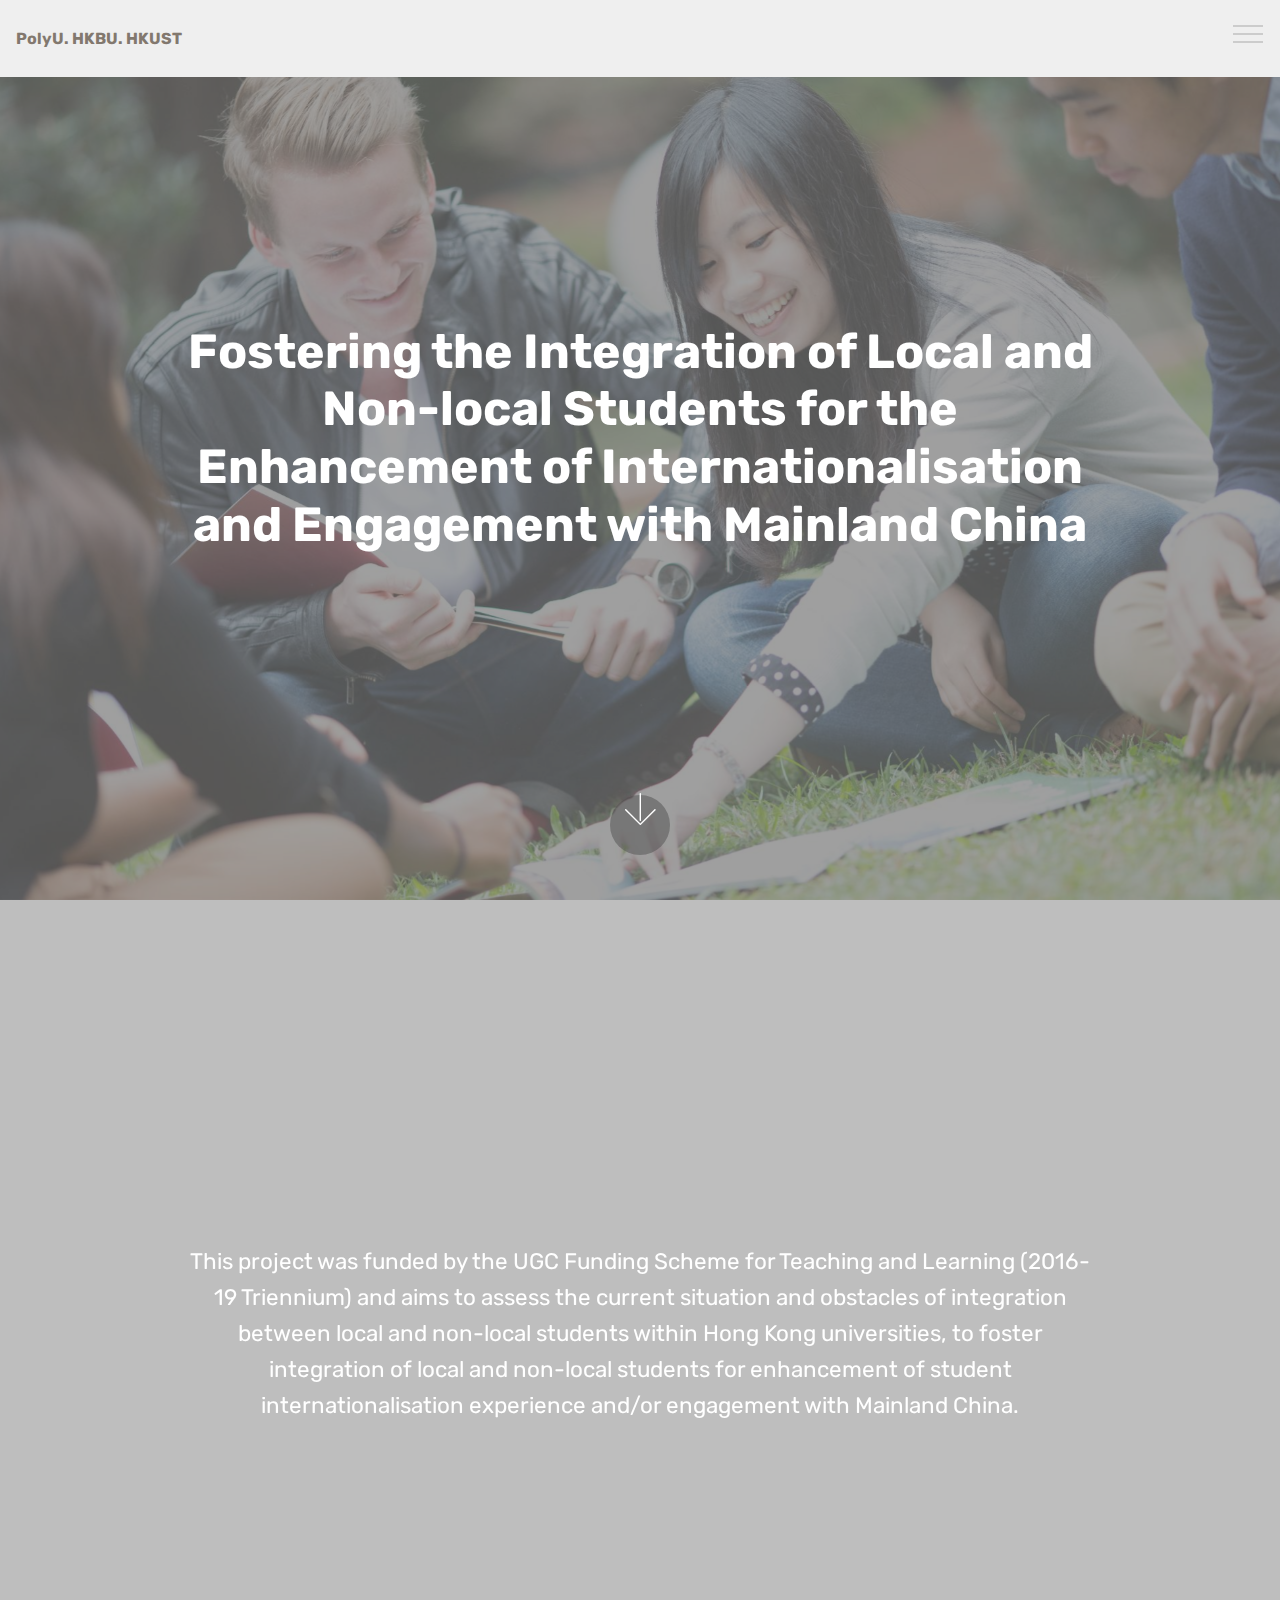
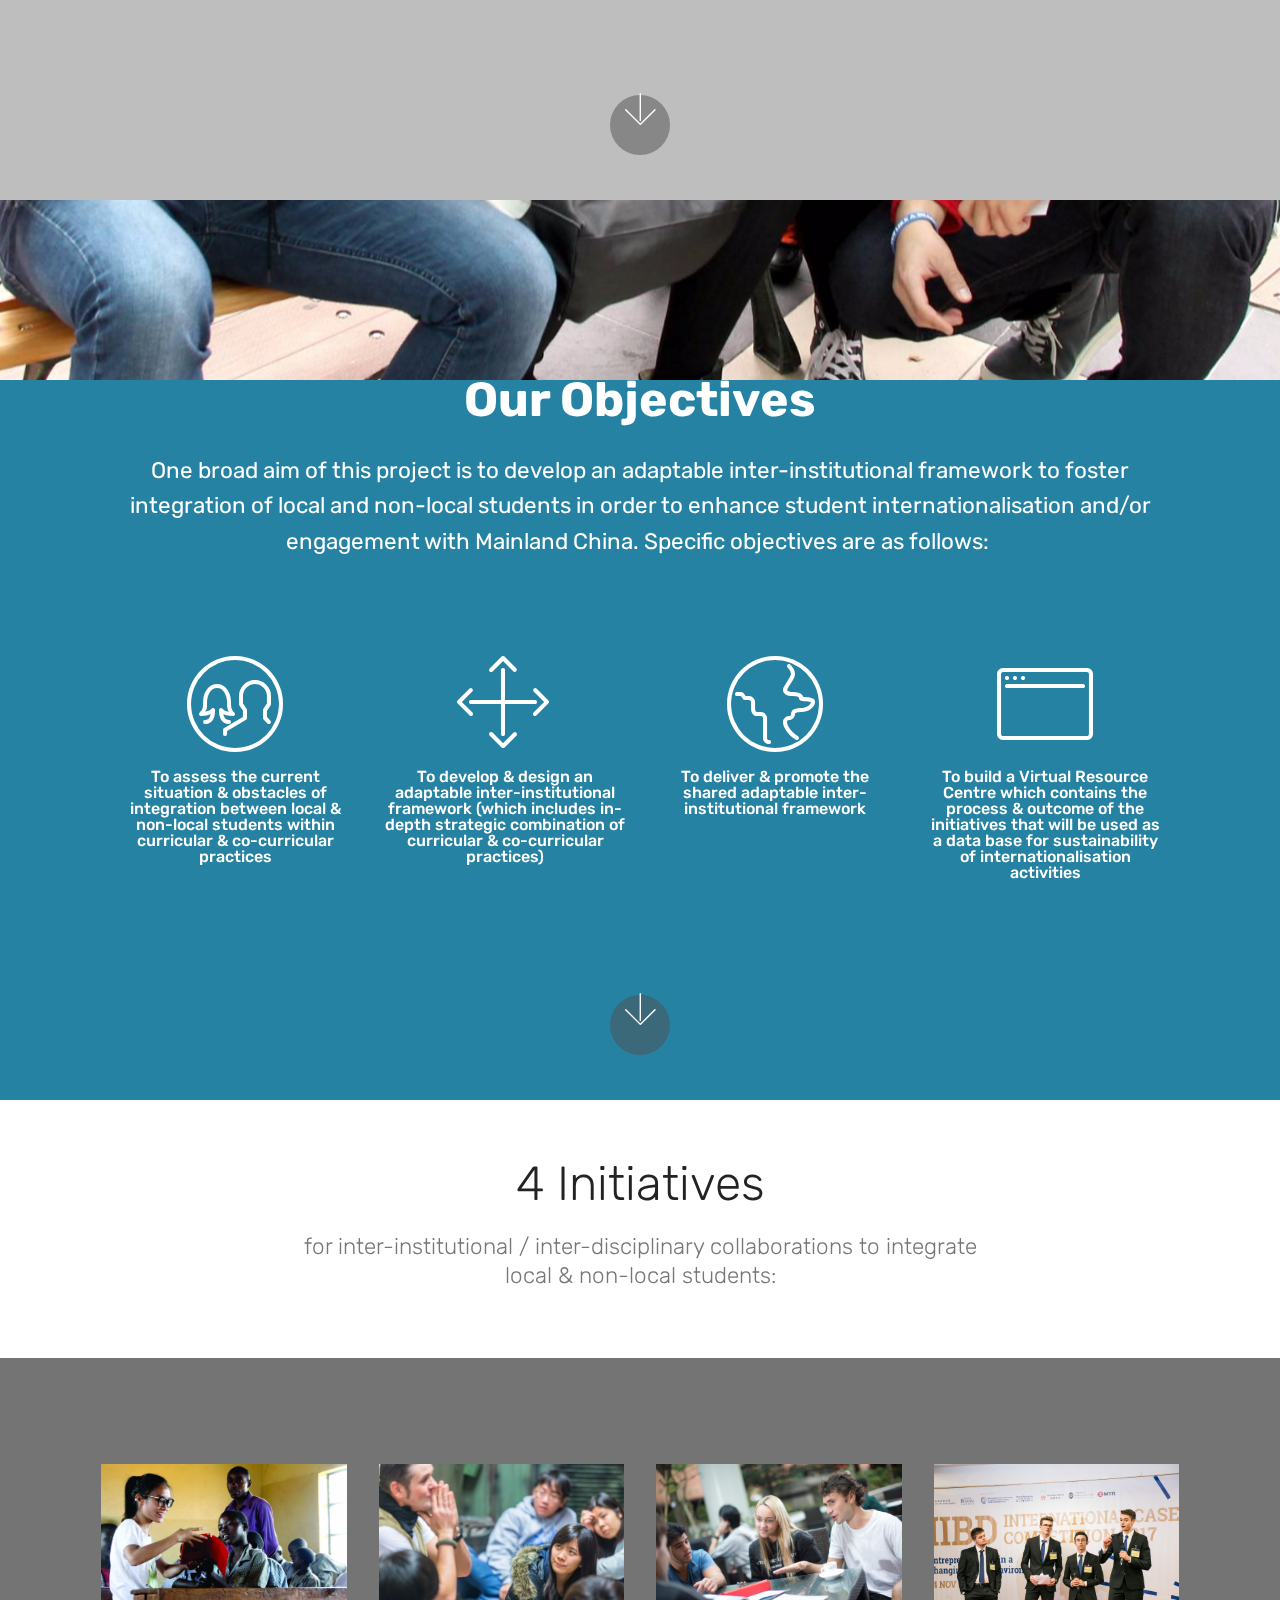
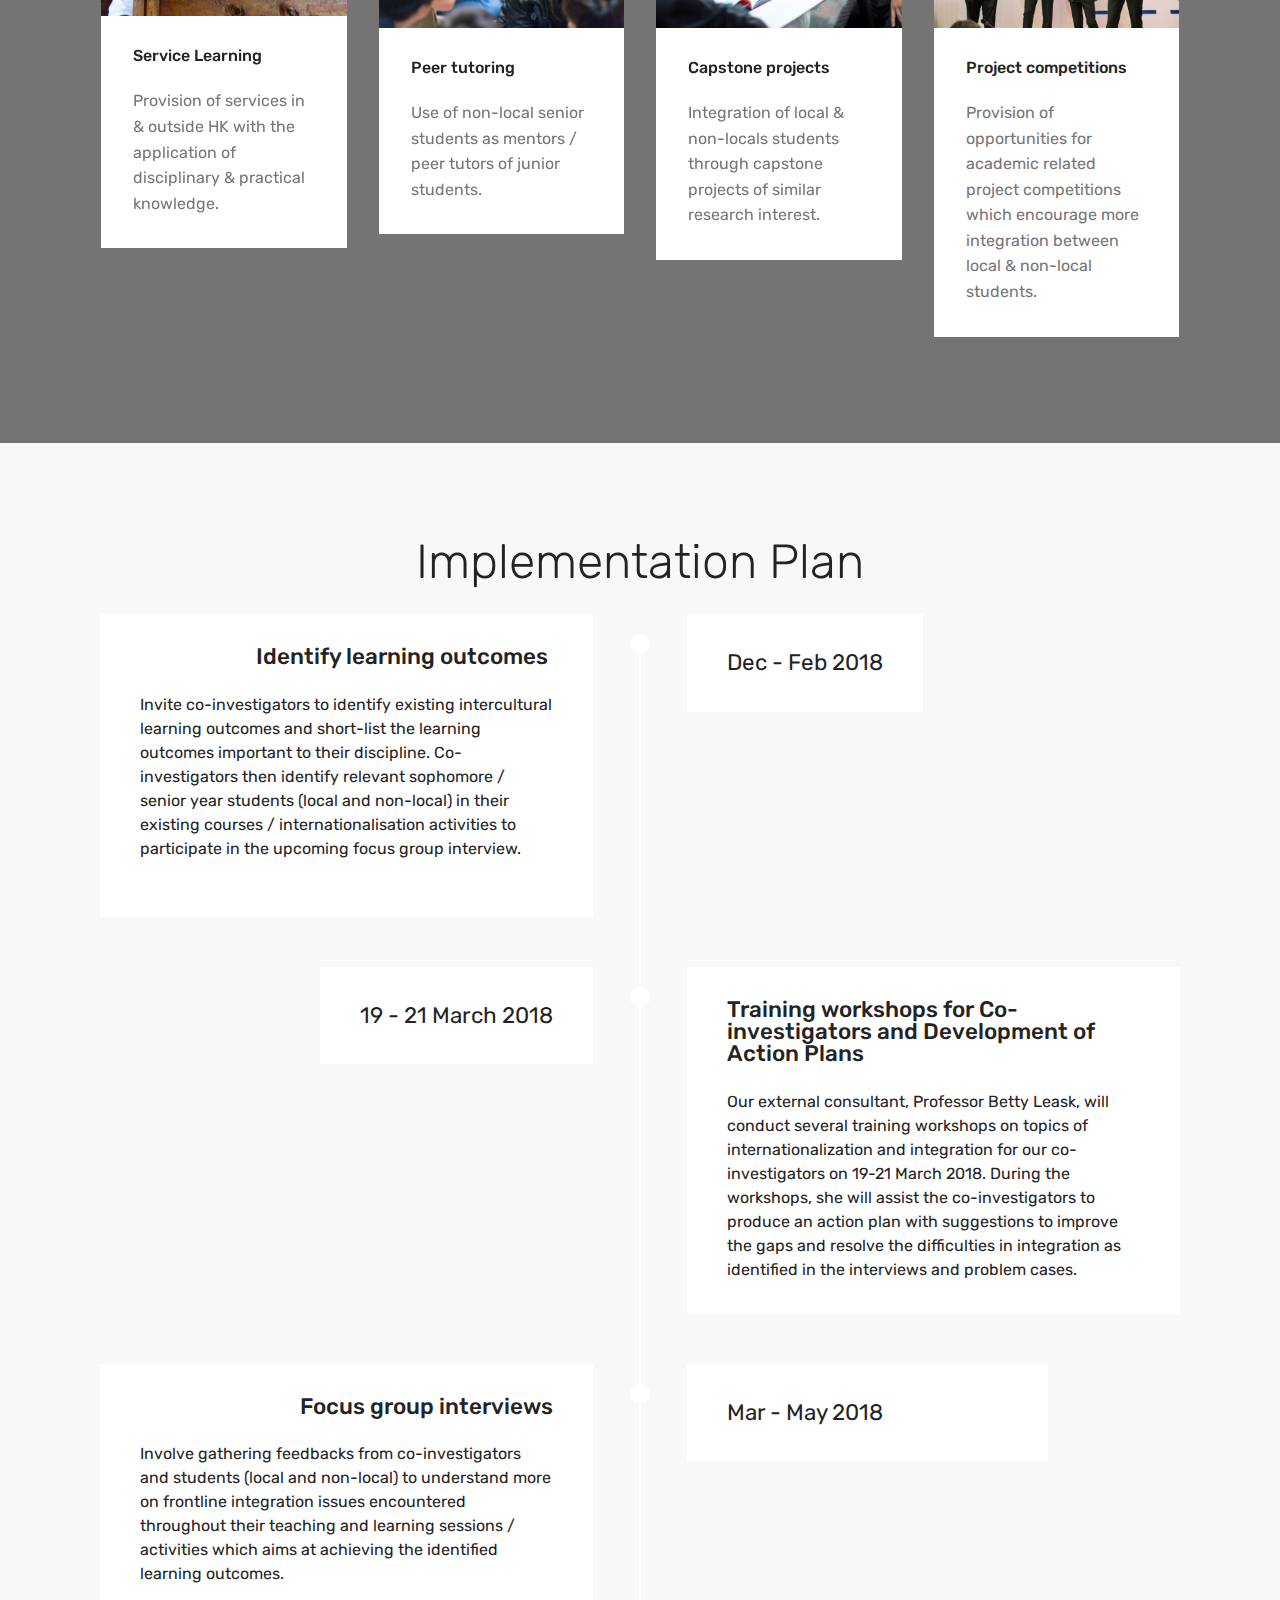
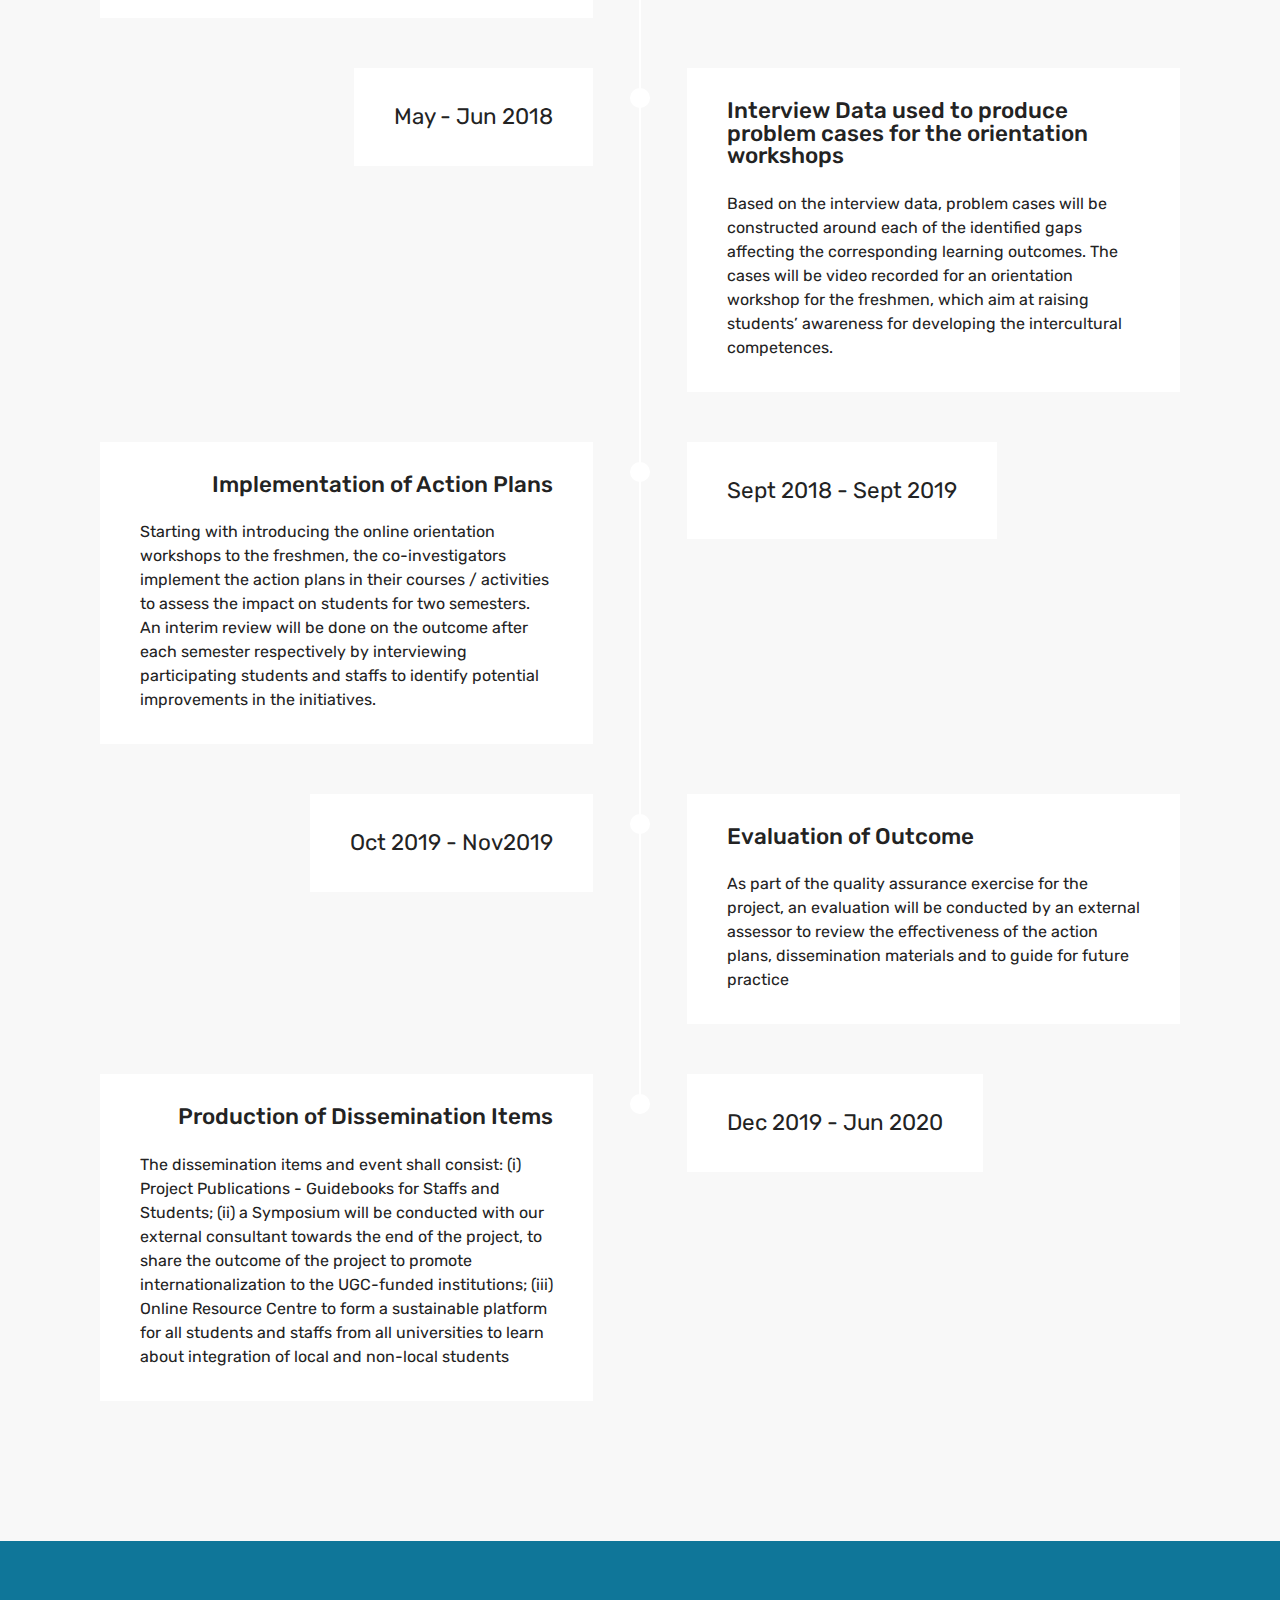
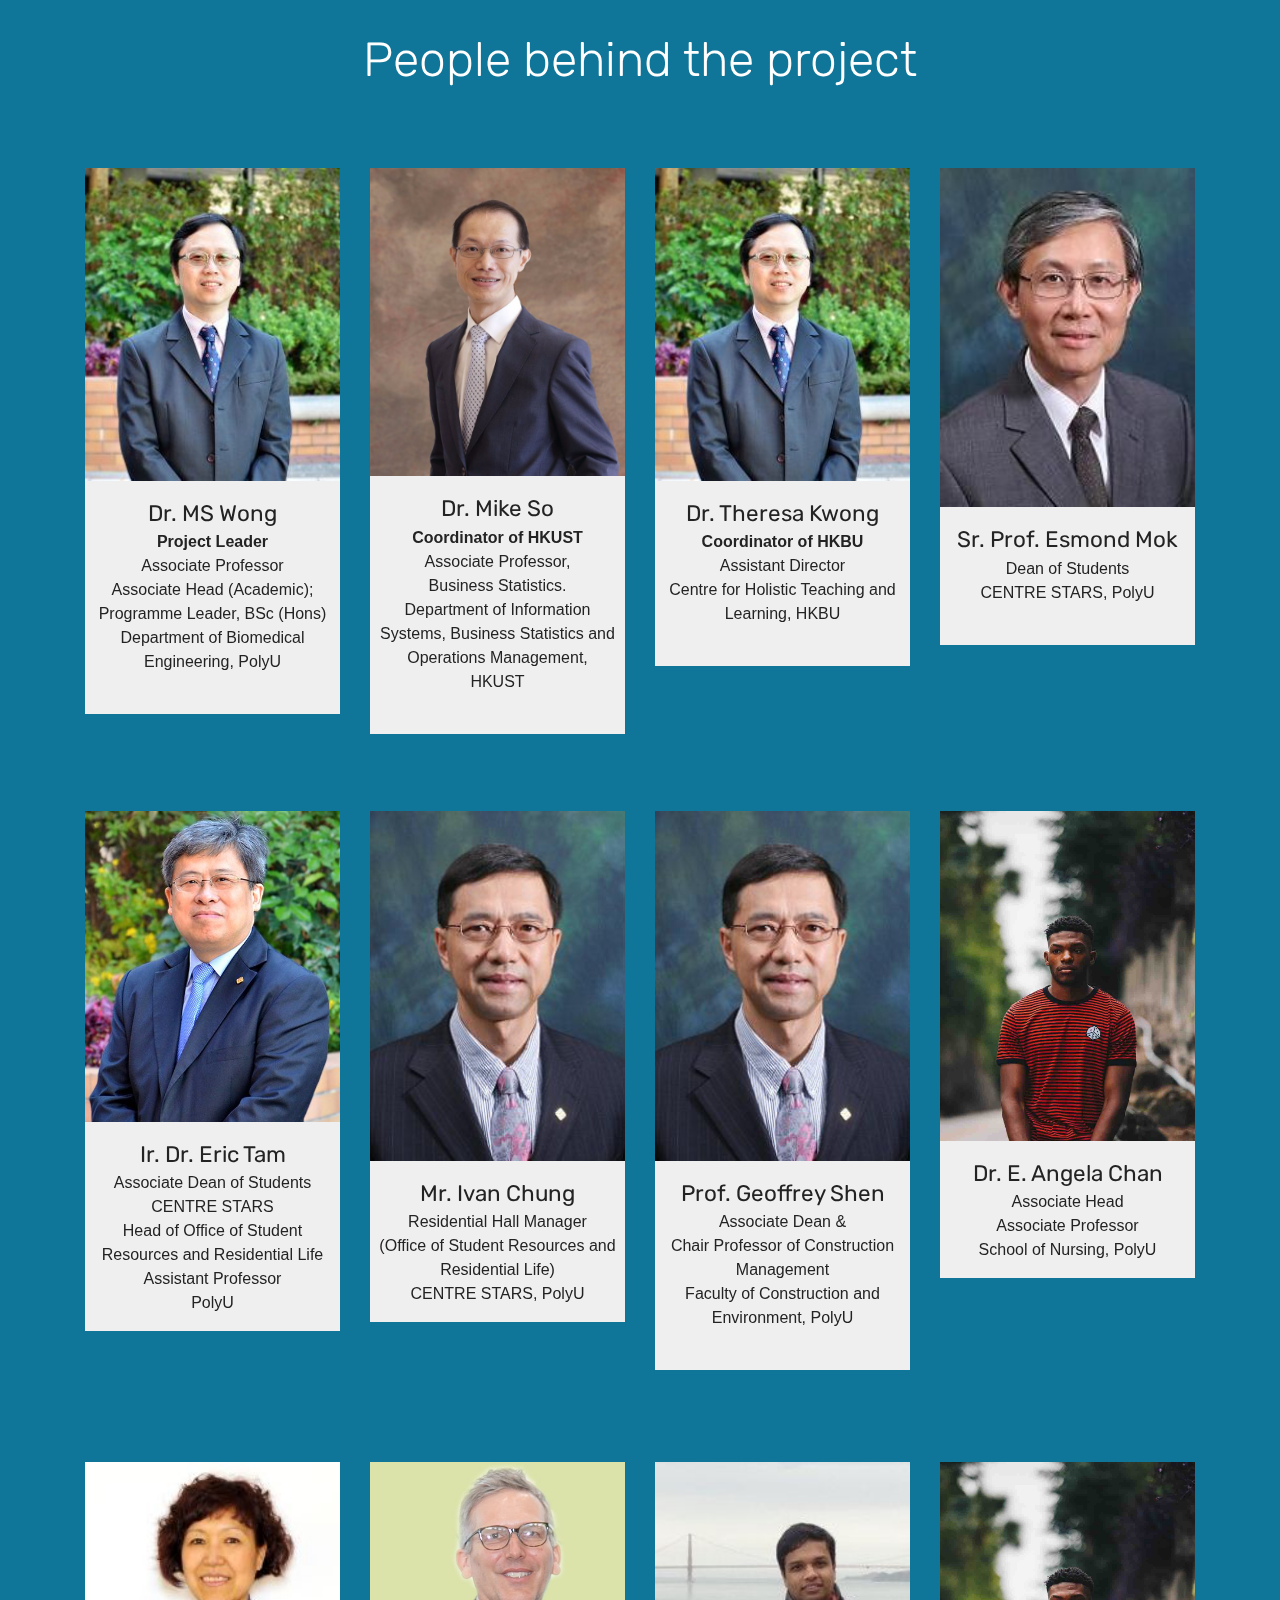
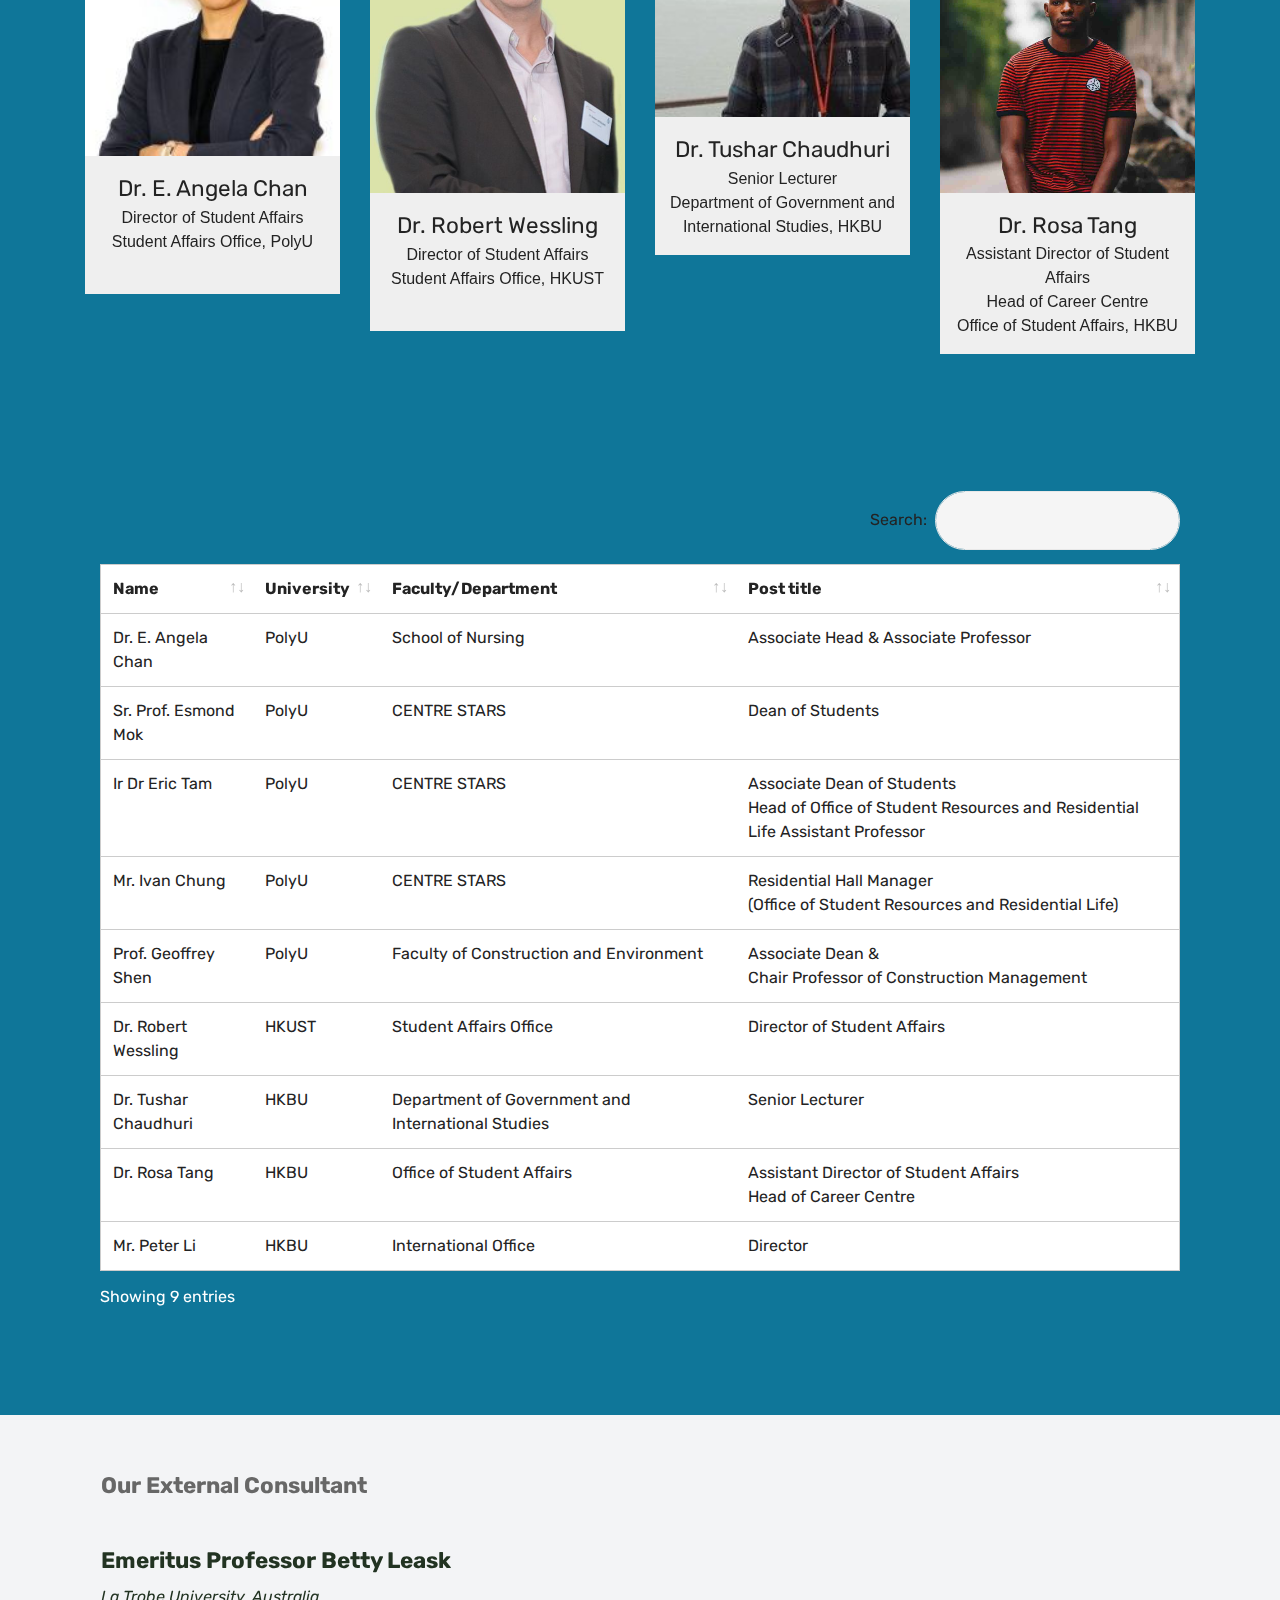
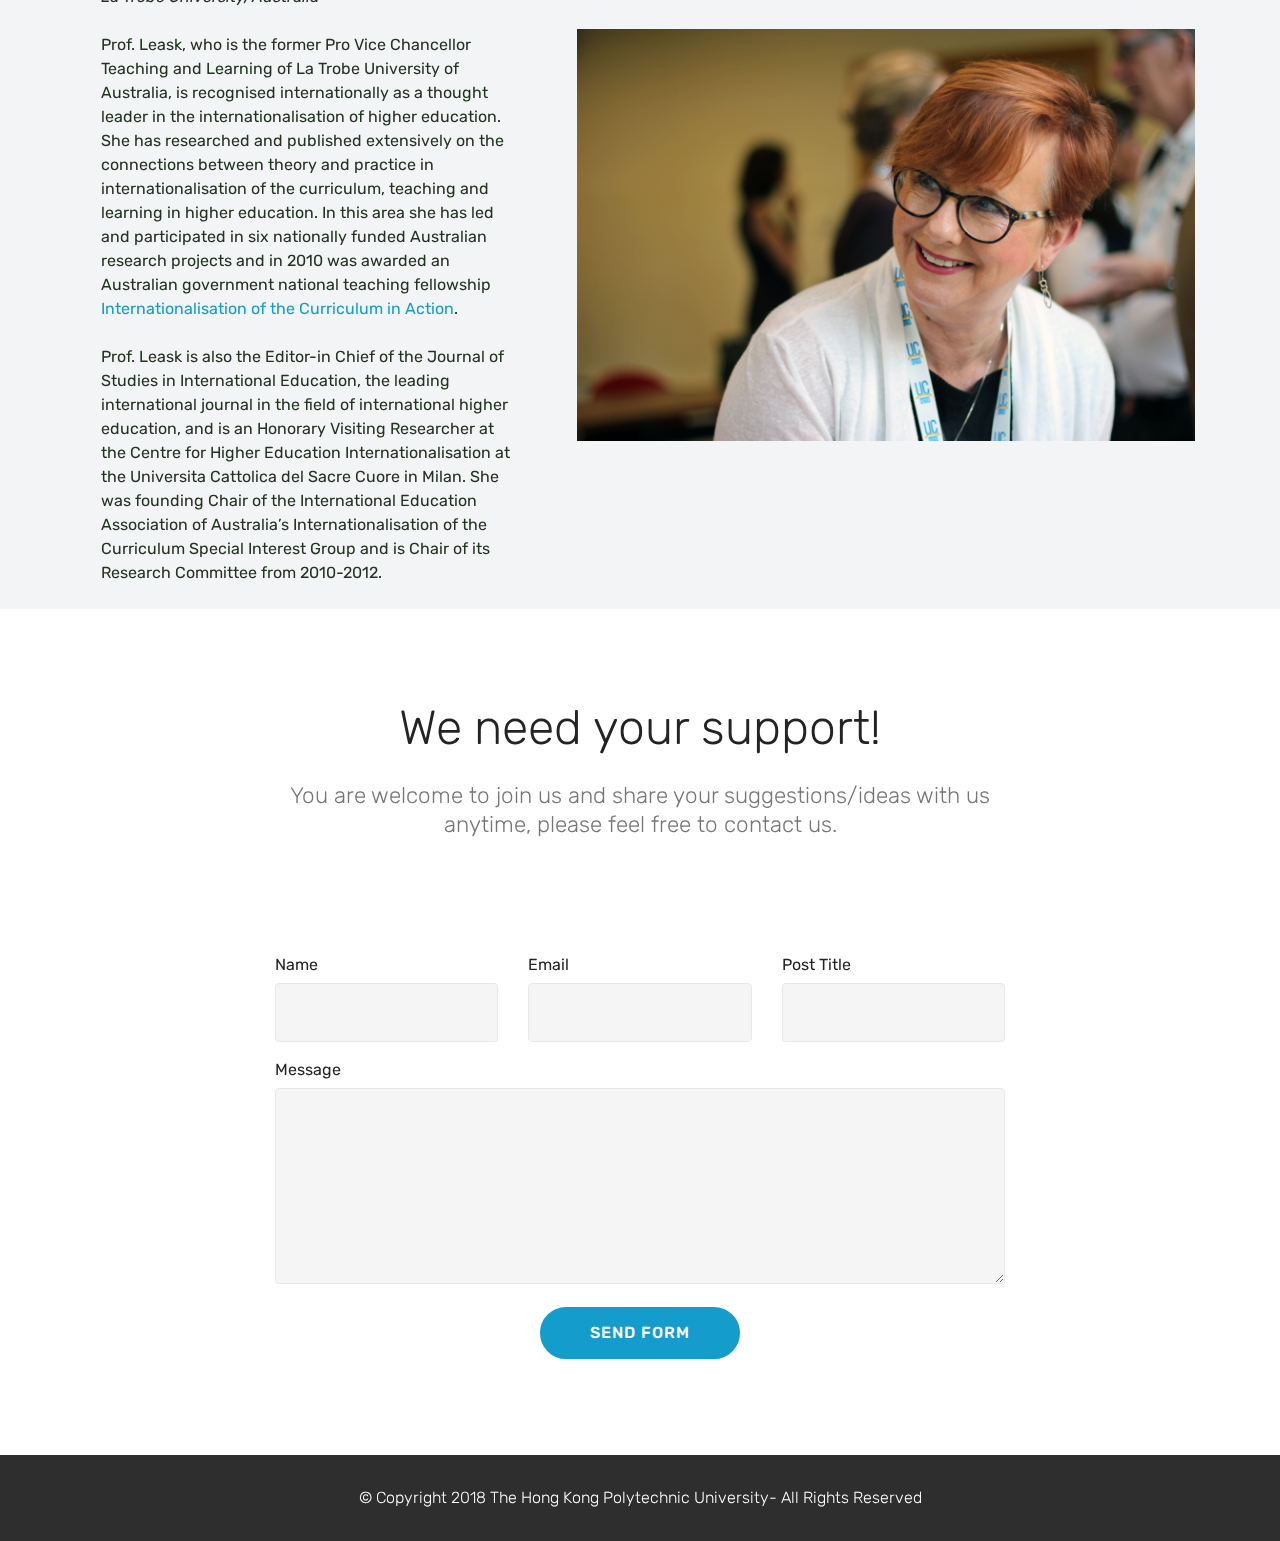
==== commit 75b4111f: "create github pages" ====
--- a/index.html
+++ b/index.html
@@ -53,7 +53,7 @@
     </nav>
 </section>
 
-<section class="engine"><a href="https://mobirise.ws">Mobirise</a></section><section class="cid-qGRs8FUt5V mbr-fullscreen mbr-parallax-background" id="header2-i">
+<section class="engine"><a href="https://mobirise.ws/i">build your own website</a></section><section class="cid-qGRs8FUt5V mbr-fullscreen mbr-parallax-background" id="header2-i">
 
     
 
@@ -775,7 +775,7 @@
             <div class="media-container-column col-lg-8" data-form-type="formoid">
                     <div data-form-alert="" hidden="">Thanks for filling out the form!</div>
             
-                    <form class="mbr-form" action="https://mobirise.com/" method="post" data-form-title="Mobirise Form"><input type="hidden" name="email" data-form-email="true" value="CW45zPgh0y+wQJeMCKaK8X5igd3+iLxJIuJtt+R/JKlX+Ujzs3pTrZgTwv0tAk4s2MaWDVhAlfY9ru8MHkR1sFALEUlFE/6aZKxApE1zaUs4LscnXodUVK+L4oTFrvOl" data-form-field="Email">
+                    <form class="mbr-form" action="https://mobirise.com/" method="post" data-form-title="Mobirise Form"><input type="hidden" name="email" data-form-email="true" value="BUr6Z6+ub2gQjLIQmV0Cpq9Ot9Tqw0ViicfY/SV/TUX19MOBz5MlUsNqjTbrbDO86HxtTjI4H8rQWCEEYQQpLMIOPI2jAr8z5UZfH/tcrgLbO0h28c5JN2o7+furaxQy" data-form-field="Email">
                         <div class="row row-sm-offset">
                             <div class="col-md-4 multi-horizontal" data-for="name">
                                 <div class="form-group">
@@ -819,8 +819,8 @@
     <div class="container">
         <div class="media-container-row align-center mbr-white">
             <div class="col-12">
-                <p class="mbr-text mb-0 mbr-fonts-style display-7">
-                    © Copyright 2018 The Hong Kong Polytechnic University - All Rights Reserved
+                <p class="mbr-text mb-0 mbr-fonts-style display-4">
+                    © Copyright 2018 The Hong Kong Polytechnic University- All Rights Reserved
                 </p>
             </div>
         </div>
--- a/assets/mobirise/css/mbr-additional.css
+++ b/assets/mobirise/css/mbr-additional.css
@@ -2317,7 +2317,7 @@
   text-align: left;
   color: #efefef;
 }
-.cid-qKWHp7lElG {
+.cid-qL1IQaTsQG {
   padding-top: 30px;
   padding-bottom: 30px;
   background-color: #2e2e2e;
